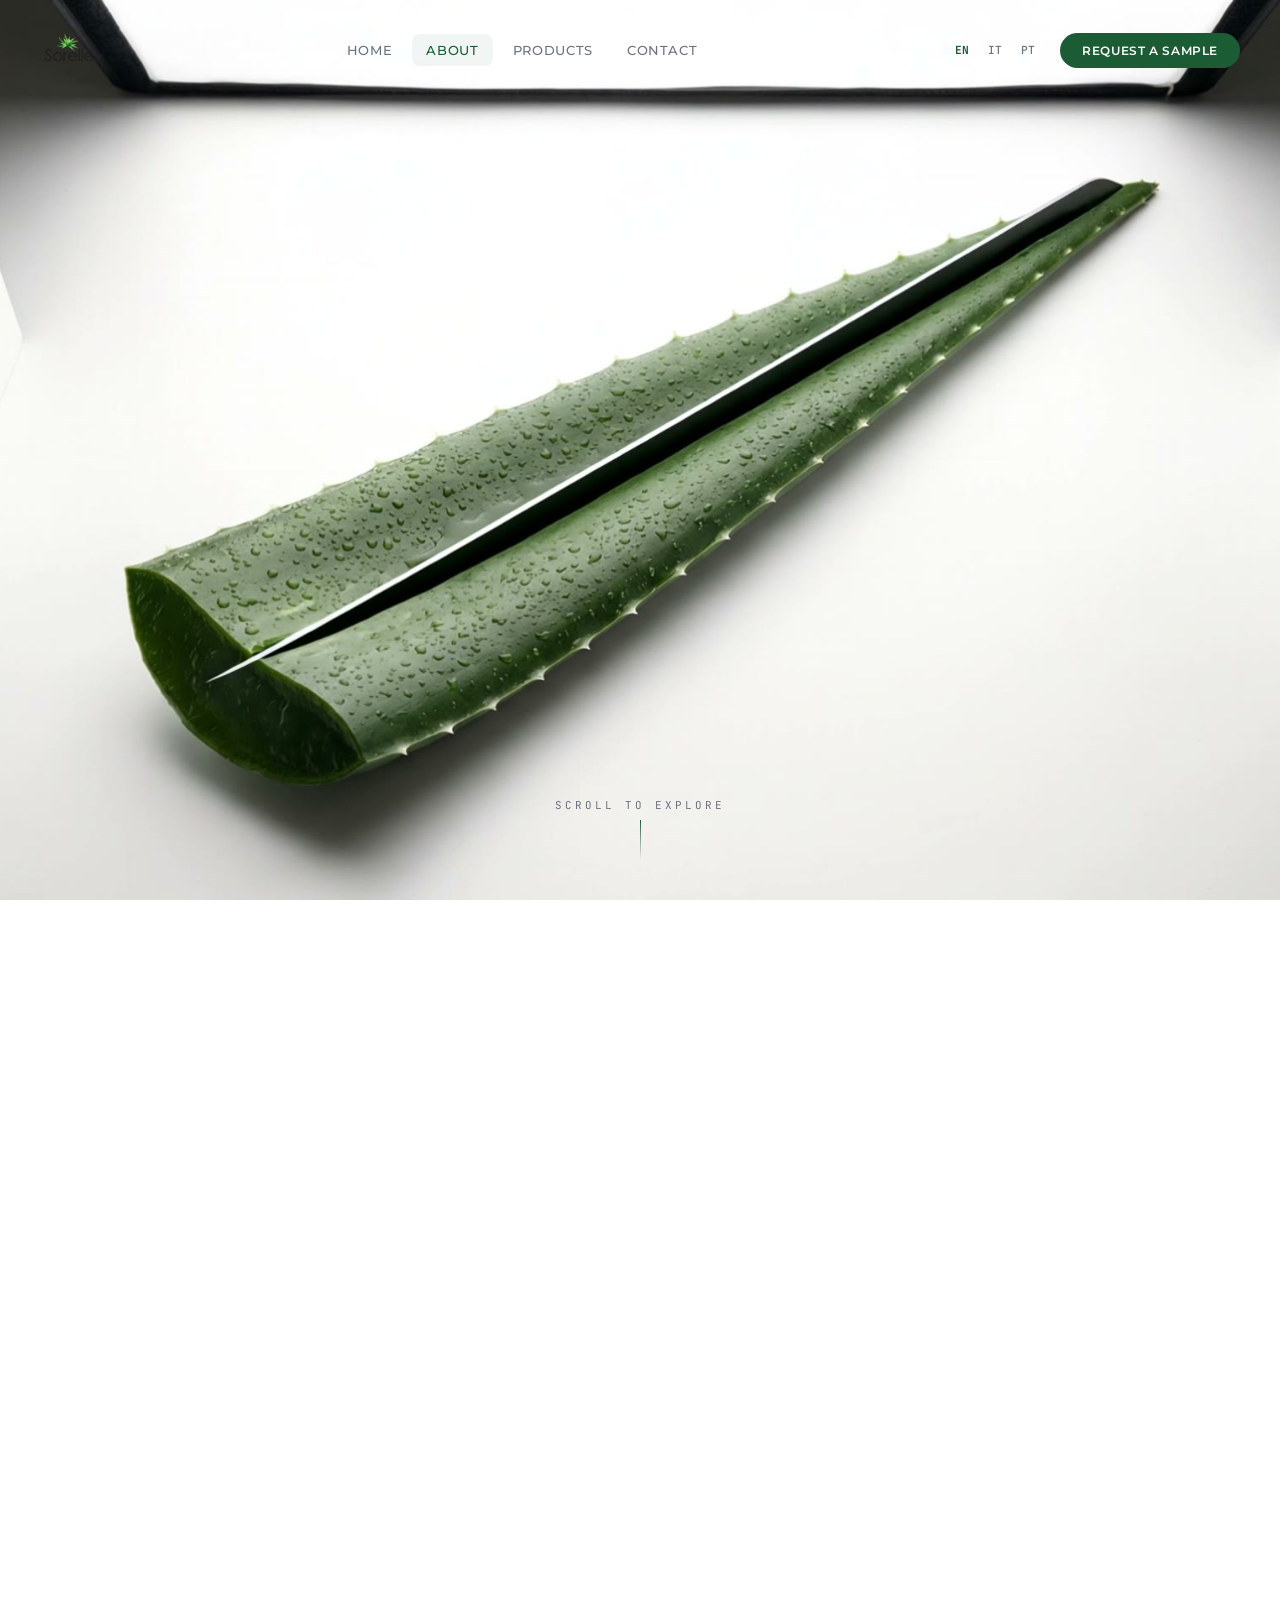
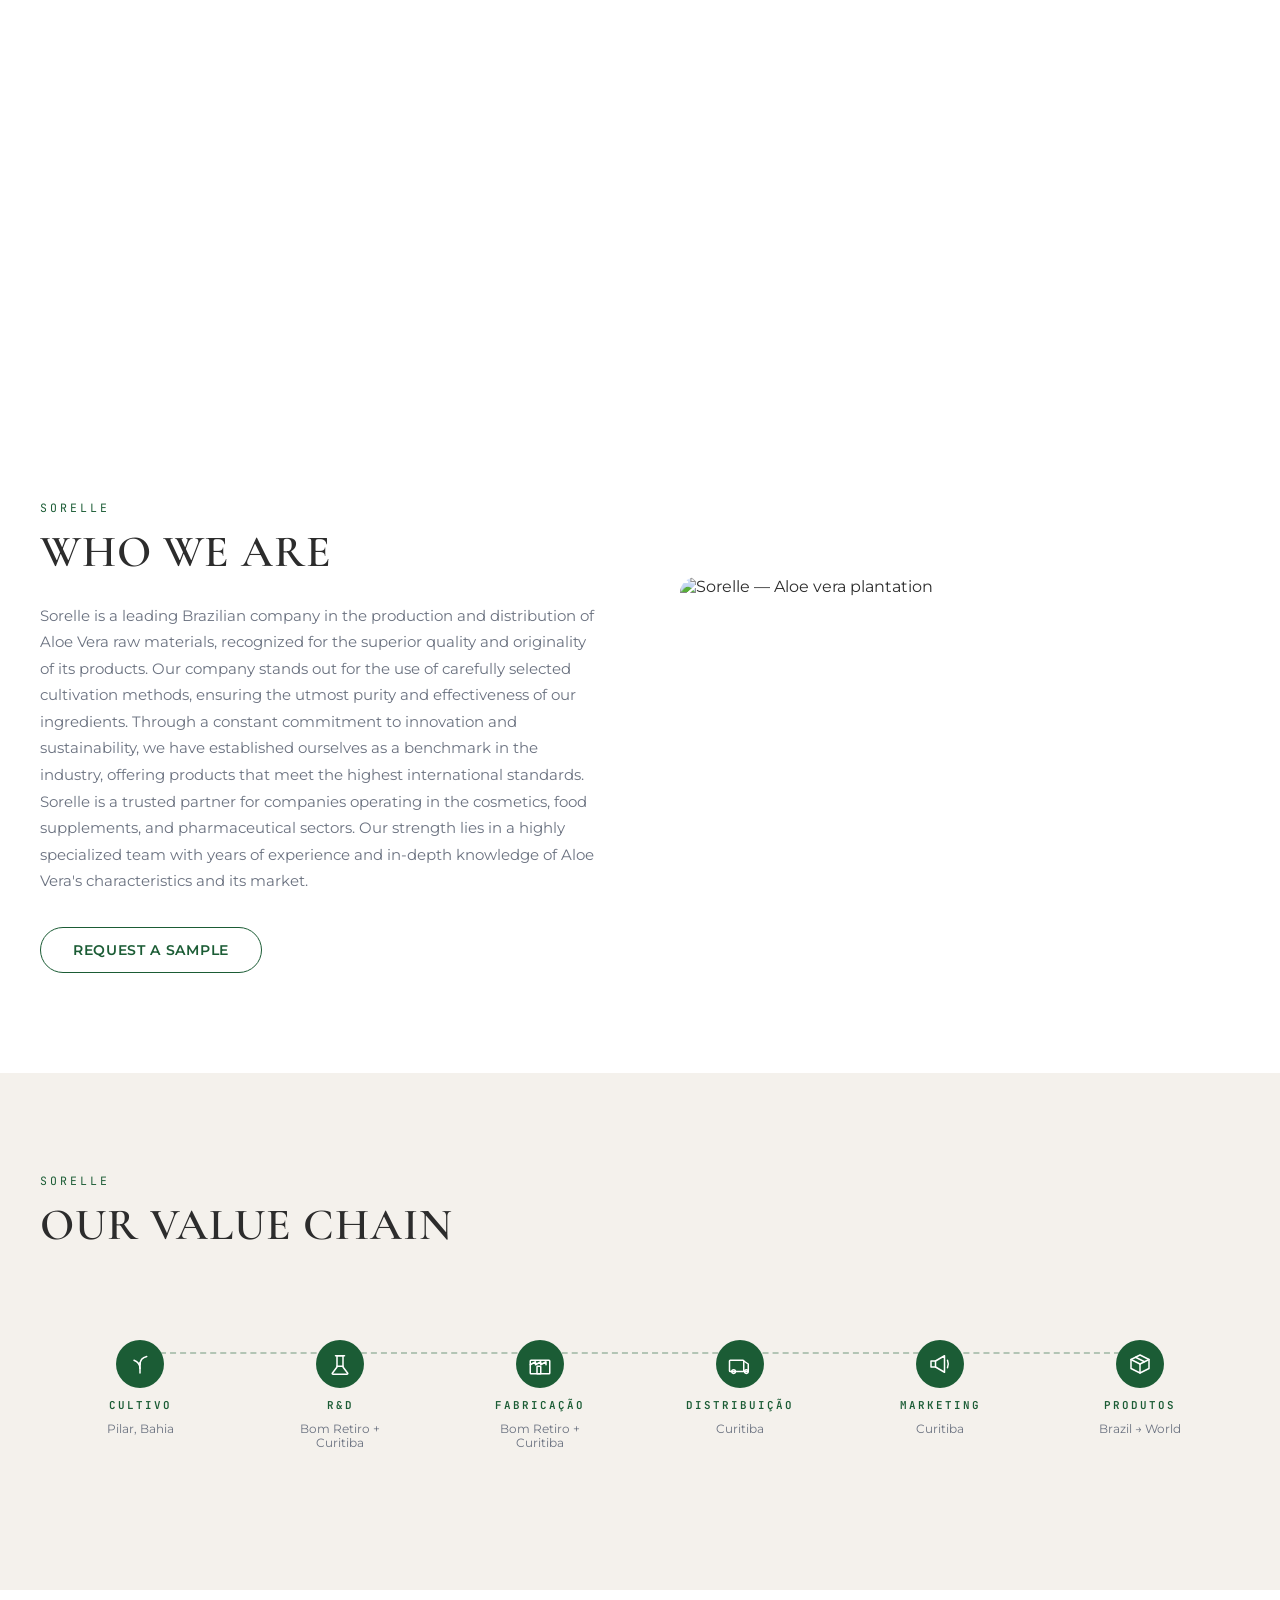
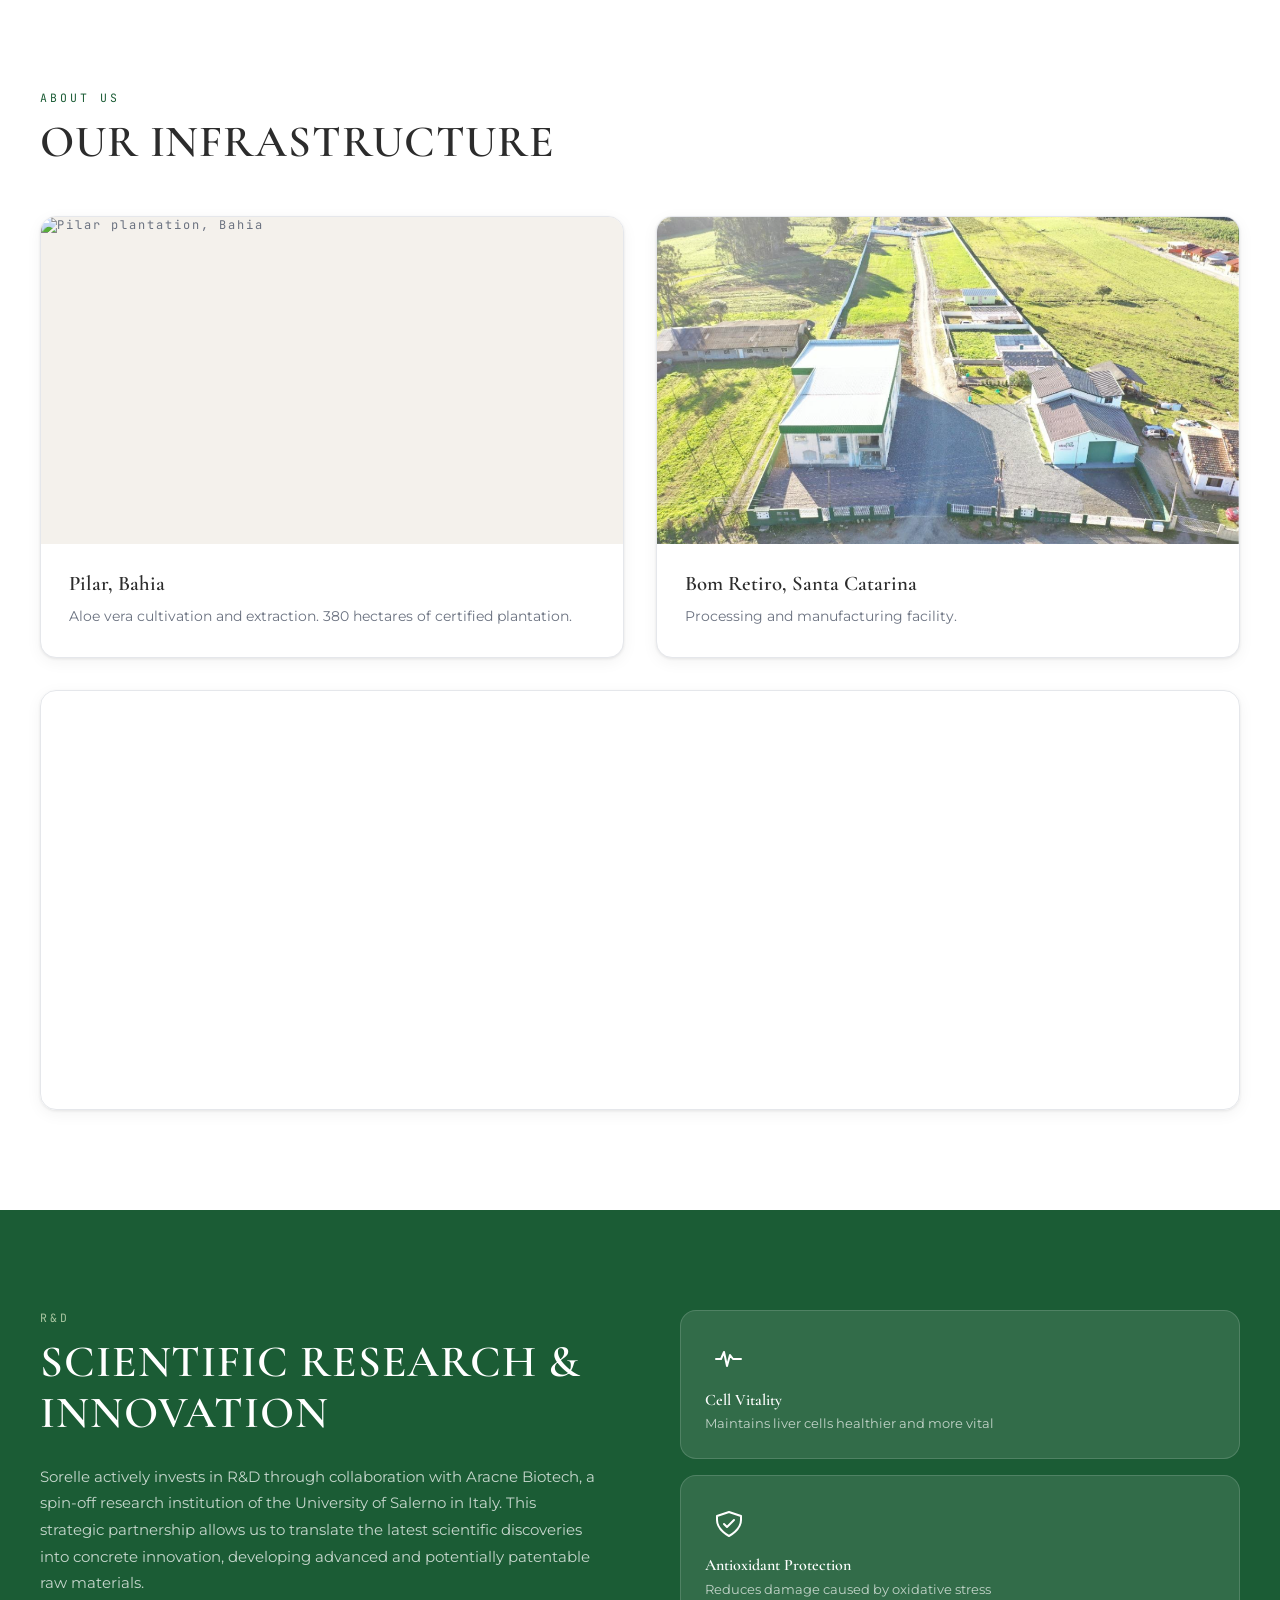
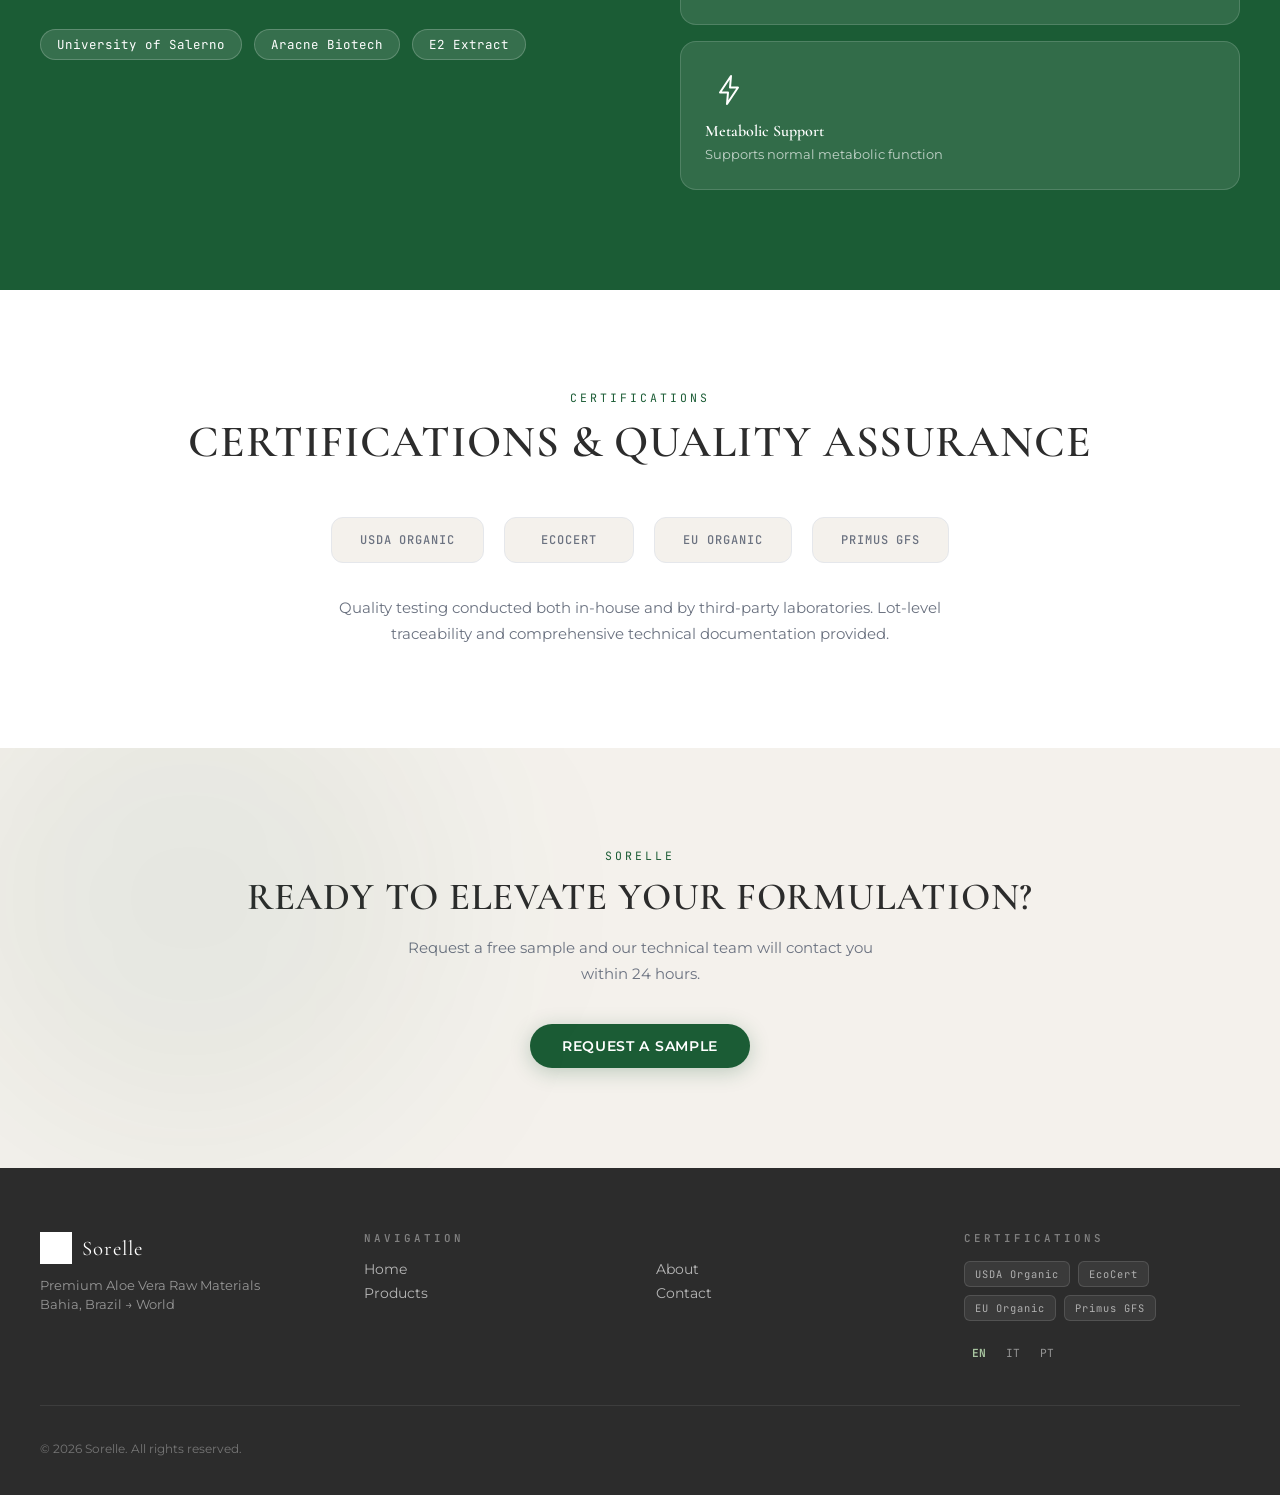
==== about.html @ e9af6cb6 "first commit" ====
<!DOCTYPE html>
<html lang="en">
<head>
  <meta charset="UTF-8">
  <meta name="viewport" content="width=device-width, initial-scale=1.0">
  <title>Sorelle — About Us</title>
  <meta name="description" content="Learn about Sorelle's mission, value chain, infrastructure and scientific research in aloe vera raw materials.">
  <link rel="stylesheet" href="sorelle.css">
  <link rel="icon" type="image/png" href="logo-sorelle-def.png">
  <link rel="apple-touch-icon" href="logo-sorelle-def.png">
  <link rel="stylesheet" href="https://unpkg.com/leaflet@1.9.4/dist/leaflet.css"/>
  <script src="https://unpkg.com/leaflet@1.9.4/dist/leaflet.js"></script>
  <style>
    body { background: #fff; }
    .scroll-animation { background: #FFFFFF; }

    /* --- Annotation cards: dark text (white-bg video) --- */
    #aboutOverlay .annotation-card {
      background: rgba(255, 255, 255, 0.85);
      border: 1px solid rgba(0, 0, 0, 0.08);
      box-shadow: 0 4px 24px rgba(0, 0, 0, 0.10);
    }
    #aboutOverlay .card-number {
      color: #1B5C35;
    }
    #aboutOverlay .card-title {
      color: #2C2C2C;
    }
    #aboutOverlay .card-desc {
      color: #6B7280;
      text-transform: uppercase;
      letter-spacing: 0.1em;
    }
  </style>
</head>
<body>

<!-- ========== SCROLL PROGRESS ========== -->
<div id="scrollProgress"></div>

<!-- ========== ABOUT CANVAS (fixed) ========== -->
<canvas id="aboutCanvas" class="scroll-canvas"></canvas>

<!-- ========== ANNOTATION CARDS OVERLAY ========== -->
<div id="aboutOverlay" class="scroll-canvas-overlay">
  <div class="annotation-card card-right" data-show="0.22" data-hide="0.44">
    <div class="card-number">01</div>
    <div class="card-title">Inner Leaf Fillet</div>
    <div class="card-desc">100% pure — peel completely removed</div>
  </div>
  <div class="annotation-card" data-show="0.51" data-hide="0.70">
    <div class="card-number">02</div>
    <div class="card-title">Yellow Latex Layer</div>
    <div class="card-desc">Separated for maximum purity</div>
  </div>
  <div class="annotation-card card-right" data-show="0.76" data-hide="0.95">
    <div class="card-number">03</div>
    <div class="card-title">Crystal Clear Gel</div>
    <div class="card-desc">No additives. Negative iodine reaction confirms purity.</div>
  </div>
</div>

<!-- ========== LOADER ========== -->
<div id="loader">
  <div class="loader-content">
    <div class="loader-logo">
      <img src="sorelle-logo.png" alt="Sorelle">
      <span class="loader-logo-name">Sorelle</span>
    </div>
    <p class="loader-text" data-i18n="loader.text">Loading</p>
    <div class="loader-bar-track">
      <div class="loader-bar-fill" id="loaderBar"></div>
    </div>
  </div>
</div>

<!-- ========== NAVBAR ========== -->
<nav id="navbar">
  <div class="nav-inner">
    <a href="index.html" class="nav-logo">
      <img src="logo-sorelle-def.png" alt="Sorelle" style="height:40px;width:auto;">
    </a>
    <div class="nav-links">
      <a href="index.html" data-page="index.html" data-i18n="nav.home">Home</a>
      <a href="about.html" data-page="about.html" data-i18n="nav.about">About</a>
      <a href="products.html" data-page="products.html" data-i18n="nav.products">Products</a>
      <a href="contact.html" data-page="contact.html" data-i18n="nav.contact">Contact</a>
    </div>
    <div class="nav-right">
      <div class="nav-lang">
        <button class="lang-btn" data-lang="EN">EN</button>
        <button class="lang-btn" data-lang="IT">IT</button>
        <button class="lang-btn" data-lang="PT">PT</button>
      </div>
      <a href="contact.html" class="btn nav-cta" data-i18n="nav.cta">Request a Sample</a>
    </div>
    <button class="nav-hamburger" aria-label="Open menu">
      <span></span><span></span><span></span>
    </button>
  </div>
</nav>

<!-- Mobile Drawer -->
<div class="nav-mobile-drawer">
  <button class="nav-mobile-close" aria-label="Close">✕</button>
  <a href="index.html" data-i18n="nav.home">Home</a>
  <a href="about.html" data-i18n="nav.about">About</a>
  <a href="products.html" data-i18n="nav.products">Products</a>
  <a href="contact.html" data-i18n="nav.contact">Contact</a>
  <a href="contact.html" class="nav-mobile-cta" data-i18n="nav.cta">Request a Sample</a>
  <div class="nav-mobile-lang">
    <button class="lang-btn" data-lang="EN">EN</button>
    <button class="lang-btn" data-lang="IT">IT</button>
    <button class="lang-btn" data-lang="PT">PT</button>
  </div>
</div>

<!-- ========== MAIN CONTENT ========== -->
<main>

  <!-- ===== 2. ABOUT SCROLL ANIMATION SPACER (400vh) ===== -->
  <section class="scroll-animation" id="aboutSection">
    <div style="position:sticky; top:0; height:100vh; display:flex; align-items:flex-end; justify-content:center; padding-bottom:40px; pointer-events:none; z-index:10;">
      <div class="scroll-hint" id="scrollHint">
        <span data-i18n="hero.scroll">Scroll to explore</span>
        <div class="scroll-arrow"></div>
      </div>
    </div>
  </section>

  <!-- ===== 3. CHI SIAMO ===== -->
  <section style="background:#fff; padding:100px 40px;">
    <div class="two-col" style="max-width:1200px; margin:0 auto;">
      <div class="reveal">
        <span class="section-label">Sorelle</span>
        <h2 class="section-title" data-i18n="about.who.title">Who We Are</h2>
        <p class="mt-24" data-i18n="about.who.text">Sorelle is a leading Brazilian company in the production and distribution of Aloe Vera raw materials...</p>
        <a href="contact.html" class="btn btn-secondary mt-32" data-i18n="nav.cta">Request a Sample</a>
      </div>
      <div class="reveal" style="border-radius:16px; overflow:hidden; min-height:320px;">
        <img src="plantation-photo.JPG" alt="Sorelle — Aloe vera plantation"
             style="width:100%; height:100%; object-fit:cover; display:block;">
      </div>
    </div>
  </section>

  <!-- ===== 4. VALUE CHAIN ===== -->
  <section style="background:var(--bg-cream); padding:100px 40px;">
    <div style="max-width:1200px; margin:0 auto;">
      <div class="reveal">
        <span class="section-label">Sorelle</span>
        <h2 class="section-title" data-i18n="about.chain.title">Our Value Chain</h2>
      </div>
      <div class="value-chain mt-48 reveal">
        <div class="chain-node">
          <div class="chain-circle"><svg xmlns="http://www.w3.org/2000/svg" width="24" height="24" viewBox="0 0 256 256" fill="none" stroke="#fff" stroke-width="16" stroke-linecap="round" stroke-linejoin="round"><line x1="128" y1="224" x2="128" y2="112"/><path d="M128,176 Q128,112 64,88"/><path d="M128,136 Q128,64 200,48"/></svg></div>
          <span class="chain-label">CULTIVO</span>
          <span class="chain-location">Pilar, Bahia</span>
        </div>
        <div class="chain-node">
          <div class="chain-circle"><svg xmlns="http://www.w3.org/2000/svg" width="24" height="24" viewBox="0 0 256 256" fill="none" stroke="#fff" stroke-width="16" stroke-linecap="round" stroke-linejoin="round"><path d="M96,40 L96,160 L48,224 Q40,236 52,236 L204,236 Q216,236 208,224 L160,160 L160,40Z"/><line x1="80" y1="40" x2="176" y2="40"/><line x1="96" y1="152" x2="160" y2="152"/></svg></div>
          <span class="chain-label">R&amp;D</span>
          <span class="chain-location">Bom Retiro + Curitiba</span>
        </div>
        <div class="chain-node">
          <div class="chain-circle"><svg xmlns="http://www.w3.org/2000/svg" width="24" height="24" viewBox="0 0 256 256" fill="none" stroke="#fff" stroke-width="16" stroke-linecap="round" stroke-linejoin="round"><rect x="24" y="88" width="208" height="144" rx="8"/><path d="M24,136 L80,104 L80,136 L136,104 L136,136 L192,104 L192,136"/><rect x="96" y="152" width="40" height="80" rx="4"/></svg></div>
          <span class="chain-label">FABRICAÇÃO</span>
          <span class="chain-location">Bom Retiro + Curitiba</span>
        </div>
        <div class="chain-node">
          <div class="chain-circle"><svg xmlns="http://www.w3.org/2000/svg" width="24" height="24" viewBox="0 0 256 256" fill="none" stroke="#fff" stroke-width="16" stroke-linecap="round" stroke-linejoin="round"><rect x="16" y="88" width="152" height="120" rx="8"/><path d="M168,96 L216,128 L216,208 L168,208"/><circle cx="60" cy="208" r="20"/><circle cx="196" cy="208" r="20"/></svg></div>
          <span class="chain-label">DISTRIBUIÇÃO</span>
          <span class="chain-location">Curitiba</span>
        </div>
        <div class="chain-node">
          <div class="chain-circle"><svg xmlns="http://www.w3.org/2000/svg" width="24" height="24" viewBox="0 0 256 256" fill="none" stroke="#fff" stroke-width="16" stroke-linecap="round" stroke-linejoin="round"><path d="M32,96 L32,160 L80,160 L176,216 L176,40 L80,96 Z"/><path d="M80,96 L80,160"/><path d="M208,88 Q224,128 208,168"/></svg></div>
          <span class="chain-label">MARKETING</span>
          <span class="chain-location">Curitiba</span>
        </div>
        <div class="chain-node">
          <div class="chain-circle"><svg xmlns="http://www.w3.org/2000/svg" width="24" height="24" viewBox="0 0 256 256" fill="none" stroke="#fff" stroke-width="16" stroke-linecap="round" stroke-linejoin="round"><path d="M32,80 L128,32 L224,80 L224,176 L128,224 L32,176 Z"/><line x1="32" y1="80" x2="128" y2="128"/><line x1="224" y1="80" x2="128" y2="128"/><line x1="128" y1="128" x2="128" y2="224"/><line x1="80" y1="56" x2="176" y2="104"/></svg></div>
          <span class="chain-label">PRODUTOS</span>
          <span class="chain-location">Brazil → World</span>
        </div>
      </div>
    </div>
  </section>

  <!-- ===== 5. LE DUE SEDI ===== -->
  <section style="background:#fff; padding:100px 40px;">
    <div style="max-width:1200px; margin:0 auto;">
      <div class="reveal">
        <span class="section-label" data-i18n="sections.about">About Us</span>
        <h2 class="section-title" data-i18n="about.infra.title">Our Infrastructure</h2>
      </div>
      <div class="infra-grid mt-48">
        <div class="infra-card reveal">
          <div class="infra-card-photo" style="overflow:hidden;">
            <img src="pilar-plantation.JPG" alt="Pilar plantation, Bahia"
                 style="width:100%; height:100%; object-fit:cover; display:block;">
          </div>
          <div class="infra-card-body">
            <h3 data-i18n="about.infra.pilar.title">Pilar, Bahia</h3>
            <p data-i18n="about.infra.pilar.text">Aloe vera cultivation and extraction. 380 hectares of certified plantation.</p>
          </div>
        </div>
        <div class="infra-card reveal delay-1">
          <div class="infra-card-photo" style="overflow:hidden;">
            <img src="bom-retiro-facility.png" alt="Bom Retiro manufacturing facility, Santa Catarina"
                 style="width:100%; height:100%; object-fit:cover; display:block;">
          </div>
          <div class="infra-card-body">
            <h3 data-i18n="about.infra.bom.title">Bom Retiro, Santa Catarina</h3>
            <p data-i18n="about.infra.bom.text">Processing and manufacturing facility.</p>
          </div>
        </div>
      </div>
      <div id="brazilMap" class="reveal mt-32" style="height:420px; border-radius:16px; overflow:hidden; border:1px solid var(--border); box-shadow:var(--shadow);"></div>

      <script>
      (function() {
        // Init after DOM is ready — use a small delay to let Leaflet load
        function initMap() {
          if (typeof L === 'undefined') { setTimeout(initMap, 80); return; }

          const map = L.map('brazilMap', {
            center: [-14.0, -51.0],
            zoom: 4,
            scrollWheelZoom: false,
            zoomControl: true,
            attributionControl: true
          });

          // Minimal light tile layer (CartoDB Light)
          L.tileLayer('https://{s}.basemaps.cartocdn.com/light_all/{z}/{x}/{y}{r}.png', {
            attribution: '&copy; <a href="https://www.openstreetmap.org/copyright">OpenStreetMap</a> &copy; <a href="https://carto.com/">CARTO</a>',
            subdomains: 'abcd',
            maxZoom: 19
          }).addTo(map);

          // Custom green SVG pin icon
          function greenPin() {
            return L.divIcon({
              className: '',
              html: `<svg xmlns="http://www.w3.org/2000/svg" width="32" height="40" viewBox="0 0 32 40">
                <path d="M16 0C7.163 0 0 7.163 0 16c0 10.667 16 24 16 24S32 26.667 32 16C32 7.163 24.837 0 16 0z"
                      fill="#1B5C35" stroke="#fff" stroke-width="2"/>
                <circle cx="16" cy="16" r="6" fill="#fff"/>
              </svg>`,
              iconSize: [32, 40],
              iconAnchor: [16, 40],
              popupAnchor: [0, -42]
            });
          }

          // Pin 1 — Pilar, Bahia
          L.marker([-10.7331, -37.0541], { icon: greenPin() })
            .addTo(map)
            .bindPopup(`
              <div style="font-family:'Montserrat',sans-serif; min-width:180px;">
                <strong style="font-size:0.82rem; color:#1B5C35; display:block; margin-bottom:4px;">Pilar, Bahia</strong>
                <span style="font-size:0.75rem; color:#6B7280; line-height:1.5;">
                  Aloe vera cultivation &amp; extraction — 380 hectares
                </span>
              </div>
            `, { maxWidth: 220 });

          // Pin 2 — Bom Retiro, Santa Catarina
          L.marker([-27.8369, -49.6428], { icon: greenPin() })
            .addTo(map)
            .bindPopup(`
              <div style="font-family:'Montserrat',sans-serif; min-width:180px;">
                <strong style="font-size:0.82rem; color:#1B5C35; display:block; margin-bottom:4px;">Bom Retiro, Santa Catarina</strong>
                <span style="font-size:0.75rem; color:#6B7280; line-height:1.5;">
                  Processing &amp; manufacturing facility
                </span>
              </div>
            `, { maxWidth: 220 });

          // Fix tile rendering after reveal animation (map inside hidden element)
          const observer = new IntersectionObserver(function(entries) {
            entries.forEach(function(e) {
              if (e.isIntersecting) { map.invalidateSize(); observer.disconnect(); }
            });
          }, { threshold: 0.1 });
          observer.observe(document.getElementById('brazilMap'));
        }
        initMap();
      })();
      </script>
    </div>
  </section>

  <!-- ===== 6. R&D — UNIVERSITÀ DI SALERNO ===== -->
  <section class="rnd-section">
    <div class="rnd-inner">
      <div class="reveal">
        <span class="section-label" style="color:var(--accent-light);">R&amp;D</span>
        <h2 class="section-title" data-i18n="about.rnd.title">Scientific Research &amp; Innovation</h2>
        <p class="mt-24" data-i18n="about.rnd.text">Sorelle actively invests in R&amp;D through collaboration with Aracne Biotech...</p>
        <div style="margin-top:32px; display:flex; gap:12px; flex-wrap:wrap;">
          <span style="background:rgba(255,255,255,0.12); border:1px solid rgba(255,255,255,0.2); border-radius:100px; padding:6px 16px; font-size:0.78rem; color:#fff; font-family:var(--font-mono); letter-spacing:1px;">University of Salerno</span>
          <span style="background:rgba(255,255,255,0.12); border:1px solid rgba(255,255,255,0.2); border-radius:100px; padding:6px 16px; font-size:0.78rem; color:#fff; font-family:var(--font-mono); letter-spacing:1px;">Aracne Biotech</span>
          <span style="background:rgba(255,255,255,0.12); border:1px solid rgba(255,255,255,0.2); border-radius:100px; padding:6px 16px; font-size:0.78rem; color:#fff; font-family:var(--font-mono); letter-spacing:1px;">E2 Extract</span>
        </div>
      </div>
      <div class="rnd-cards reveal">
        <div class="rnd-card">
          <div class="rnd-card-icon"><svg xmlns="http://www.w3.org/2000/svg" width="32" height="32" viewBox="0 0 256 256" fill="none" stroke="#ffffff" stroke-width="16" stroke-linecap="round" stroke-linejoin="round"><polyline points="24,128 64,128 88,72 112,184 136,96 160,128 200,128 224,128"/></svg></div>
          <h3 data-i18n="about.rnd.card1.title">Cell Vitality</h3>
          <p data-i18n="about.rnd.card1.text">Maintains liver cells healthier and more vital</p>
        </div>
        <div class="rnd-card">
          <div class="rnd-card-icon"><svg xmlns="http://www.w3.org/2000/svg" width="32" height="32" viewBox="0 0 256 256" fill="none" stroke="#ffffff" stroke-width="16" stroke-linecap="round" stroke-linejoin="round"><path d="M128,224 C128,224 32,176 32,96 L32,64 L128,32 L224,64 L224,96 C224,176 128,224 128,224Z"/><polyline points="88,128 112,152 168,96"/></svg></div>
          <h3 data-i18n="about.rnd.card2.title">Antioxidant Protection</h3>
          <p data-i18n="about.rnd.card2.text">Reduces damage caused by oxidative stress</p>
        </div>
        <div class="rnd-card">
          <div class="rnd-card-icon"><svg xmlns="http://www.w3.org/2000/svg" width="32" height="32" viewBox="0 0 256 256" fill="none" stroke="#ffffff" stroke-width="16" stroke-linecap="round" stroke-linejoin="round"><polygon points="144,16 56,148 120,148 112,240 200,108 136,108"/></svg></div>
          <h3 data-i18n="about.rnd.card3.title">Metabolic Support</h3>
          <p data-i18n="about.rnd.card3.text">Supports normal metabolic function</p>
        </div>
      </div>
    </div>
  </section>

  <!-- ===== 7. CERTIFICATIONS ===== -->
  <section style="background:#fff; padding:100px 40px;">
    <div style="max-width:1000px; margin:0 auto; text-align:center;">
      <span class="section-label" data-i18n="sections.certifications">Certifications</span>
      <h2 class="section-title reveal" data-i18n="cert.title">Certifications &amp; Quality Assurance</h2>
      <div class="cert-logos reveal">
        <div class="cert-badge"><!-- INSERIRE LOGO CERTIFICAZIONE -->USDA Organic</div>
        <div class="cert-badge"><!-- INSERIRE LOGO CERTIFICAZIONE -->EcoCert</div>
        <div class="cert-badge"><!-- INSERIRE LOGO CERTIFICAZIONE -->EU Organic</div>
        <div class="cert-badge"><!-- INSERIRE LOGO CERTIFICAZIONE -->Primus GFS</div>
      </div>
      <p class="reveal" style="max-width:640px; margin:0 auto;" data-i18n="cert.text">Quality testing conducted both in-house and by third-party laboratories. Lot-level traceability and comprehensive technical documentation provided.</p>
    </div>
  </section>

  <!-- ===== 8. CTA ===== -->
  <section class="cta-section">
    <div style="position:relative; z-index:1;">
      <div class="orb orb-green" style="width:500px;height:500px;top:-200px;left:-100px;"></div>
      <span class="section-label">Sorelle</span>
      <h2 data-i18n="cta.headline">Ready to Elevate Your Formulation?</h2>
      <p data-i18n="cta.subtext">Request a free sample and our technical team will contact you within 24 hours.</p>
      <a href="contact.html" class="btn btn-primary" data-i18n="cta.button">Request a Sample</a>
    </div>
  </section>

  <!-- ===== FOOTER ===== -->
  <footer>
    <div class="footer-inner">
      <div class="footer-top">
        <div class="footer-brand">
          <div class="footer-logo">
            <img src="sorelle-logo.png" alt="Sorelle">
            <span class="footer-logo-name">Sorelle</span>
          </div>
          <p class="footer-tagline">Premium Aloe Vera Raw Materials<br>Bahia, Brazil → World</p>
        </div>
        <div class="footer-nav">
          <h4>Navigation</h4>
          <div class="footer-links-grid">
            <a href="index.html" data-i18n="nav.home">Home</a>
            <a href="about.html" data-i18n="nav.about">About</a>
            <a href="products.html" data-i18n="nav.products">Products</a>
            <a href="contact.html" data-i18n="nav.contact">Contact</a>
          </div>
        </div>
        <div class="footer-right">
          <h4>Certifications</h4>
          <div class="footer-cert-badges">
            <span class="footer-cert-badge">USDA Organic</span>
            <span class="footer-cert-badge">EcoCert</span>
            <span class="footer-cert-badge">EU Organic</span>
            <span class="footer-cert-badge">Primus GFS</span>
          </div>
          <div class="footer-lang">
            <button class="lang-btn" data-lang="EN">EN</button>
            <button class="lang-btn" data-lang="IT">IT</button>
            <button class="lang-btn" data-lang="PT">PT</button>
          </div>
        </div>
      </div>
      <div class="footer-bottom">
        <p class="footer-copy" data-i18n="footer.copyright">© 2026 Sorelle. All rights reserved.</p>
      </div>
    </div>
  </footer>

</main>

<!-- ========== SCRIPTS ========== -->
<script src="sorelle.js"></script>
<script>
(function() {
  'use strict';

  /* ---- Tuning constants ---- */
  const VELOCITY_MULTIPLIER = 2.5;
  const SNAP_ZONE           = 0.04;
  const HOLD_DURATION       = 700;
  const LERP_FACTOR         = 0.12;

  /* ---- DOM refs ---- */
  const canvas     = document.getElementById('aboutCanvas');
  const overlay    = document.getElementById('aboutOverlay');
  const section    = document.getElementById('aboutSection');
  const ctx        = canvas.getContext('2d');
  const loaderEl   = document.getElementById('loader');
  const loaderBar  = document.getElementById('loaderBar');
  const scrollHint = document.getElementById('scrollHint');
  const cards      = Array.from(document.querySelectorAll('#aboutOverlay .annotation-card'));

  /* ---- Frame state ---- */
  const FRAME_COUNT = 85;
  const FRAME_DIR   = 'frames-about/';
  const frames      = [];
  let loadedCount   = 0;
  let allLoaded     = false;

  /* ---- Lerp state ---- */
  let targetFrame = 0;
  let lerpedFrame = 0;
  let drawnFrame  = -1;

  /* ---- Scroll velocity tracking ---- */
  let lastScrollY = window.scrollY;

  /* ---- Snap-stop state ---- */
  let snapActive      = false;
  let snapTargetY     = 0;
  let snapReleaseTime = 0;
  const snappedSet    = new Set();

  /* ---- Utility ---- */
  function lerp(a, b, t) { return a + (b - a) * t; }
  function clamp(v, lo, hi) { return Math.min(hi, Math.max(lo, v)); }

  /* ---- Canvas resize ---- */
  function resizeCanvas() {
    const dpr = window.devicePixelRatio || 1;
    canvas.width  = window.innerWidth  * dpr;
    canvas.height = window.innerHeight * dpr;
    canvas.style.width  = window.innerWidth  + 'px';
    canvas.style.height = window.innerHeight + 'px';
    if (drawnFrame >= 0) drawFrame(drawnFrame);
  }
  window.addEventListener('resize', resizeCanvas);
  resizeCanvas();

  /* ---- Draw frame to canvas ---- */
  function drawFrame(index) {
    const img = frames[index];
    if (!img || !img.complete) return;
    const cw = canvas.width, ch = canvas.height;
    ctx.clearRect(0, 0, cw, ch);
    const imgRatio = img.naturalWidth / img.naturalHeight;
    const cvRatio  = cw / ch;
    let drawW, drawH;
    if (window.innerWidth > 768) {
      if (cvRatio > imgRatio) { drawW = cw; drawH = cw / imgRatio; }
      else                    { drawH = ch; drawW = ch * imgRatio; }
    } else {
      const zoom = 1.15;
      if (cvRatio > imgRatio) { drawH = ch * zoom; drawW = drawH * imgRatio; }
      else                    { drawW = cw * zoom; drawH = drawW / imgRatio; }
    }
    ctx.drawImage(img, (cw - drawW) / 2, (ch - drawH) / 2, drawW, drawH);
  }

  /* ---- Frame preloading ---- */
  function preloadFrames() {
    for (let i = 1; i <= FRAME_COUNT; i++) {
      const img = new Image();
      img.onload = img.onerror = () => {
        loadedCount++;
        loaderBar.style.width = (loadedCount / FRAME_COUNT * 100) + '%';
        if (loadedCount === FRAME_COUNT) onAllLoaded();
      };
      img.src = FRAME_DIR + 'frame_' + String(i).padStart(4, '0') + '.jpg';
      frames[i - 1] = img;
    }
  }

  function onAllLoaded() {
    allLoaded = true;
    drawFrame(0); drawnFrame = 0;
    loaderEl.style.opacity = '0';
    setTimeout(() => { loaderEl.style.display = 'none'; }, 650);
  }

  /* ---- Scroll handler: updates velocity-based targetFrame ---- */
  window.addEventListener('scroll', () => {
    const scrollY     = window.scrollY;
    const scrollDelta = scrollY - lastScrollY;
    lastScrollY = scrollY;

    const rect       = section.getBoundingClientRect();
    const scrollable = section.offsetHeight - window.innerHeight;
    if (scrollable <= 0) return;

    const rawProg  = -rect.top / scrollable;
    const progress = clamp(rawProg, 0, 1);
    const inSection = rawProg >= -0.01 && rawProg <= 1.01;

    // Canvas visibility
    const shouldShow = inSection && allLoaded;
    canvas.style.opacity  = shouldShow ? '1' : '0';
    overlay.style.opacity = shouldShow ? '1' : '0';

    // Scroll hint
    if (scrollHint && scrollY > 80) {
      scrollHint.style.opacity    = '0';
      scrollHint.style.transition = 'opacity 0.4s ease';
    }

    // Velocity-biased target frame
    const framesPerPx = (FRAME_COUNT - 1) / scrollable;
    const posTarget   = progress * (FRAME_COUNT - 1);
    const velBias     = scrollDelta * framesPerPx * (VELOCITY_MULTIPLIER - 1);
    targetFrame = clamp(posTarget + velBias, 0, FRAME_COUNT - 1);

    // Annotation cards + directional snap
    cards.forEach((card, i) => {
      const show = parseFloat(card.dataset.show);
      const hide = parseFloat(card.dataset.hide);
      card.classList.toggle('visible', progress >= show && progress <= hide);

      const scrollingDown = scrollDelta > 0;
      if (!snappedSet.has(i) && !snapActive && scrollingDown &&
          progress >= show && progress < show + SNAP_ZONE) {
        snappedSet.add(i);
        snapActive      = true;
        snapTargetY     = Math.round(section.offsetTop + show * scrollable);
        snapReleaseTime = Date.now() + HOLD_DURATION;
      }
      if (progress < show - SNAP_ZONE) snappedSet.delete(i);
    });

  }, { passive: true });

  /* ---- Unified render loop: lerp + draw + snap hold ---- */
  function renderLoop() {
    if (allLoaded) {
      lerpedFrame = lerp(lerpedFrame, targetFrame, LERP_FACTOR);
      const frameIndex = clamp(Math.round(lerpedFrame), 0, FRAME_COUNT - 1);
      if (frameIndex !== drawnFrame) {
        drawnFrame = frameIndex;
        drawFrame(frameIndex);
      }
      if (snapActive) {
        if (Date.now() < snapReleaseTime) {
          window.scrollTo(0, snapTargetY);
        } else {
          snapActive = false;
        }
      }
    }
    requestAnimationFrame(renderLoop);
  }
  requestAnimationFrame(renderLoop);

  /* ---- Reveal on scroll ---- */
  const revealObserver = new IntersectionObserver((entries) => {
    entries.forEach(e => {
      if (e.isIntersecting) { e.target.classList.add('revealed'); revealObserver.unobserve(e.target); }
    });
  }, { threshold: 0.12 });
  document.querySelectorAll('.reveal').forEach(el => revealObserver.observe(el));

  /* ---- Kick off ---- */
  preloadFrames();
})();
</script>

<style>
.reveal {
  opacity: 0; transform: translateY(24px);
  transition: opacity 0.7s cubic-bezier(0.16,1,0.3,1), transform 0.7s cubic-bezier(0.16,1,0.3,1);
}
.reveal.delay-1 { transition-delay: 0.12s; }
.reveal.delay-2 { transition-delay: 0.24s; }
.reveal.revealed { opacity: 1; transform: translateY(0); }
</style>

</body>
</html>
---- sorelle.css ----
/* ============================================================
   SORELLE — Shared Stylesheet
   Light theme: white/cream background, #1B5C35 accent green
   ============================================================ */

/* --- Google Fonts --- */
@import url('https://fonts.googleapis.com/css2?family=Cormorant+Garamond:ital,wght@0,300;0,400;0,500;0,600;0,700;1,400;1,600&family=Montserrat:wght@300;400;500;600;700&family=JetBrains+Mono:wght@400;500&display=swap');

/* --- CSS Variables --- */
:root {
  --accent: #1B5C35;
  --accent-rgb: 27, 92, 53;
  --accent-light: #A8C5A0;
  --accent-light-rgb: 168, 197, 160;
  --bg: #FFFFFF;
  --bg-cream: #F4F1EC;
  --bg-dark: #2C2C2C;
  --text-primary: #2C2C2C;
  --text-secondary: #6B7280;
  --border: #E5E7EB;
  --border-light: #F3F4F6;
  --shadow: 0 1px 3px rgba(0,0,0,0.08), 0 4px 16px rgba(0,0,0,0.05);
  --shadow-hover: 0 4px 8px rgba(0,0,0,0.1), 0 12px 32px rgba(0,0,0,0.08);
  --font-heading: 'Cormorant Garamond', Georgia, serif;
  --font-body: 'Montserrat', sans-serif;
  --font-mono: 'JetBrains Mono', monospace;
  --radius: 16px;
  --transition: all 0.3s cubic-bezier(0.16, 1, 0.3, 1);
}

/* --- Reset & Base --- */
*, *::before, *::after { box-sizing: border-box; margin: 0; padding: 0; }

html {
  scroll-behavior: auto; /* Never smooth — would interfere with frame mapping */
}

body {
  font-family: var(--font-body);
  background: var(--bg);
  color: var(--text-primary);
  overflow-x: hidden;
  overflow-y: scroll;
  -webkit-font-smoothing: antialiased;
  -moz-osx-font-smoothing: grayscale;
}

img { max-width: 100%; display: block; }
a { color: inherit; text-decoration: none; }
button { border: none; cursor: pointer; font-family: inherit; }

/* --- Typography --- */
h1, h2, h3, h4 {
  font-family: var(--font-heading);
  font-weight: 600;
  line-height: 1.15;
  color: var(--text-primary);
}

h1 { font-size: clamp(2.4rem, 5vw, 4rem); }
h2 { font-size: clamp(1.8rem, 3.5vw, 3rem); }
h3 { font-size: clamp(1.2rem, 2vw, 1.6rem); }

p {
  font-size: 0.95rem;
  line-height: 1.75;
  color: var(--text-secondary);
}

.section-label {
  font-family: var(--font-mono);
  font-size: 0.72rem;
  letter-spacing: 3px;
  text-transform: uppercase;
  color: var(--accent);
  display: block;
  margin-bottom: 12px;
}

.section-title {
  font-family: var(--font-heading);
  font-size: clamp(1.8rem, 3.5vw, 3rem);
  font-weight: 600;
  letter-spacing: 0.02em;
  text-transform: uppercase;
  margin-bottom: 16px;
}

.section-subtitle {
  font-size: 1rem;
  color: var(--text-secondary);
  max-width: 600px;
  line-height: 1.7;
}

/* --- Scroll Progress Bar --- */
#scrollProgress {
  position: fixed;
  top: 0;
  left: 0;
  height: 2px;
  width: 0%;
  background: linear-gradient(90deg, var(--accent), var(--accent-light));
  z-index: 10000;
  transition: width 0.05s linear;
  pointer-events: none;
}

/* --- Loader --- */
#loader {
  position: fixed;
  inset: 0;
  background: var(--bg);
  z-index: 9999;
  display: flex;
  align-items: center;
  justify-content: center;
  transition: opacity 0.6s ease;
}
.loader-content {
  text-align: center;
  display: flex;
  flex-direction: column;
  align-items: center;
  gap: 20px;
}
.loader-logo {
  display: flex;
  align-items: center;
  gap: 12px;
}
.loader-logo img {
  height: 48px;
  width: auto;
}
.loader-logo-name {
  font-family: var(--font-heading);
  font-size: 1.8rem;
  font-weight: 600;
  color: var(--text-primary);
  letter-spacing: 0.05em;
}
.loader-text {
  font-family: var(--font-mono);
  font-size: 0.72rem;
  letter-spacing: 4px;
  text-transform: uppercase;
  color: var(--text-secondary);
}
.loader-bar-track {
  width: 200px;
  height: 2px;
  background: var(--border);
  border-radius: 2px;
  overflow: hidden;
}
.loader-bar-fill {
  height: 100%;
  width: 0%;
  background: var(--accent);
  border-radius: 2px;
  transition: width 0.25s ease;
}

/* --- Navbar --- */
#navbar {
  position: fixed;
  top: 0;
  left: 0;
  right: 0;
  z-index: 1000;
  padding: 16px 0;
  transition: var(--transition);
}
.nav-inner {
  max-width: 1280px;
  margin: 0 auto;
  padding: 14px 40px;
  display: flex;
  justify-content: space-between;
  align-items: center;
  transition: var(--transition);
}
.nav-logo {
  display: flex;
  align-items: center;
  gap: 10px;
  flex-shrink: 0;
}
.nav-logo img {
  height: 36px;
  width: auto;
}
.nav-logo-name {
  font-family: var(--font-heading);
  font-size: 1.4rem;
  font-weight: 600;
  letter-spacing: 0.05em;
  color: var(--text-primary);
}
.nav-links {
  display: flex;
  align-items: center;
  gap: 6px;
}
.nav-links a {
  font-size: 0.82rem;
  font-weight: 500;
  letter-spacing: 0.05em;
  color: var(--text-secondary);
  padding: 8px 14px;
  border-radius: 8px;
  transition: var(--transition);
  text-transform: uppercase;
}
.nav-links a:hover,
.nav-links a.active {
  color: var(--accent);
  background: rgba(27, 92, 53, 0.06);
}
.nav-lang {
  display: flex;
  gap: 2px;
  align-items: center;
}
.nav-lang button {
  background: none;
  font-family: var(--font-mono);
  font-size: 0.7rem;
  font-weight: 500;
  letter-spacing: 0.05em;
  color: var(--text-secondary);
  padding: 6px 8px;
  border-radius: 6px;
  transition: var(--transition);
}
.nav-lang button:hover { color: var(--accent); }
.nav-lang button.lang-active { color: var(--accent); font-weight: 700; }
.nav-right {
  display: flex;
  align-items: center;
  gap: 16px;
}
.nav-cta {
  background: var(--accent);
  color: #fff !important;
  padding: 10px 22px !important;
  border-radius: 100px !important;
  font-size: 0.78rem !important;
  font-weight: 600 !important;
  letter-spacing: 0.05em;
  transition: var(--transition) !important;
  white-space: nowrap;
}
.nav-cta:hover {
  background: #155028 !important;
  transform: translateY(-1px) !important;
  box-shadow: 0 4px 16px rgba(27,92,53,0.3) !important;
  color: #fff !important;
}

/* Scrolled pill state */
#navbar.nav-scrolled .nav-inner {
  max-width: 900px;
  background: rgba(255, 255, 255, 0.88);
  border: 1px solid var(--border);
  backdrop-filter: blur(20px);
  -webkit-backdrop-filter: blur(20px);
  border-radius: 100px;
  padding: 10px 24px;
  box-shadow: 0 4px 24px rgba(0,0,0,0.08);
}

/* Hamburger (mobile) */
.nav-hamburger {
  display: none;
  flex-direction: column;
  gap: 5px;
  background: none;
  padding: 4px;
}
.nav-hamburger span {
  display: block;
  width: 22px;
  height: 2px;
  background: var(--text-primary);
  border-radius: 2px;
  transition: var(--transition);
}

/* Mobile nav drawer */
.nav-mobile-drawer {
  display: none;
  position: fixed;
  top: 0;
  left: 0;
  right: 0;
  bottom: 0;
  background: var(--bg);
  z-index: 999;
  flex-direction: column;
  align-items: center;
  justify-content: center;
  gap: 24px;
}
.nav-mobile-drawer.open { display: flex; }
.nav-mobile-drawer a {
  font-family: var(--font-heading);
  font-size: 2rem;
  font-weight: 500;
  color: var(--text-primary);
  letter-spacing: 0.05em;
  text-transform: uppercase;
}
.nav-mobile-drawer .nav-mobile-close {
  position: absolute;
  top: 24px;
  right: 24px;
  font-size: 1.5rem;
  background: none;
  color: var(--text-primary);
}
.nav-mobile-drawer .nav-mobile-cta {
  background: var(--accent);
  color: #fff !important;
  padding: 14px 36px;
  border-radius: 100px;
  font-family: var(--font-body);
  font-size: 0.9rem;
  margin-top: 12px;
}
.nav-mobile-drawer .nav-mobile-lang {
  display: flex;
  gap: 12px;
  margin-top: 8px;
}
.nav-mobile-drawer .nav-mobile-lang button {
  background: none;
  font-family: var(--font-mono);
  font-size: 0.8rem;
  color: var(--text-secondary);
  padding: 6px 10px;
}
.nav-mobile-drawer .nav-mobile-lang button.lang-active {
  color: var(--accent);
  font-weight: 700;
}

/* --- Canvas Scroll Animation --- */
.scroll-canvas {
  position: fixed;
  top: 0;
  left: 0;
  width: 100%;
  height: 100%;
  z-index: 2;
  opacity: 0;
  transition: opacity 0.4s ease;
  pointer-events: none;
}
.scroll-canvas.visible { opacity: 1; }

.scroll-canvas-overlay {
  position: fixed;
  top: 0;
  left: 0;
  width: 100%;
  height: 100%;
  z-index: 3;
  pointer-events: none;
  opacity: 0;
  transition: opacity 0.4s ease;
}
.scroll-canvas-overlay.visible { opacity: 1; }

.scroll-animation {
  position: relative;
  height: 400vh;
  background: var(--bg);
}

@media (max-width: 1024px) { .scroll-animation { height: 300vh; } }
@media (max-width: 768px)  { .scroll-animation { height: 250vh; } }

/* --- Annotation Cards — Glass style --- */
.annotation-card {
  position: absolute;
  bottom: 8vh;
  left: 5vw;
  max-width: 260px;
  background: rgba(255, 255, 255, 0.12);
  border: 1px solid rgba(255, 255, 255, 0.20);
  border-radius: 16px;
  padding: 24px 28px;
  box-shadow: 0 4px 24px rgba(0, 0, 0, 0.08);
  backdrop-filter: blur(20px);
  -webkit-backdrop-filter: blur(20px);
  opacity: 0;
  transform: translateY(20px);
  transition: opacity 0.4s ease, transform 0.4s ease;
  pointer-events: none;
}
.annotation-card.card-right {
  left: auto;
  right: 5vw;
}
.annotation-card.visible {
  opacity: 1;
  transform: translateY(0);
  pointer-events: auto;
}
.card-number {
  font-family: var(--font-body);
  font-size: 0.65rem;
  font-weight: 700;
  letter-spacing: 0.2em;
  text-transform: uppercase;
  color: rgba(255, 255, 255, 0.5);
  margin-bottom: 10px;
}
.card-title {
  font-family: var(--font-heading);
  font-size: 2rem;
  font-weight: 300;
  color: #FFFFFF;
  line-height: 1.1;
  margin-bottom: 10px;
}
.card-desc {
  font-family: var(--font-body);
  font-size: 0.75rem;
  font-weight: 500;
  letter-spacing: 0.1em;
  text-transform: uppercase;
  color: rgba(255, 255, 255, 0.6);
  line-height: 1.5;
}

@media (max-width: 768px) {
  .annotation-card {
    bottom: 1.5vh;
    left: 50%;
    right: auto;
    transform: translateX(-50%) translateY(20px);
    max-width: 88vw;
    width: 88vw;
    padding: 14px 18px;
  }
  .annotation-card.card-right {
    left: 50%;
    right: auto;
  }
  .annotation-card.visible {
    transform: translateX(-50%) translateY(0);
  }
  .card-desc { display: none; }
  .card-title { font-size: 1.4rem; margin-bottom: 0; }
  .card-number { margin-bottom: 4px; }
}

/* --- Sections Utility --- */
.section-padded {
  padding: 100px 40px;
  max-width: 1280px;
  margin: 0 auto;
}
.section-full {
  padding: 100px 40px;
}
.section-center {
  text-align: center;
}

/* --- Buttons --- */
.btn {
  display: inline-flex;
  align-items: center;
  gap: 8px;
  font-family: var(--font-body);
  font-weight: 600;
  font-size: 0.85rem;
  letter-spacing: 0.05em;
  text-transform: uppercase;
  padding: 14px 32px;
  border-radius: 100px;
  transition: var(--transition);
  cursor: pointer;
  border: none;
}
.btn-primary {
  background: var(--accent);
  color: #fff;
  box-shadow: 0 4px 20px rgba(27,92,53,0.25);
}
.btn-primary:hover {
  background: #155028;
  transform: translateY(-2px);
  box-shadow: 0 8px 28px rgba(27,92,53,0.35);
}
.btn-secondary {
  background: transparent;
  color: var(--accent);
  border: 1.5px solid var(--accent);
}
.btn-secondary:hover {
  background: rgba(27,92,53,0.06);
  transform: translateY(-2px);
}
.btn-white {
  background: #fff;
  color: var(--accent);
}
.btn-white:hover {
  background: var(--bg-cream);
  transform: translateY(-2px);
}

/* --- Cards (Light Theme) --- */
.card {
  background: var(--bg);
  border: 1px solid var(--border);
  border-radius: var(--radius);
  padding: 32px;
  transition: var(--transition);
  box-shadow: var(--shadow);
}
.card:hover {
  transform: translateY(-4px);
  box-shadow: var(--shadow-hover);
  border-color: rgba(27,92,53,0.25);
}

/* --- Orbs (Light Version) --- */
.orb {
  position: absolute;
  border-radius: 50%;
  filter: blur(100px);
  pointer-events: none;
}
.orb-green {
  background: rgba(27, 92, 53, 0.06);
}
.orb-sage {
  background: rgba(168, 197, 160, 0.12);
}

/* --- Grid Overlay (subtle, light) --- */
.grid-overlay {
  position: absolute;
  inset: 0;
  background-image:
    linear-gradient(rgba(0,0,0,0.015) 1px, transparent 1px),
    linear-gradient(90deg, rgba(0,0,0,0.015) 1px, transparent 1px);
  background-size: 60px 60px;
  pointer-events: none;
}

/* --- Scroll Hint --- */
.scroll-hint {
  display: flex;
  flex-direction: column;
  align-items: center;
  gap: 8px;
  margin-top: 48px;
}
.scroll-hint span {
  font-family: var(--font-mono);
  font-size: 0.68rem;
  letter-spacing: 3px;
  text-transform: uppercase;
  color: var(--text-secondary);
}
.scroll-arrow {
  width: 1px;
  height: 40px;
  background: linear-gradient(180deg, var(--accent) 0%, transparent 100%);
  animation: scrollArrow 1.5s ease-in-out infinite;
}
@keyframes scrollArrow {
  0%, 100% { transform: scaleY(1); opacity: 1; }
  50% { transform: scaleY(0.6); opacity: 0.5; }
}

/* --- Count-up Stats Section --- */
.stats-section {
  background: var(--accent);
  color: #fff;
  padding: 80px 40px;
}
.stats-grid {
  display: grid;
  grid-template-columns: repeat(4, 1fr);
  gap: 40px;
  max-width: 1000px;
  margin: 0 auto;
  text-align: center;
}
.stat-item { }
.stat-number {
  font-family: var(--font-heading);
  font-size: clamp(2.8rem, 5vw, 4.5rem);
  font-weight: 600;
  display: block;
  color: #fff;
  line-height: 1;
}
.stat-label {
  font-size: 0.78rem;
  font-weight: 500;
  letter-spacing: 0.1em;
  text-transform: uppercase;
  margin-top: 8px;
  display: block;
  opacity: 0.75;
}
@media (max-width: 768px) {
  .stats-grid { grid-template-columns: repeat(2, 1fr); gap: 32px; }
  .stat-number { font-size: 2.5rem; }
}

/* --- Product Cards --- */
.products-grid {
  display: grid;
  grid-template-columns: repeat(2, 1fr);
  gap: 24px;
  max-width: 1100px;
  margin: 48px auto 0;
}
.product-card {
  background: var(--bg);
  border: 1px solid var(--border);
  border-radius: var(--radius);
  padding: 36px;
  cursor: pointer;
  transition: var(--transition);
  display: flex;
  flex-direction: column;
  gap: 12px;
  position: relative;
  overflow: hidden;
}
.product-card::before {
  content: '';
  position: absolute;
  bottom: 0;
  left: 0;
  right: 0;
  height: 3px;
  background: var(--accent);
  transform: scaleX(0);
  transition: transform 0.3s ease;
}
.product-card:hover {
  transform: translateY(-4px);
  border-color: var(--accent);
  box-shadow: var(--shadow-hover);
}
.product-card:hover::before { transform: scaleX(1); }
.product-icon {
  width: 48px;
  height: 48px;
  background: rgba(27, 92, 53, 0.08);
  border-radius: 12px;
  display: flex;
  align-items: center;
  justify-content: center;
  margin-bottom: 4px;
}
.product-name {
  font-family: var(--font-heading);
  font-size: 1.4rem;
  font-weight: 600;
  color: var(--text-primary);
}
.product-desc {
  font-size: 0.875rem;
  color: var(--text-secondary);
  line-height: 1.65;
  flex: 1;
}
.product-arrow {
  align-self: flex-end;
  font-size: 1.1rem;
  color: var(--accent);
  transition: transform 0.3s ease;
}
.product-card:hover .product-arrow { transform: translateX(6px); }

@media (max-width: 768px) {
  .products-grid { grid-template-columns: 1fr; }
}

/* --- Why Choose Us Pillars --- */
.pillars-grid {
  display: grid;
  grid-template-columns: repeat(3, 1fr);
  gap: 32px;
  margin-top: 48px;
}
.pillar {
  display: flex;
  flex-direction: column;
  gap: 14px;
}
.pillar-icon {
  width: 48px;
  height: 48px;
  display: flex;
  align-items: center;
  justify-content: center;
  background: rgba(27,92,53,0.08);
  border-radius: 12px;
  margin-bottom: 4px;
}
.pillar h3 {
  font-family: var(--font-heading);
  font-size: 1.2rem;
  font-weight: 600;
  color: var(--text-primary);
}
.pillar p {
  font-size: 0.875rem;
  color: var(--text-secondary);
  line-height: 1.7;
}
@media (max-width: 768px) { .pillars-grid { grid-template-columns: 1fr; } }

/* --- Certifications --- */
.cert-logos {
  display: flex;
  flex-wrap: wrap;
  gap: 20px;
  justify-content: center;
  margin-top: 48px;
  margin-bottom: 32px;
}
.cert-badge {
  background: var(--bg-cream);
  border: 1px solid var(--border);
  border-radius: 12px;
  padding: 14px 28px;
  font-family: var(--font-mono);
  font-size: 0.75rem;
  font-weight: 500;
  letter-spacing: 0.08em;
  color: var(--text-secondary);
  text-transform: uppercase;
  min-width: 130px;
  text-align: center;
  /* INSERIRE LOGO CERTIFICAZIONE */
}

/* --- Video Section --- */
.video-section {
  background: var(--accent);
  padding: 100px 40px;
  text-align: center;
}
.video-section h2 {
  color: #fff;
  font-family: var(--font-heading);
  font-size: clamp(1.8rem, 3vw, 2.8rem);
  margin-bottom: 40px;
  letter-spacing: 0.02em;
  text-transform: uppercase;
}
.video-wrapper {
  position: relative;
  width: 100%;
  max-width: 900px;
  margin: 0 auto;
  border-radius: 16px;
  overflow: hidden;
  aspect-ratio: 16/9;
}
.video-wrapper iframe {
  position: absolute;
  top: 0;
  left: 0;
  width: 100%;
  height: 100%;
}
.video-placeholder-label {
  color: rgba(255,255,255,0.5);
  font-family: var(--font-mono);
  font-size: 0.8rem;
  letter-spacing: 2px;
  text-transform: uppercase;
}

/* --- About Teaser 2-col --- */
.two-col {
  display: grid;
  grid-template-columns: 1fr 1fr;
  gap: 80px;
  align-items: center;
}
.two-col.reverse { direction: rtl; }
.two-col.reverse > * { direction: ltr; }
.photo-placeholder {
  background: var(--bg-cream);
  border: 1px solid var(--border);
  border-radius: var(--radius);
  aspect-ratio: 4/3;
  display: flex;
  align-items: center;
  justify-content: center;
  color: var(--text-secondary);
  font-family: var(--font-mono);
  font-size: 0.75rem;
  letter-spacing: 2px;
  text-align: center;
  /* INSERIRE FOTO */
}

@media (max-width: 900px) {
  .two-col { grid-template-columns: 1fr; gap: 40px; }
  .two-col.reverse { direction: ltr; }
}

/* --- Value Chain --- */
.value-chain {
  display: flex;
  align-items: flex-start;
  justify-content: space-between;
  position: relative;
  padding: 40px 0;
  gap: 0;
}
.value-chain::before {
  content: '';
  position: absolute;
  top: 52px;
  left: 10%;
  right: 10%;
  height: 2px;
  border-top: 2px dashed rgba(27,92,53,0.3);
  z-index: 0;
}
.chain-node {
  display: flex;
  flex-direction: column;
  align-items: center;
  gap: 10px;
  flex: 1;
  position: relative;
  z-index: 1;
}
.chain-circle {
  width: 48px;
  height: 48px;
  border-radius: 50%;
  background: var(--accent);
  display: flex;
  align-items: center;
  justify-content: center;
  color: #fff;
  font-size: 1rem;
}
.chain-label {
  font-family: var(--font-mono);
  font-size: 0.68rem;
  letter-spacing: 2px;
  text-transform: uppercase;
  color: var(--accent);
  font-weight: 600;
  text-align: center;
}
.chain-location {
  font-size: 0.72rem;
  color: var(--text-secondary);
  text-align: center;
  max-width: 90px;
}

@media (max-width: 768px) {
  .value-chain { flex-direction: column; align-items: flex-start; padding: 0; }
  .value-chain::before { display: none; }
  .chain-node { flex-direction: row; gap: 16px; align-items: center; padding: 12px 0; border-bottom: 1px solid var(--border); width: 100%; }
  .chain-circle { flex-shrink: 0; }
  .chain-label { text-align: left; }
  .chain-location { text-align: left; max-width: none; }
}

/* --- Infrastructure Cards --- */
.infra-grid {
  display: grid;
  grid-template-columns: 1fr 1fr;
  gap: 32px;
}
.infra-card {
  background: var(--bg);
  border: 1px solid var(--border);
  border-radius: var(--radius);
  overflow: hidden;
  box-shadow: var(--shadow);
}
.infra-card-photo {
  aspect-ratio: 16/9;
  background: var(--bg-cream);
  display: flex;
  align-items: center;
  justify-content: center;
  color: var(--text-secondary);
  font-family: var(--font-mono);
  font-size: 0.75rem;
  letter-spacing: 2px;
  /* INSERIRE FOTO */
}
.infra-card-body {
  padding: 28px;
}
.infra-card-body h3 {
  font-family: var(--font-heading);
  font-size: 1.3rem;
  margin-bottom: 8px;
}
.infra-card-body p { font-size: 0.875rem; }

.map-placeholder {
  margin-top: 40px;
  background: var(--bg-cream);
  border: 1px solid var(--border);
  border-radius: var(--radius);
  height: 280px;
  display: flex;
  align-items: center;
  justify-content: center;
  color: var(--text-secondary);
  font-family: var(--font-mono);
  font-size: 0.75rem;
  letter-spacing: 2px;
  /* INSERIRE MAPPA BRASILE CON PIN */
}

@media (max-width: 768px) { .infra-grid { grid-template-columns: 1fr; } }

/* --- R&D Section --- */
.rnd-section {
  background: var(--accent);
  color: #fff;
  padding: 100px 40px;
}
.rnd-inner {
  max-width: 1200px;
  margin: 0 auto;
  display: grid;
  grid-template-columns: 1fr 1fr;
  gap: 80px;
  align-items: start;
}
.rnd-section .section-label { color: var(--accent-light); }
.rnd-section h2 { color: #fff; }
.rnd-section p { color: rgba(255,255,255,0.75); }
.rnd-cards {
  display: flex;
  flex-direction: column;
  gap: 16px;
}
.rnd-card {
  background: rgba(255,255,255,0.1);
  border: 1px solid rgba(255,255,255,0.15);
  border-radius: var(--radius);
  padding: 24px;
}
.rnd-card-icon { width: 48px; height: 48px; display: flex; align-items: center; justify-content: center; margin-bottom: 8px; }
.rnd-card h3 { font-size: 1rem; color: #fff; margin-bottom: 4px; }
.rnd-card p { font-size: 0.82rem; color: rgba(255,255,255,0.7); line-height: 1.6; }

@media (max-width: 900px) { .rnd-inner { grid-template-columns: 1fr; gap: 48px; } }

/* --- Brand Intro Section --- */
.brand-intro {
  background: var(--bg-cream);
  padding: 100px 40px;
}
.brand-intro-inner {
  max-width: 1200px;
  margin: 0 auto;
  display: grid;
  grid-template-columns: 1fr auto;
  gap: 80px;
  align-items: center;
}
.brand-headline {
  font-family: var(--font-heading);
  font-size: clamp(2rem, 4vw, 3.5rem);
  font-weight: 600;
  letter-spacing: 0.02em;
  line-height: 1.15;
  text-transform: uppercase;
  max-width: 600px;
}
.brand-subheadline {
  font-size: 0.9rem;
  color: var(--text-secondary);
  margin-top: 16px;
  letter-spacing: 0.05em;
}
.brand-numbers {
  display: flex;
  flex-direction: column;
  gap: 32px;
  flex-shrink: 0;
}
.brand-num-item { text-align: right; }
.brand-num-value {
  font-family: var(--font-heading);
  font-size: clamp(3rem, 5vw, 5rem);
  font-weight: 600;
  color: var(--accent);
  line-height: 1;
  display: block;
}
.brand-num-label {
  font-size: 0.78rem;
  letter-spacing: 0.1em;
  text-transform: uppercase;
  color: var(--text-secondary);
  margin-top: 4px;
}

@media (max-width: 900px) {
  .brand-intro-inner { grid-template-columns: 1fr; gap: 40px; }
  .brand-num-item { text-align: left; }
  .brand-numbers { flex-direction: row; }
}

/* --- Hero Section (Static pages) --- */
.hero-static {
  padding: 160px 40px 80px;
  position: relative;
  overflow: hidden;
}
.hero-static-inner {
  max-width: 1200px;
  margin: 0 auto;
  position: relative;
  z-index: 1;
}
.hero-static h1 {
  text-transform: uppercase;
  letter-spacing: 0.02em;
  margin-bottom: 16px;
}
.hero-static .hero-subtitle {
  font-size: 1rem;
  color: var(--text-secondary);
  max-width: 600px;
  line-height: 1.7;
}
.hero-static-dark {
  background: var(--accent);
  color: #fff;
}
.hero-static-dark h1 { color: #fff; }
.hero-static-dark .hero-subtitle { color: rgba(255,255,255,0.72); }
.hero-static-cream {
  background: var(--bg-cream);
}

/* --- Products Accordion --- */
.product-accordion {
  border: 1px solid var(--border);
  border-radius: var(--radius);
  overflow: hidden;
  background: var(--bg);
  box-shadow: var(--shadow);
  margin-bottom: 20px;
}
.accordion-header {
  display: flex;
  align-items: center;
  gap: 20px;
  padding: 28px 32px;
  cursor: pointer;
  transition: background 0.2s ease;
}
.accordion-header:hover { background: var(--bg-cream); }
.accordion-icon { width: 32px; height: 32px; display: flex; align-items: center; justify-content: center; flex-shrink: 0; }
.accordion-title {
  font-family: var(--font-heading);
  font-size: 1.4rem;
  font-weight: 600;
  flex: 1;
}
.accordion-toggle {
  font-size: 1.4rem;
  color: var(--accent);
  transition: transform 0.3s ease;
}
.product-accordion.open .accordion-toggle { transform: rotate(45deg); }

.accordion-body {
  display: none;
  padding: 0 32px 28px;
}
.product-accordion.open .accordion-body { display: block; }

/* --- Product Table --- */
.product-table {
  width: 100%;
  border-collapse: collapse;
  font-size: 0.85rem;
  margin-top: 8px;
}
.product-table th {
  font-family: var(--font-mono);
  font-size: 0.68rem;
  letter-spacing: 2px;
  text-transform: uppercase;
  color: var(--text-secondary);
  padding: 10px 12px;
  text-align: left;
  border-bottom: 2px solid var(--border);
  background: var(--bg-cream);
}
.product-table td {
  padding: 12px 12px;
  border-bottom: 1px solid var(--border-light);
  color: var(--text-primary);
  vertical-align: middle;
}
.product-table tr:last-child td { border-bottom: none; }
.product-table tr:hover td { background: rgba(27,92,53,0.03); }

.app-tags {
  display: flex;
  flex-wrap: wrap;
  gap: 4px;
}
.app-tag {
  background: rgba(27,92,53,0.08);
  color: var(--accent);
  border-radius: 4px;
  padding: 2px 7px;
  font-size: 0.72rem;
  font-family: var(--font-mono);
  font-weight: 500;
}
.pdf-link {
  display: inline-flex;
  align-items: center;
  gap: 4px;
  color: #E53E3E;
  font-size: 0.78rem;
  font-weight: 500;
  padding: 4px 8px;
  border-radius: 6px;
  transition: background 0.2s;
}
.pdf-link:hover { background: rgba(229,62,62,0.08); }
.pdf-link svg { width: 16px; height: 16px; }

.table-note {
  font-size: 0.8rem;
  color: var(--text-secondary);
  margin-top: 16px;
  padding: 12px 16px;
  background: var(--bg-cream);
  border-radius: 8px;
  border-left: 3px solid var(--accent);
}
.legend {
  margin-top: 12px;
  font-family: var(--font-mono);
  font-size: 0.72rem;
  letter-spacing: 1px;
  color: var(--text-secondary);
}

@media (max-width: 768px) {
  .accordion-header { padding: 20px; }
  .accordion-body { padding: 0 16px 20px; }
  .product-table { font-size: 0.78rem; }
  .product-table th, .product-table td { padding: 8px; }
}

/* --- Process Section --- */
.process-grid {
  display: grid;
  grid-template-columns: repeat(3, 1fr);
  gap: 20px;
  margin-top: 48px;
  position: relative;
}
.process-step {
  background: var(--bg);
  border: 1px solid var(--border);
  border-radius: var(--radius);
  padding: 24px;
  text-align: center;
  position: relative;
  transition: var(--transition);
}
.process-step:hover {
  border-color: var(--accent-light);
  box-shadow: var(--shadow-hover);
  transform: translateY(-2px);
}
.process-step-num {
  font-family: var(--font-mono);
  font-size: 0.65rem;
  letter-spacing: 2px;
  color: var(--accent);
  text-transform: uppercase;
  margin-bottom: 8px;
}
.process-step-icon {
  width: 48px;
  height: 48px;
  background: rgba(27, 92, 53, 0.08);
  border-radius: 12px;
  display: flex;
  align-items: center;
  justify-content: center;
  margin: 0 auto 12px;
}
.process-step-label {
  font-family: var(--font-heading);
  font-size: 0.95rem;
  font-weight: 600;
  color: var(--text-primary);
}
@media (max-width: 768px) { .process-grid { grid-template-columns: repeat(2, 1fr); } }
@media (max-width: 480px) { .process-grid { grid-template-columns: 1fr; } }

/* --- Contact Form --- */
.contact-section {
  padding: 80px 40px;
  max-width: 1200px;
  margin: 0 auto;
  display: grid;
  grid-template-columns: 1fr 1fr;
  gap: 80px;
  align-items: start;
}
.form-group {
  display: flex;
  flex-direction: column;
  gap: 6px;
  margin-bottom: 20px;
}
.form-label {
  font-family: var(--font-mono);
  font-size: 0.7rem;
  letter-spacing: 2px;
  text-transform: uppercase;
  color: var(--text-secondary);
}
.form-input {
  font-family: var(--font-body);
  font-size: 0.9rem;
  color: var(--text-primary);
  background: var(--bg);
  border: 1px solid var(--border);
  border-radius: 10px;
  padding: 12px 16px;
  transition: border-color 0.2s ease, box-shadow 0.2s ease;
  width: 100%;
  outline: none;
}
.form-input:focus {
  border-color: var(--accent);
  box-shadow: 0 0 0 3px rgba(27,92,53,0.1);
}
textarea.form-input {
  resize: vertical;
  min-height: 140px;
}
select.form-input { cursor: pointer; }
.form-checkbox {
  display: flex;
  align-items: flex-start;
  gap: 10px;
  margin-bottom: 28px;
}
.form-checkbox input[type="checkbox"] {
  width: 18px;
  height: 18px;
  accent-color: var(--accent);
  flex-shrink: 0;
  margin-top: 2px;
  cursor: pointer;
}
.form-checkbox label {
  font-size: 0.85rem;
  color: var(--text-secondary);
  cursor: pointer;
  line-height: 1.5;
}

.contact-info { display: flex; flex-direction: column; gap: 20px; }
.contact-info-item {
  display: flex;
  align-items: flex-start;
  gap: 12px;
  padding: 18px;
  background: var(--bg-cream);
  border-radius: var(--radius);
}
.contact-info-icon { width: 20px; height: 20px; flex-shrink: 0; margin-top: 2px; }
.contact-info-text { }
.contact-info-text strong {
  display: block;
  font-size: 0.82rem;
  font-weight: 600;
  color: var(--text-primary);
  margin-bottom: 2px;
}
.contact-info-text span {
  font-size: 0.82rem;
  color: var(--text-secondary);
}

@media (max-width: 900px) { .contact-section { grid-template-columns: 1fr; gap: 48px; } }

/* --- CTA Section --- */
.cta-section {
  background: var(--bg-cream);
  padding: 100px 40px;
  text-align: center;
  position: relative;
  overflow: hidden;
}
.cta-section h2 {
  font-family: var(--font-heading);
  font-size: clamp(1.8rem, 3vw, 3rem);
  text-transform: uppercase;
  letter-spacing: 0.02em;
  margin-bottom: 16px;
}
.cta-section p {
  font-size: 0.95rem;
  max-width: 500px;
  margin: 0 auto 36px;
}

/* --- Footer --- */
footer {
  background: var(--bg-dark);
  color: #fff;
  padding: 64px 40px 36px;
}
.footer-inner {
  max-width: 1200px;
  margin: 0 auto;
}
.footer-top {
  display: grid;
  grid-template-columns: 1fr 2fr 1fr;
  gap: 48px;
  padding-bottom: 40px;
  border-bottom: 1px solid rgba(255,255,255,0.08);
  margin-bottom: 32px;
}
.footer-brand {
  display: flex;
  flex-direction: column;
  gap: 12px;
}
.footer-logo {
  display: flex;
  align-items: center;
  gap: 10px;
}
.footer-logo img { height: 32px; width: auto; filter: brightness(0) invert(1); }
.footer-logo-name {
  font-family: var(--font-heading);
  font-size: 1.3rem;
  letter-spacing: 0.05em;
}
.footer-tagline {
  font-size: 0.8rem;
  color: rgba(255,255,255,0.5);
  line-height: 1.5;
}
.footer-nav { display: flex; flex-direction: column; }
.footer-nav h4 {
  font-family: var(--font-mono);
  font-size: 0.68rem;
  letter-spacing: 3px;
  text-transform: uppercase;
  color: rgba(255,255,255,0.4);
  margin-bottom: 16px;
}
.footer-links-grid {
  display: grid;
  grid-template-columns: 1fr 1fr;
  gap: 8px 32px;
}
.footer-links-grid a {
  font-size: 0.85rem;
  color: rgba(255,255,255,0.65);
  transition: color 0.2s;
}
.footer-links-grid a:hover { color: var(--accent-light); }
.footer-right { }
.footer-right h4 {
  font-family: var(--font-mono);
  font-size: 0.68rem;
  letter-spacing: 3px;
  text-transform: uppercase;
  color: rgba(255,255,255,0.4);
  margin-bottom: 16px;
}
.footer-cert-badges {
  display: flex;
  flex-wrap: wrap;
  gap: 8px;
  margin-bottom: 20px;
}
.footer-cert-badge {
  background: rgba(255,255,255,0.07);
  border: 1px solid rgba(255,255,255,0.12);
  border-radius: 6px;
  padding: 5px 10px;
  font-family: var(--font-mono);
  font-size: 0.65rem;
  letter-spacing: 1px;
  color: rgba(255,255,255,0.6);
}
.footer-lang {
  display: flex;
  gap: 4px;
  margin-top: 4px;
}
.footer-lang button {
  background: none;
  font-family: var(--font-mono);
  font-size: 0.7rem;
  color: rgba(255,255,255,0.5);
  padding: 5px 8px;
  border-radius: 6px;
  transition: color 0.2s;
}
.footer-lang button:hover { color: rgba(255,255,255,0.85); }
.footer-lang button.lang-active { color: var(--accent-light); font-weight: 700; }

.footer-bottom {
  display: flex;
  justify-content: space-between;
  align-items: center;
}
.footer-copy {
  font-size: 0.78rem;
  color: rgba(255,255,255,0.35);
}
@media (max-width: 900px) {
  .footer-top { grid-template-columns: 1fr; gap: 32px; }
  .footer-bottom { flex-direction: column; gap: 12px; }
}

/* --- Utility --- */
.visually-hidden { position: absolute; width: 1px; height: 1px; overflow: hidden; clip: rect(0,0,0,0); }
.text-accent { color: var(--accent); }
.text-muted { color: var(--text-secondary); }
.mt-8 { margin-top: 8px; }
.mt-16 { margin-top: 16px; }
.mt-24 { margin-top: 24px; }
.mt-32 { margin-top: 32px; }
.mt-48 { margin-top: 48px; }

/* --- Animations --- */
@keyframes fadeInUp {
  from { opacity: 0; transform: translateY(24px); }
  to   { opacity: 1; transform: translateY(0); }
}
.fade-in-up {
  animation: fadeInUp 0.7s cubic-bezier(0.16, 1, 0.3, 1) forwards;
  opacity: 0;
}
.fade-in-up.delay-1 { animation-delay: 0.15s; }
.fade-in-up.delay-2 { animation-delay: 0.30s; }
.fade-in-up.delay-3 { animation-delay: 0.45s; }

/* --- Mobile --- */
@media (max-width: 768px) {
  #navbar { padding: 8px 0; }
  .nav-inner { padding: 10px 20px; }
  .nav-links { display: none; }
  .nav-hamburger { display: flex; }
  .section-padded { padding: 64px 20px; }
  .section-full { padding: 64px 20px; }
  .stats-section { padding: 60px 20px; }
  .video-section { padding: 64px 20px; }
  .brand-intro { padding: 64px 20px; }
  .rnd-section { padding: 64px 20px; }
  .hero-static { padding: 120px 20px 60px; }
  .cta-section { padding: 64px 20px; }
  footer { padding: 48px 20px 28px; }
  .contact-section { padding: 48px 20px; }
}
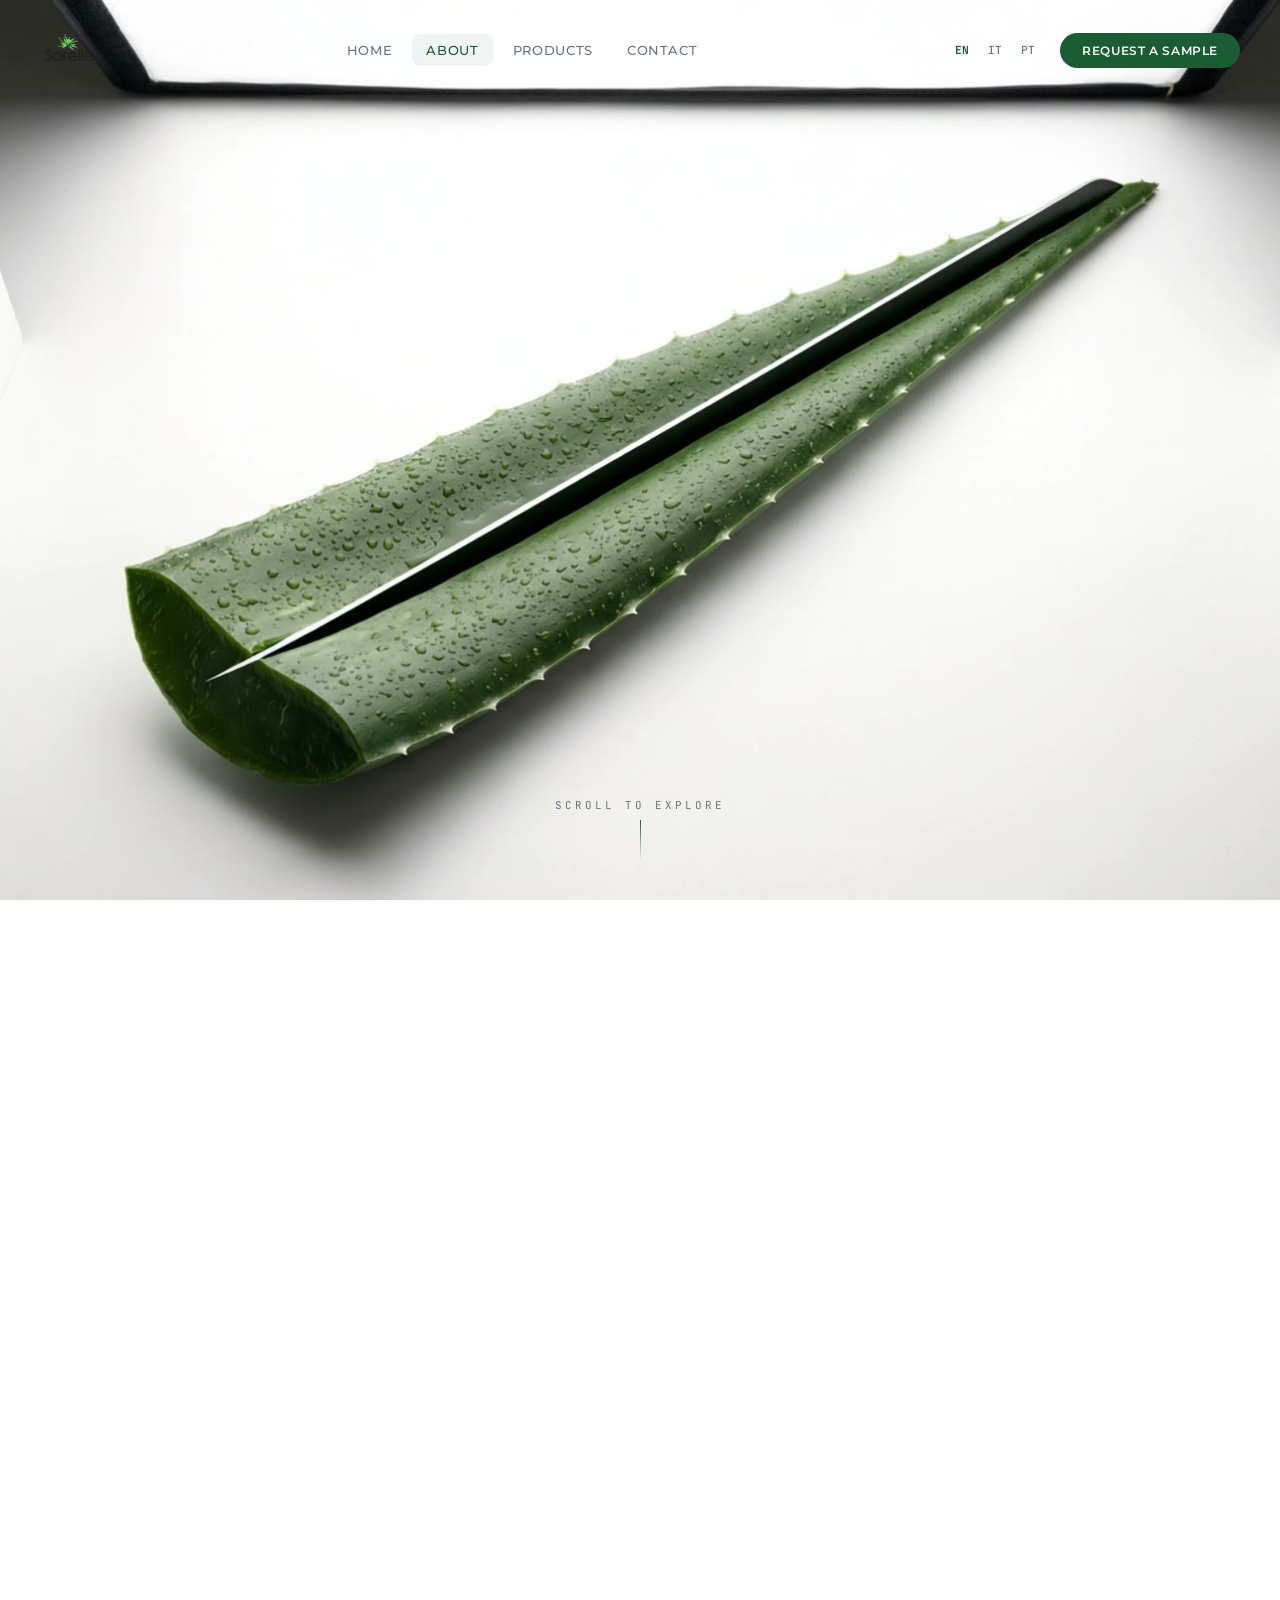
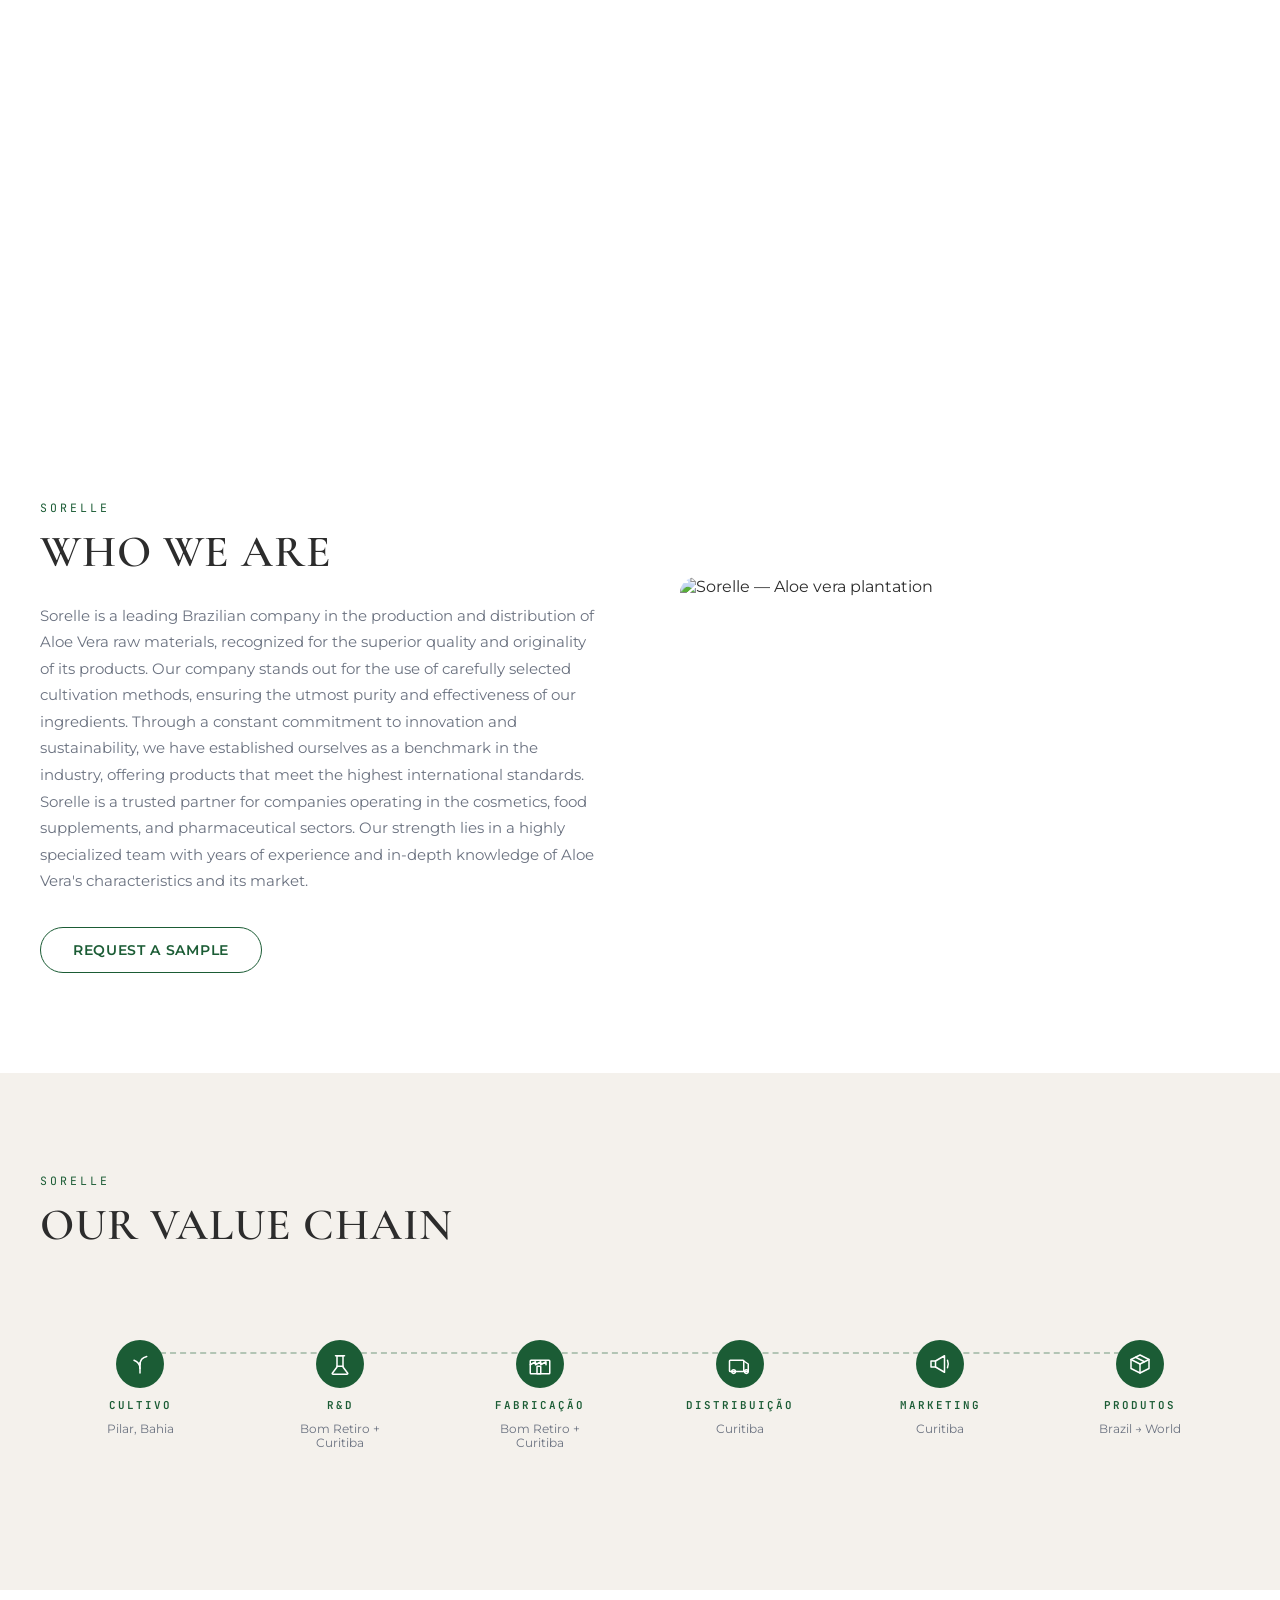
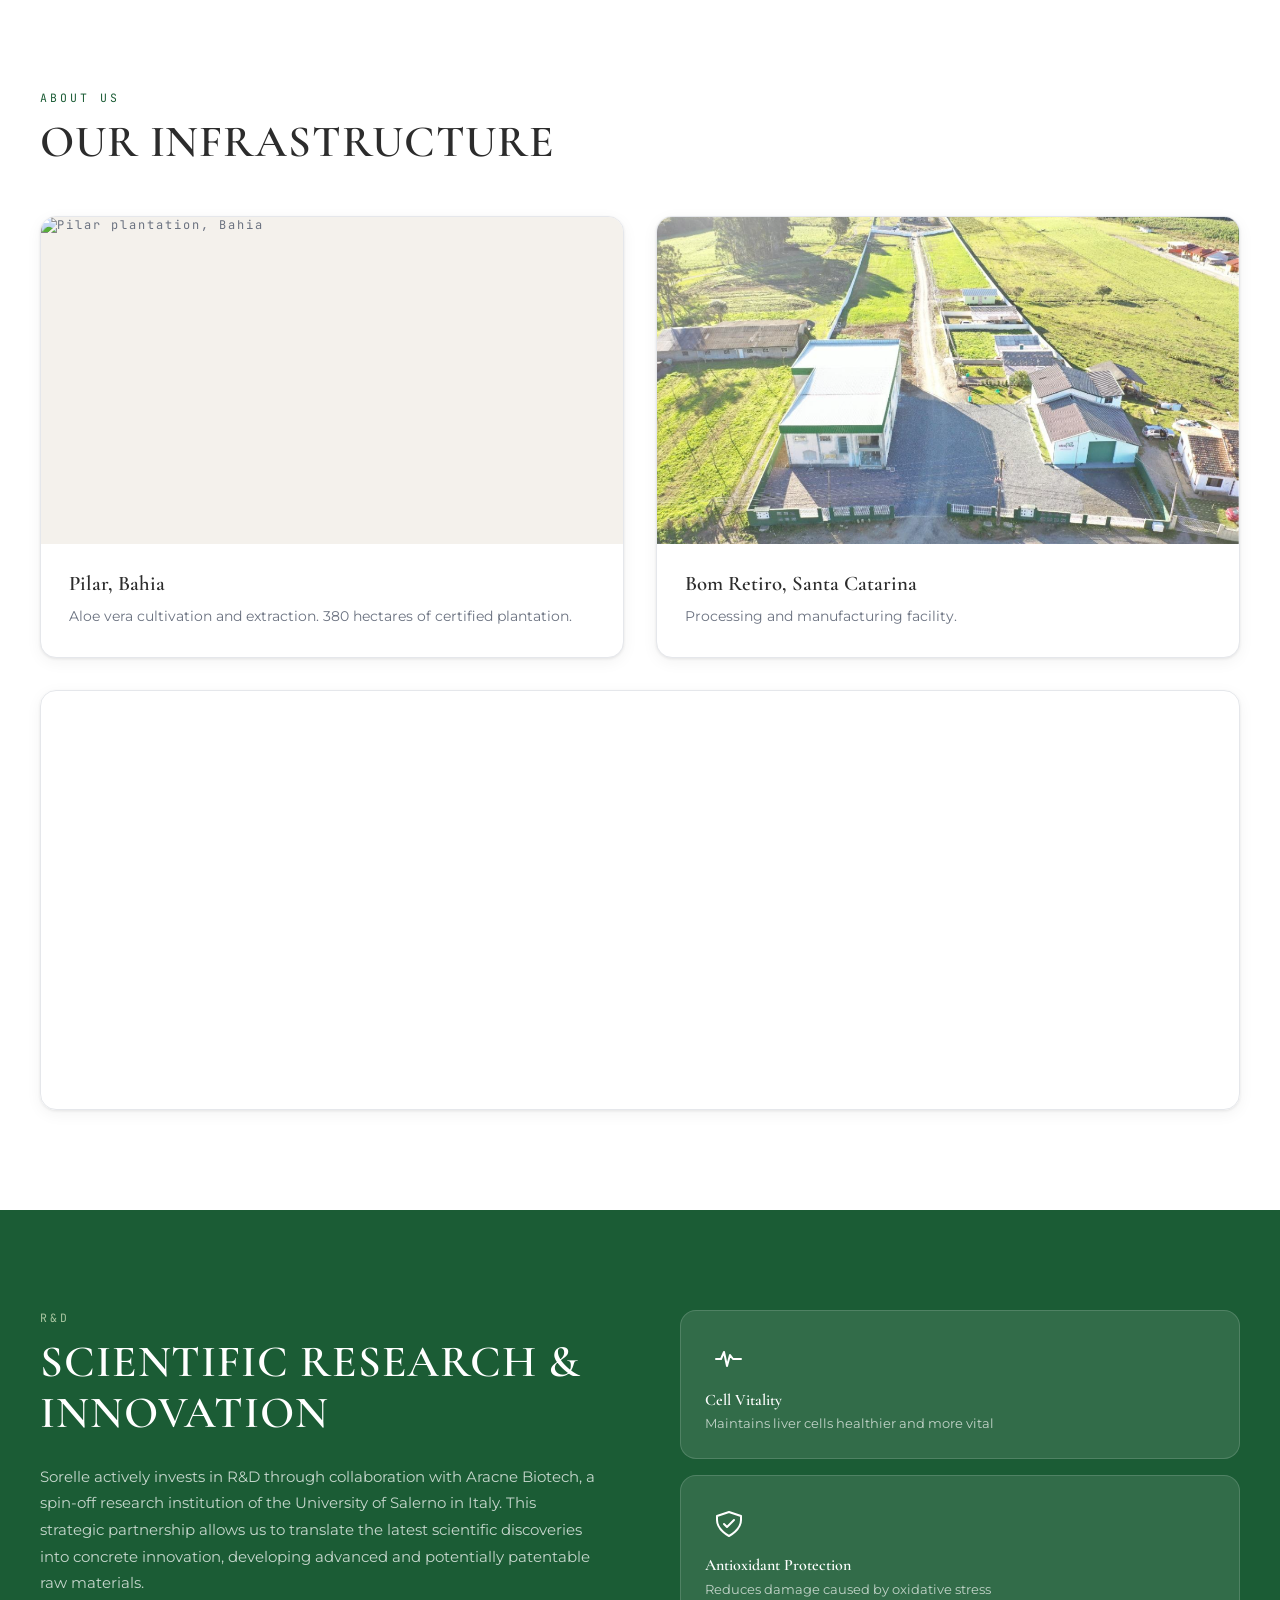
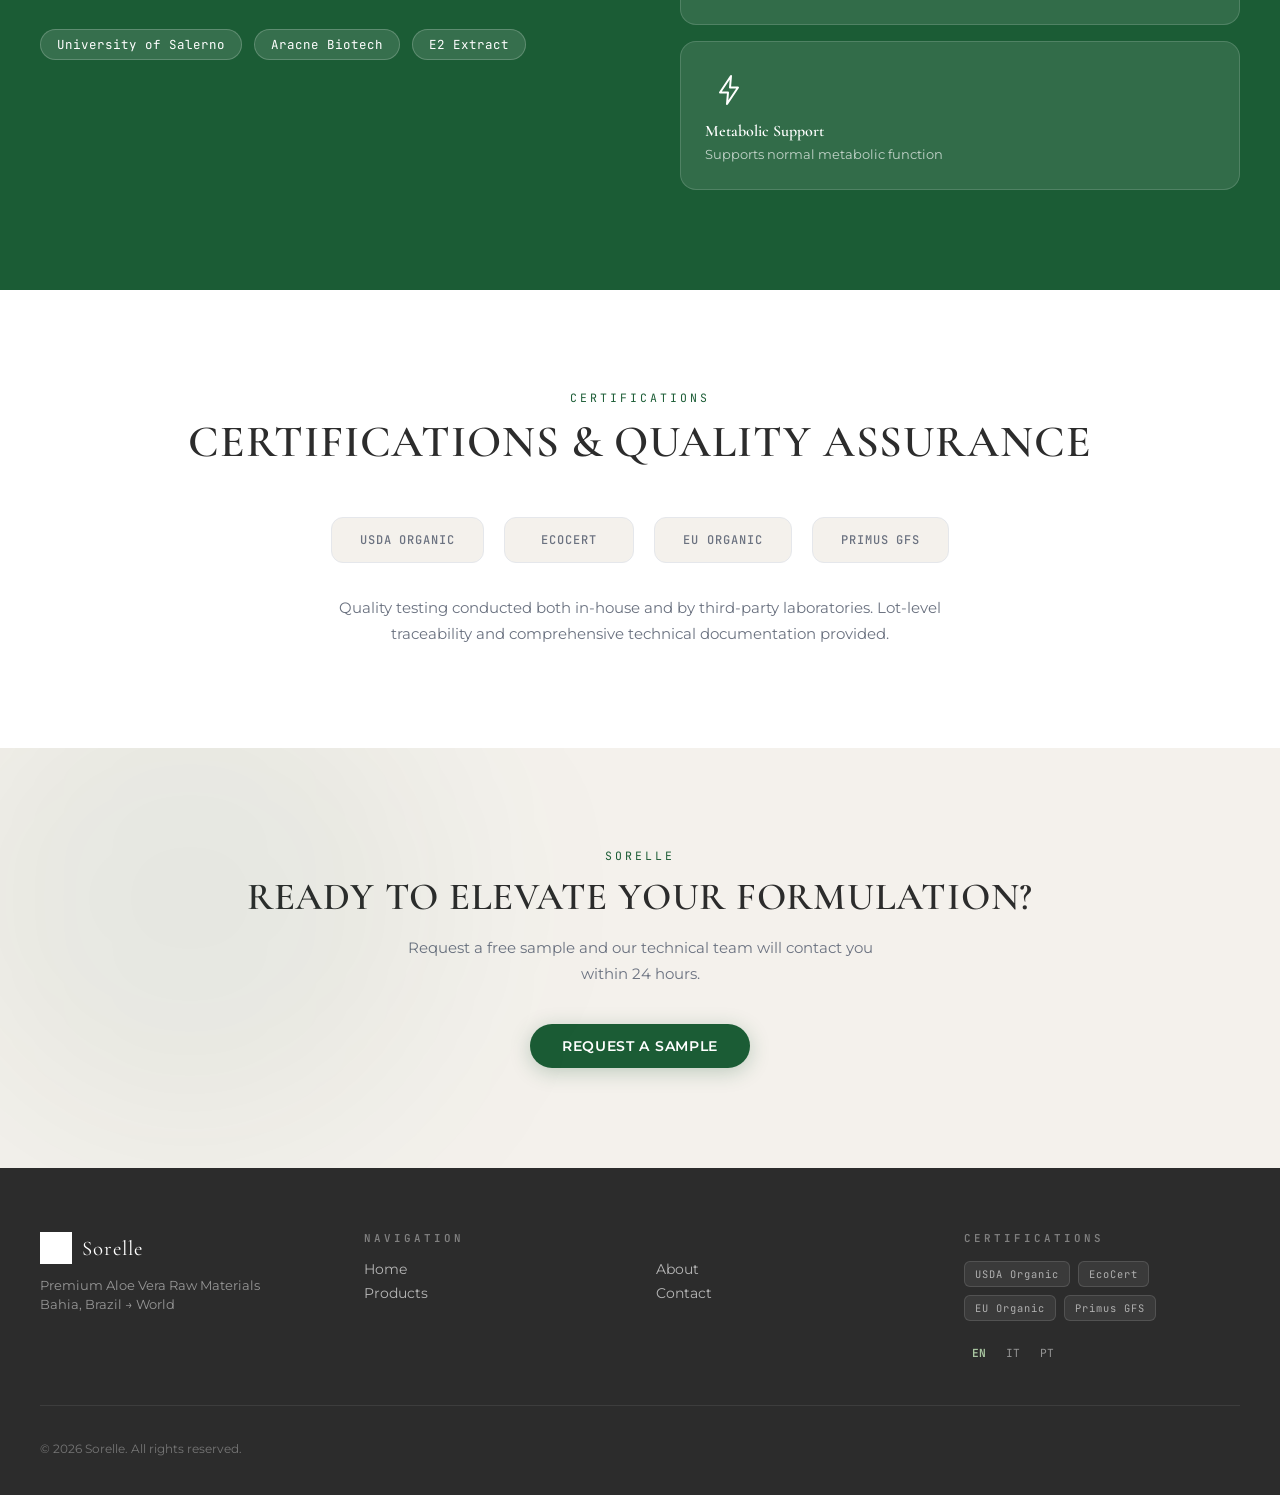
==== commit a82dc197: "update map pin + products + icons" ====
--- a/about.html
+++ b/about.html
@@ -224,8 +224,8 @@
           if (typeof L === 'undefined') { setTimeout(initMap, 80); return; }
 
           const map = L.map('brazilMap', {
-            center: [-14.0, -51.0],
-            zoom: 4,
+            center: [-18.0, -44.0],
+            zoom: 5,
             scrollWheelZoom: false,
             zoomControl: true,
             attributionControl: true
@@ -253,12 +253,12 @@
             });
           }
 
-          // Pin 1 — Pilar, Bahia
-          L.marker([-10.7331, -37.0541], { icon: greenPin() })
+          // Pin 1 — Jaguarari, Bahia
+          L.marker([-10.2667, -40.2000], { icon: greenPin() })
             .addTo(map)
             .bindPopup(`
               <div style="font-family:'Montserrat',sans-serif; min-width:180px;">
-                <strong style="font-size:0.82rem; color:#1B5C35; display:block; margin-bottom:4px;">Pilar, Bahia</strong>
+                <strong style="font-size:0.82rem; color:#1B5C35; display:block; margin-bottom:4px;">Jaguarari, Bahia</strong>
                 <span style="font-size:0.75rem; color:#6B7280; line-height:1.5;">
                   Aloe vera cultivation &amp; extraction — 380 hectares
                 </span>
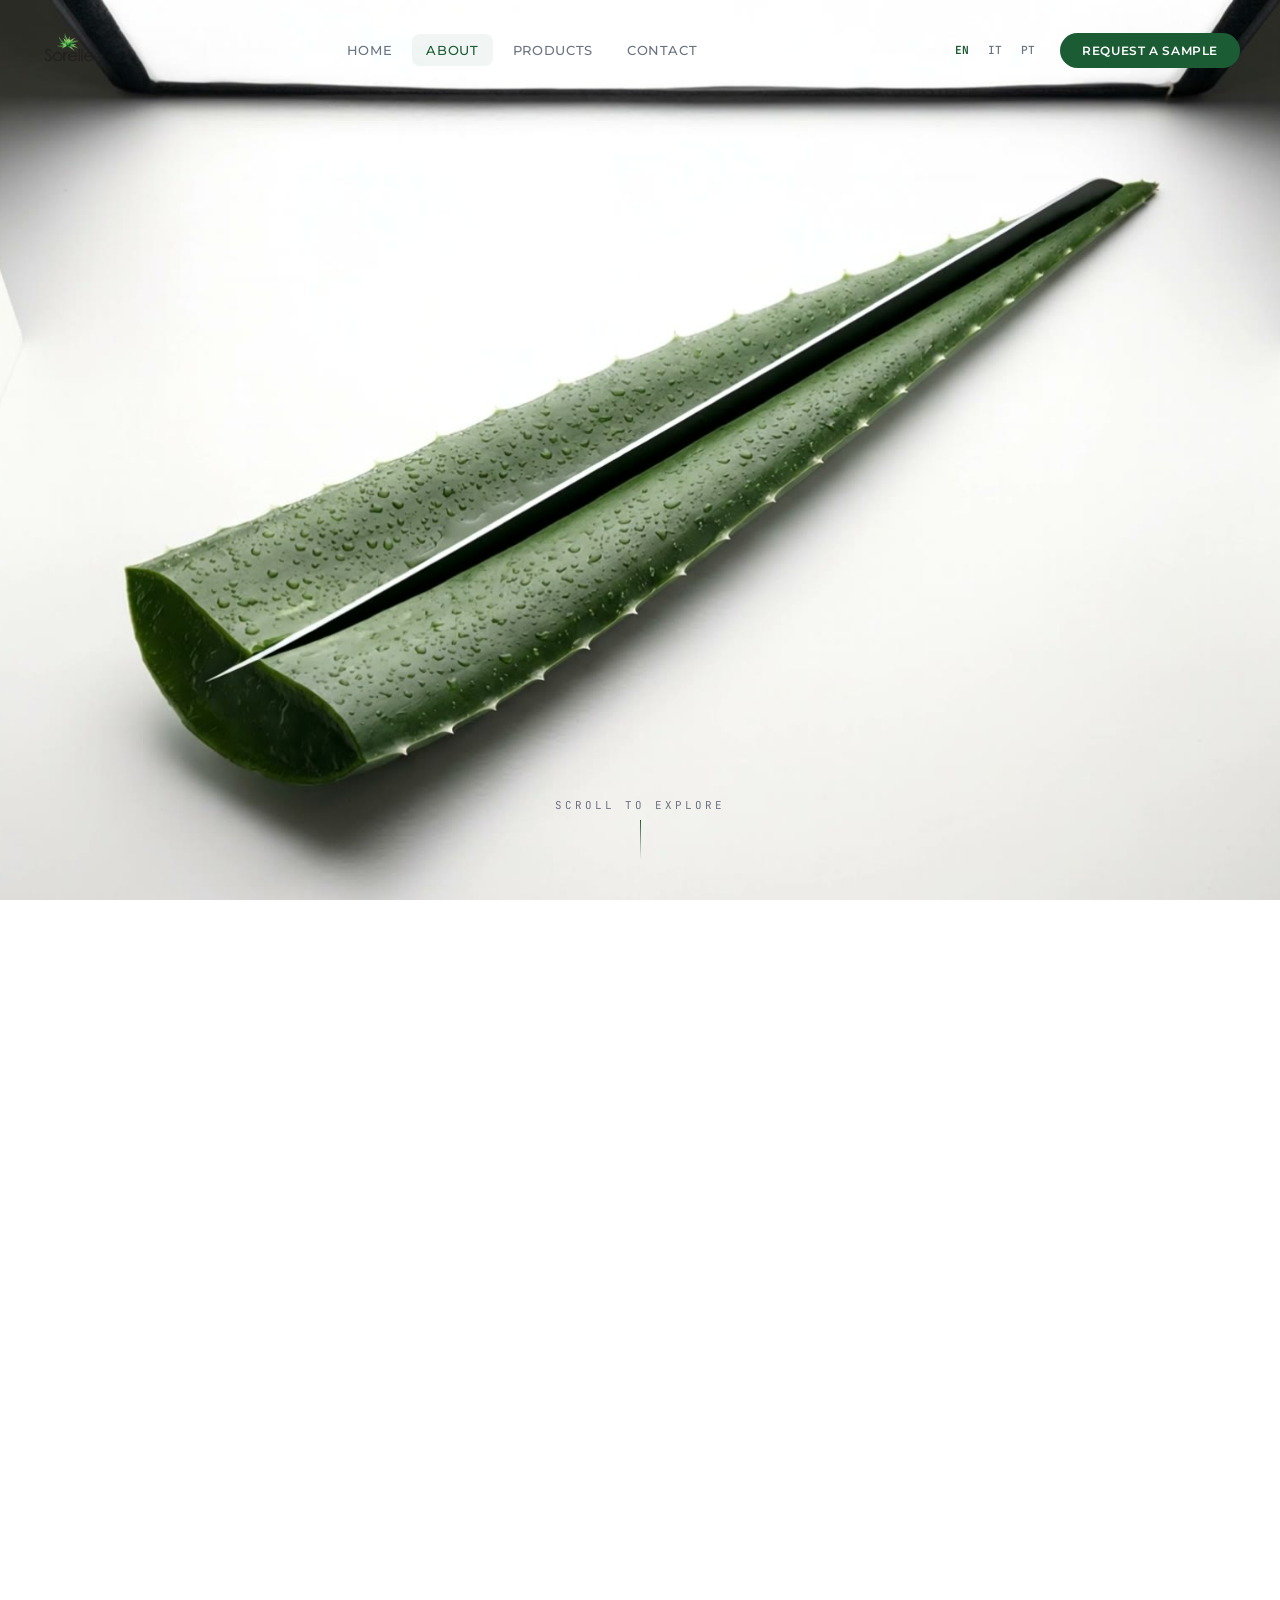
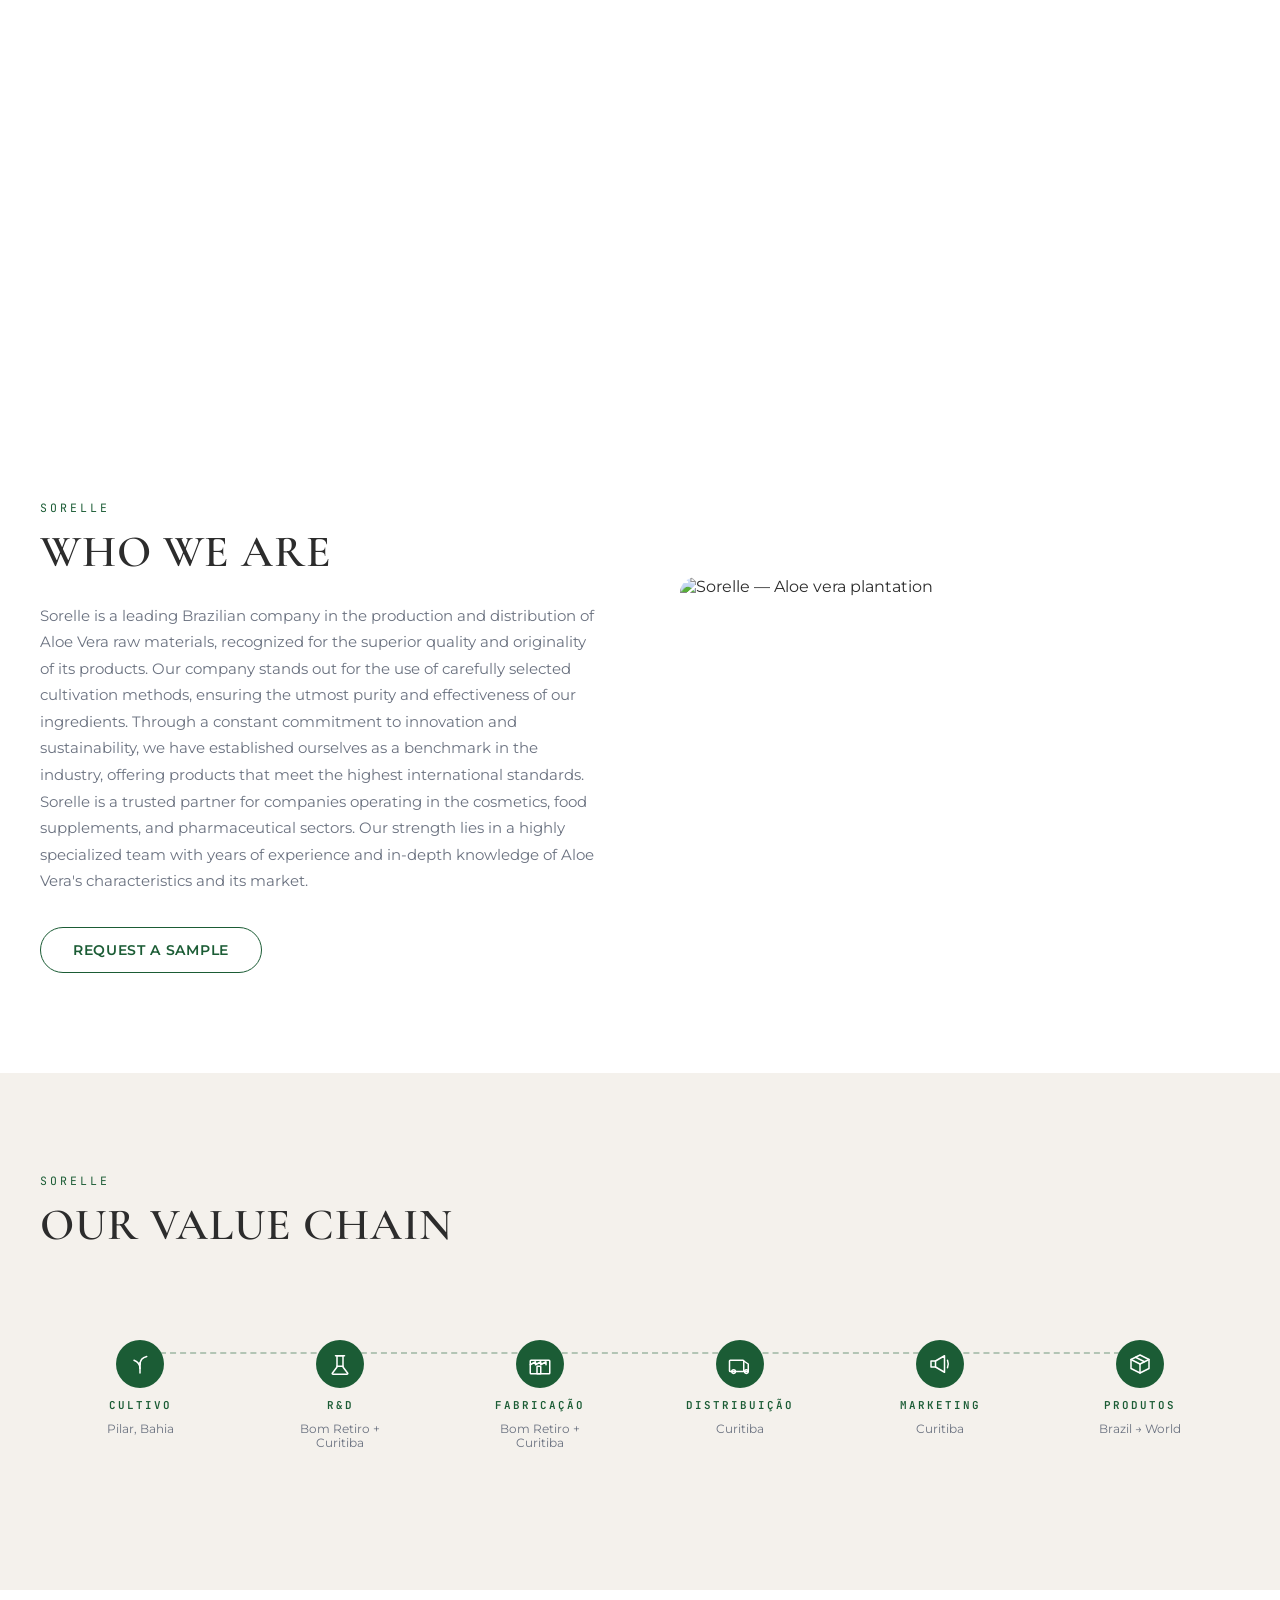
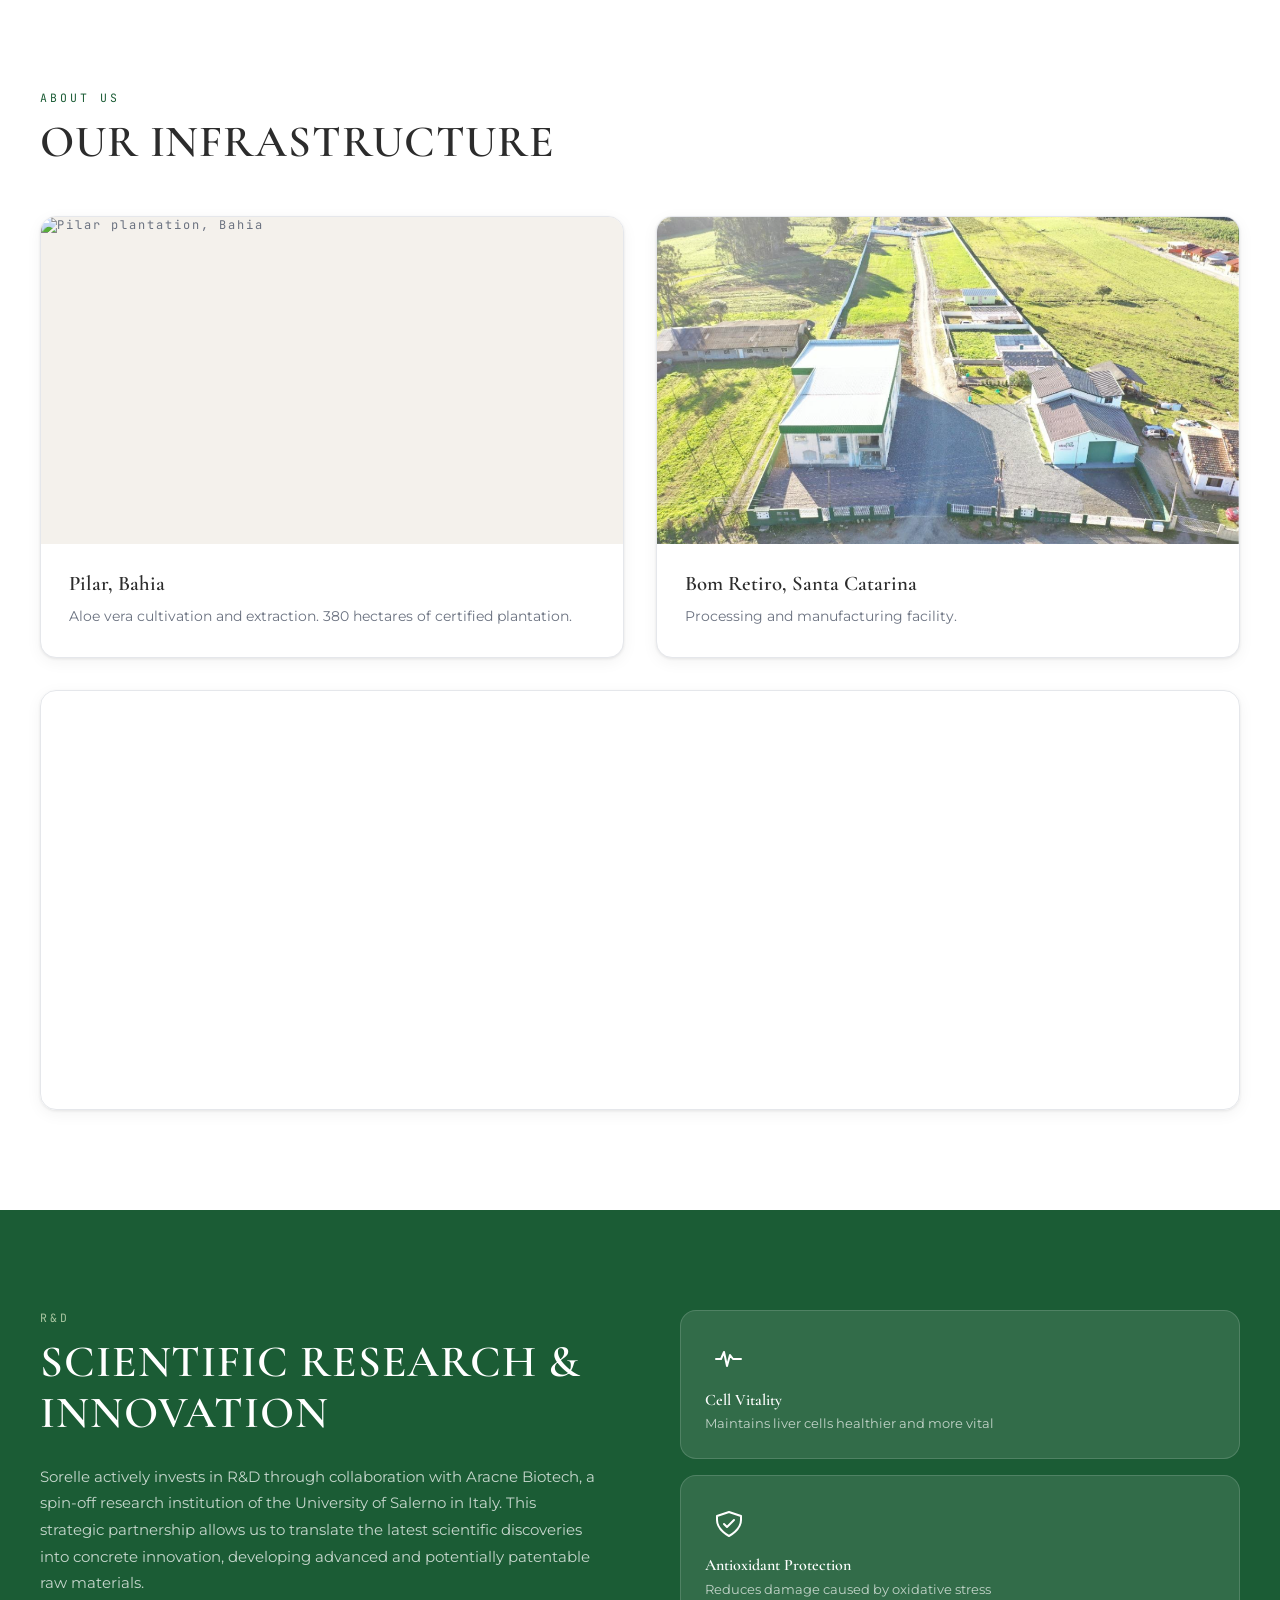
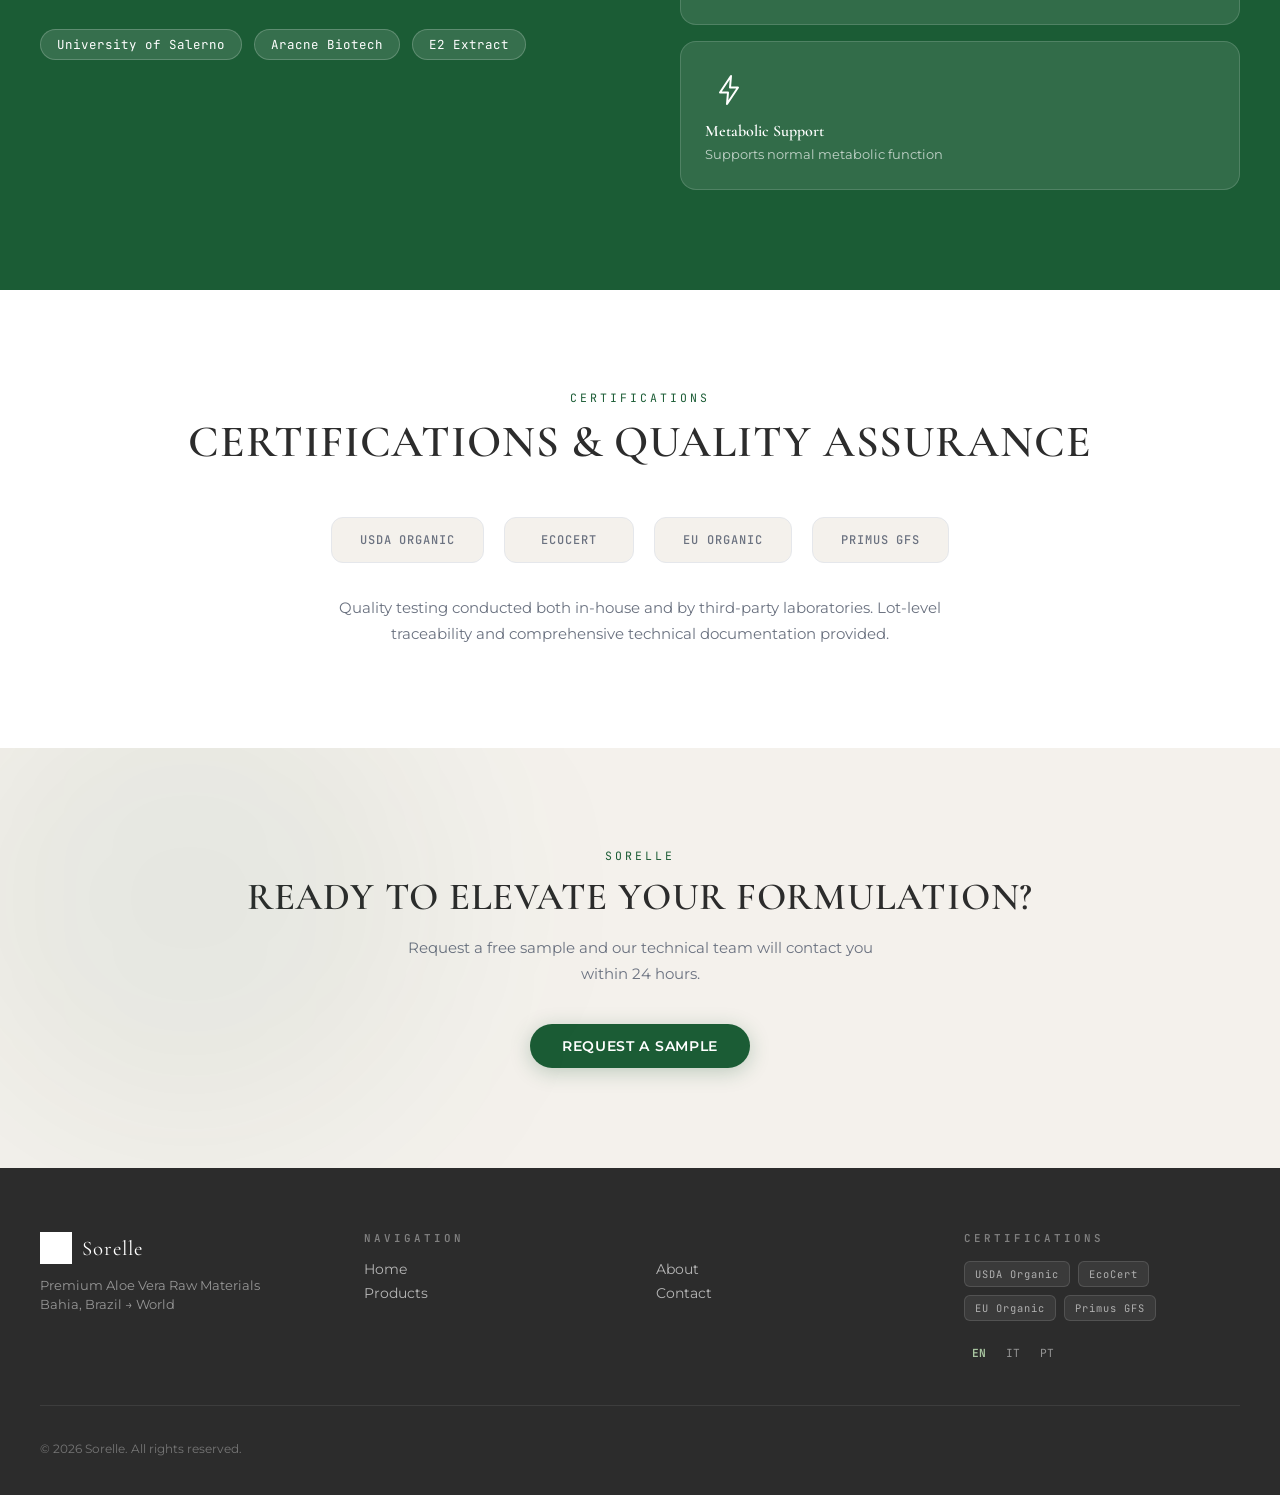
==== commit 84532c32: "fix mobile" ====
--- a/about.html
+++ b/about.html
@@ -465,9 +465,10 @@
       if (cvRatio > imgRatio) { drawW = cw; drawH = cw / imgRatio; }
       else                    { drawH = ch; drawW = ch * imgRatio; }
     } else {
-      const zoom = 1.15;
-      if (cvRatio > imgRatio) { drawH = ch * zoom; drawW = drawH * imgRatio; }
-      else                    { drawW = cw * zoom; drawH = drawW / imgRatio; }
+      // Mobile: pure cover-fit (fill height, crop sides if needed)
+      const scale = Math.max(cw / img.naturalWidth, ch / img.naturalHeight);
+      drawW = img.naturalWidth * scale;
+      drawH = img.naturalHeight * scale;
     }
     ctx.drawImage(img, (cw - drawW) / 2, (ch - drawH) / 2, drawW, drawH);
   }
--- a/sorelle.css
+++ b/sorelle.css
@@ -380,7 +380,10 @@
 }
 
 @media (max-width: 1024px) { .scroll-animation { height: 300vh; } }
-@media (max-width: 768px)  { .scroll-animation { height: 250vh; } }
+@media (max-width: 768px) {
+  .scroll-animation { height: 250vh; }
+  #heroCanvas, #aboutCanvas { width: 100vw !important; height: 100vh !important; }
+}
 
 /* --- Annotation Cards — Glass style --- */
 .annotation-card {
@@ -1479,7 +1482,8 @@
   #navbar { padding: 8px 0; }
   .nav-inner { padding: 10px 20px; }
   .nav-links { display: none; }
-  .nav-hamburger { display: flex; }
+  .nav-cta { display: none !important; }
+  .nav-hamburger { display: flex; margin-right: 16px; min-width: 44px; min-height: 44px; align-items: center; justify-content: center; }
   .section-padded { padding: 64px 20px; }
   .section-full { padding: 64px 20px; }
   .stats-section { padding: 60px 20px; }
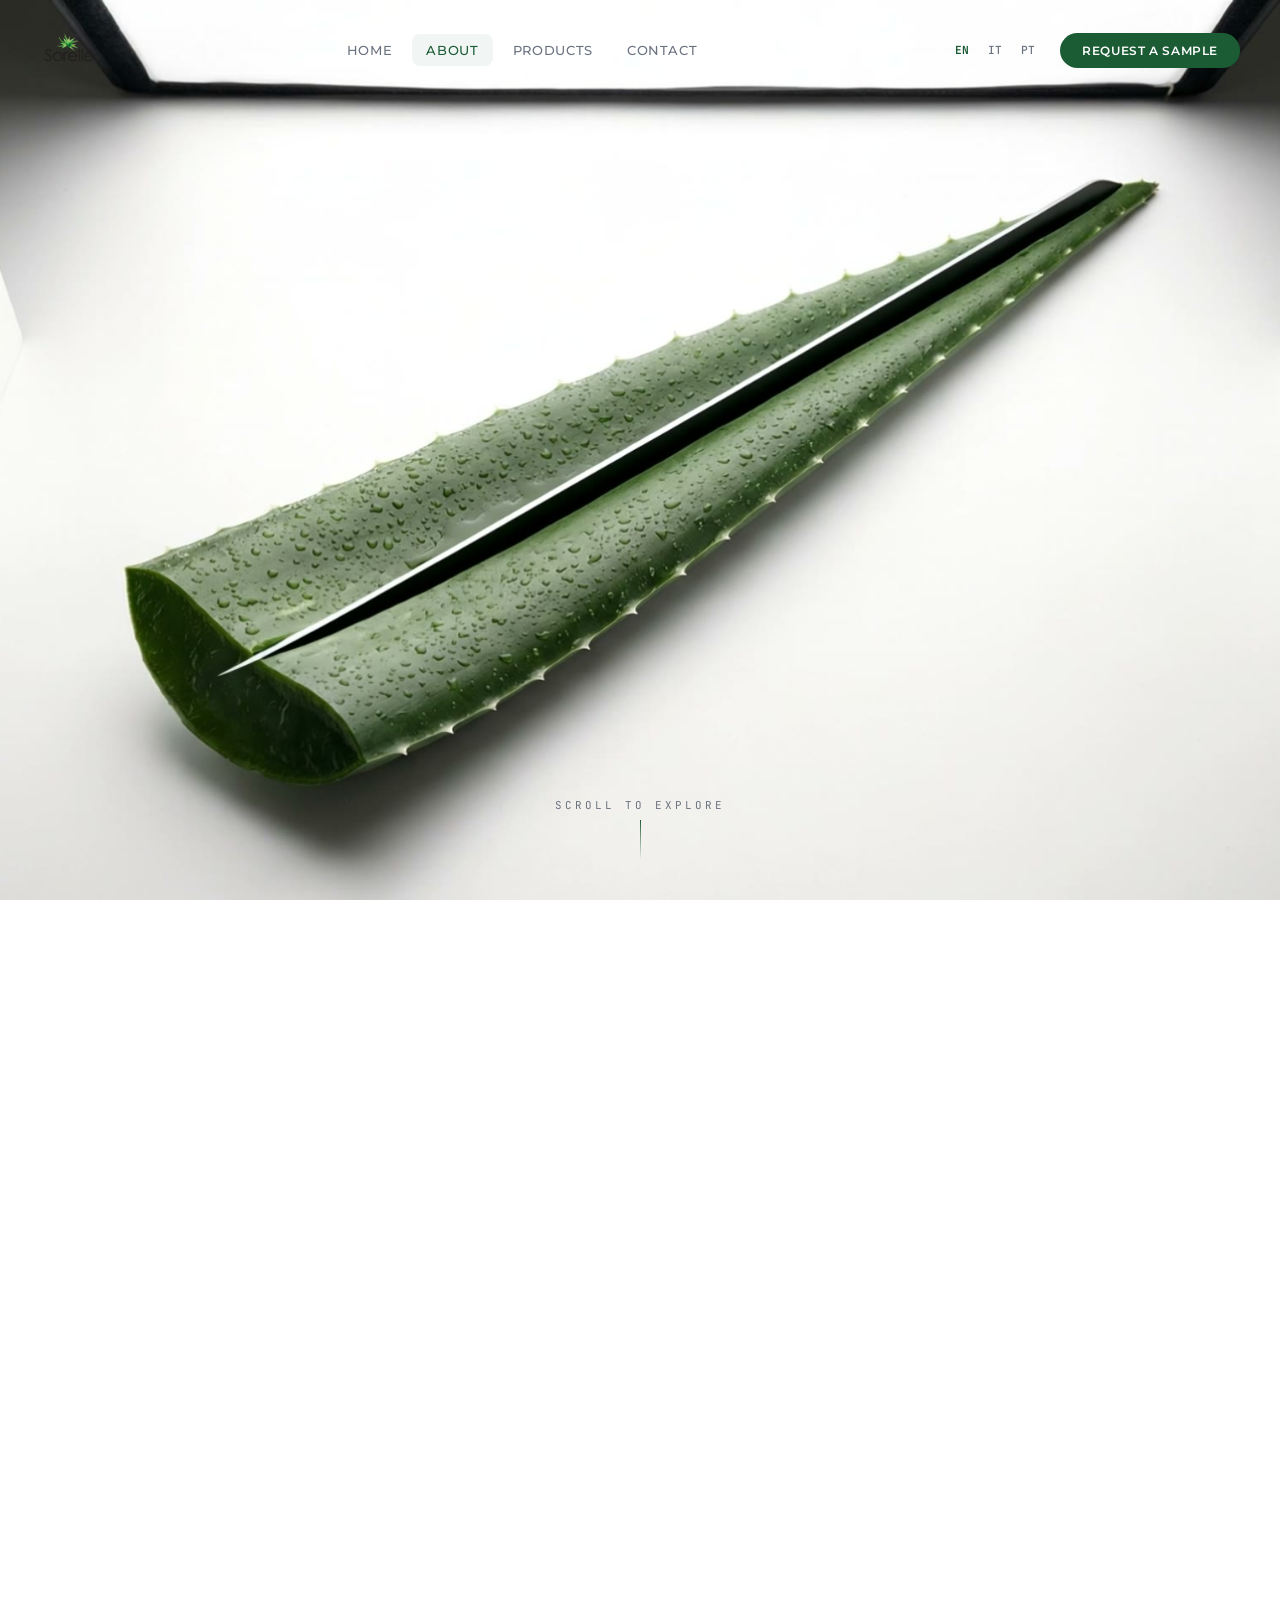
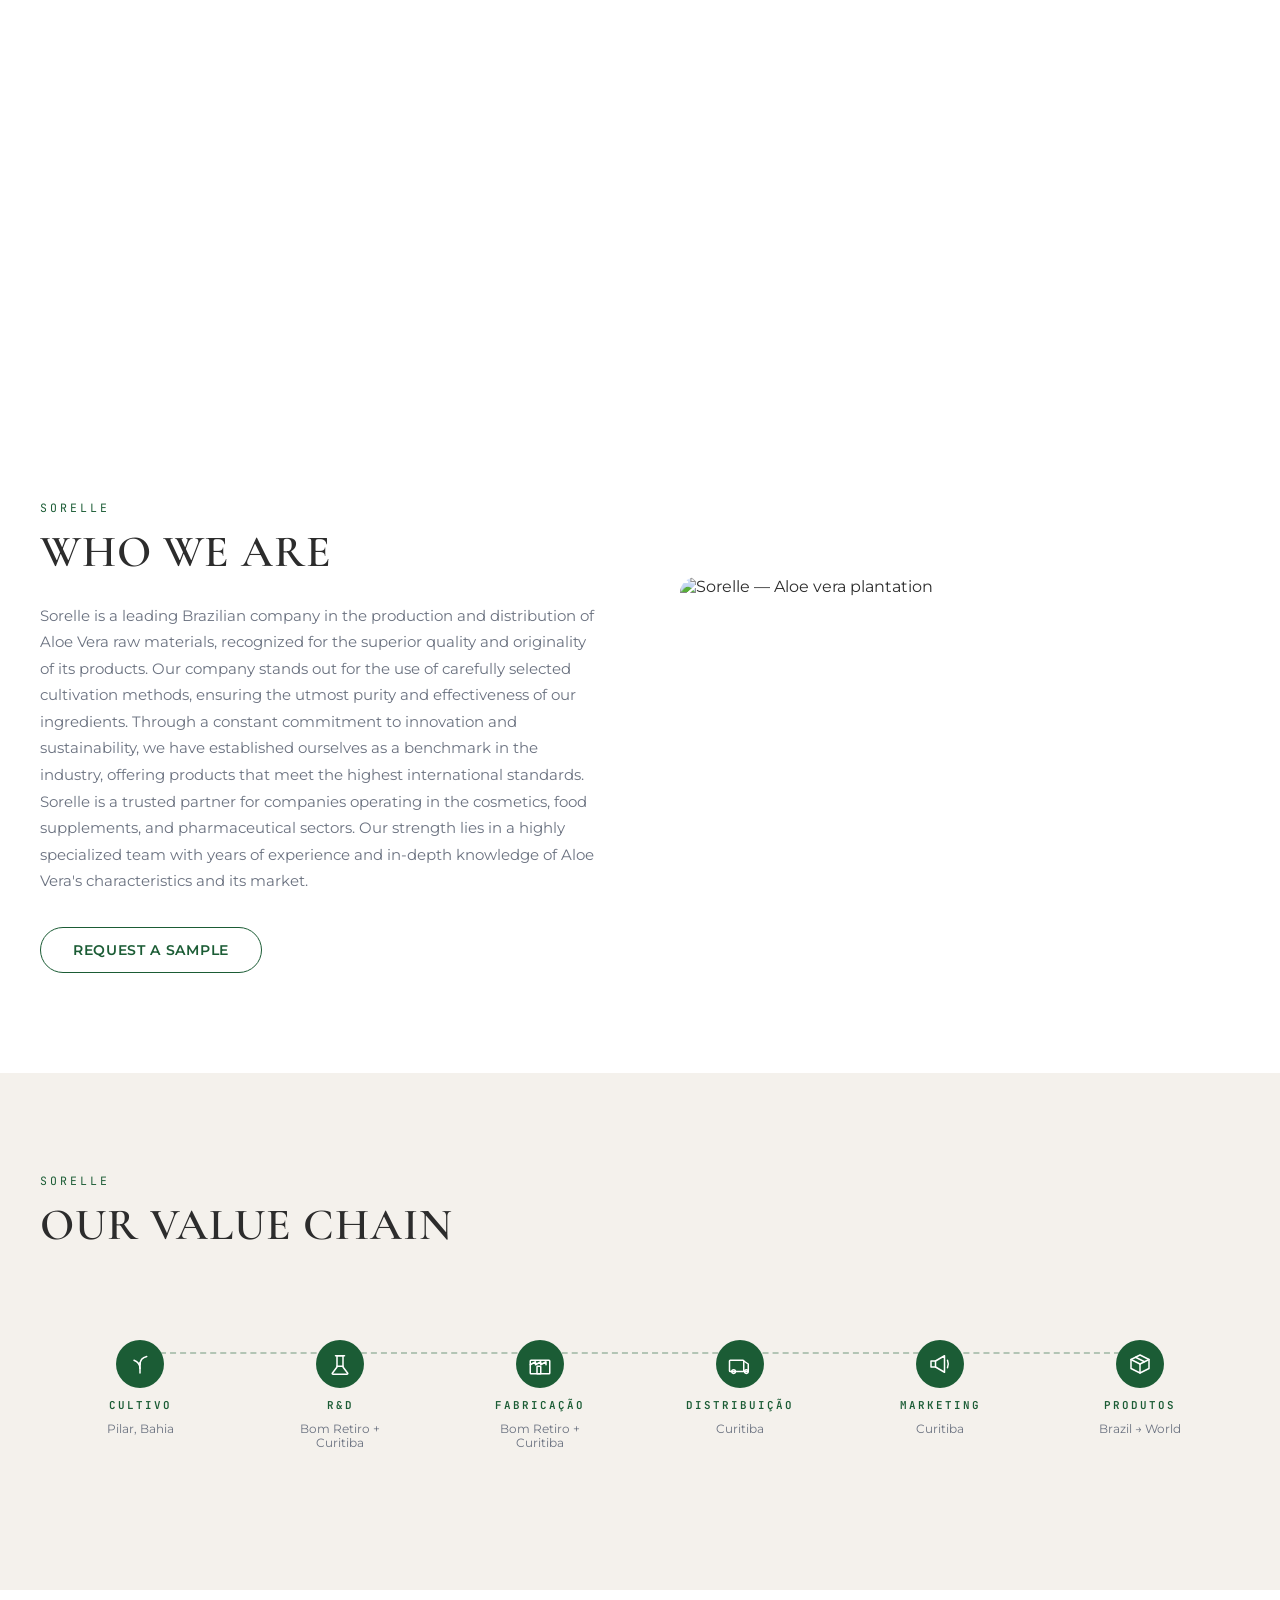
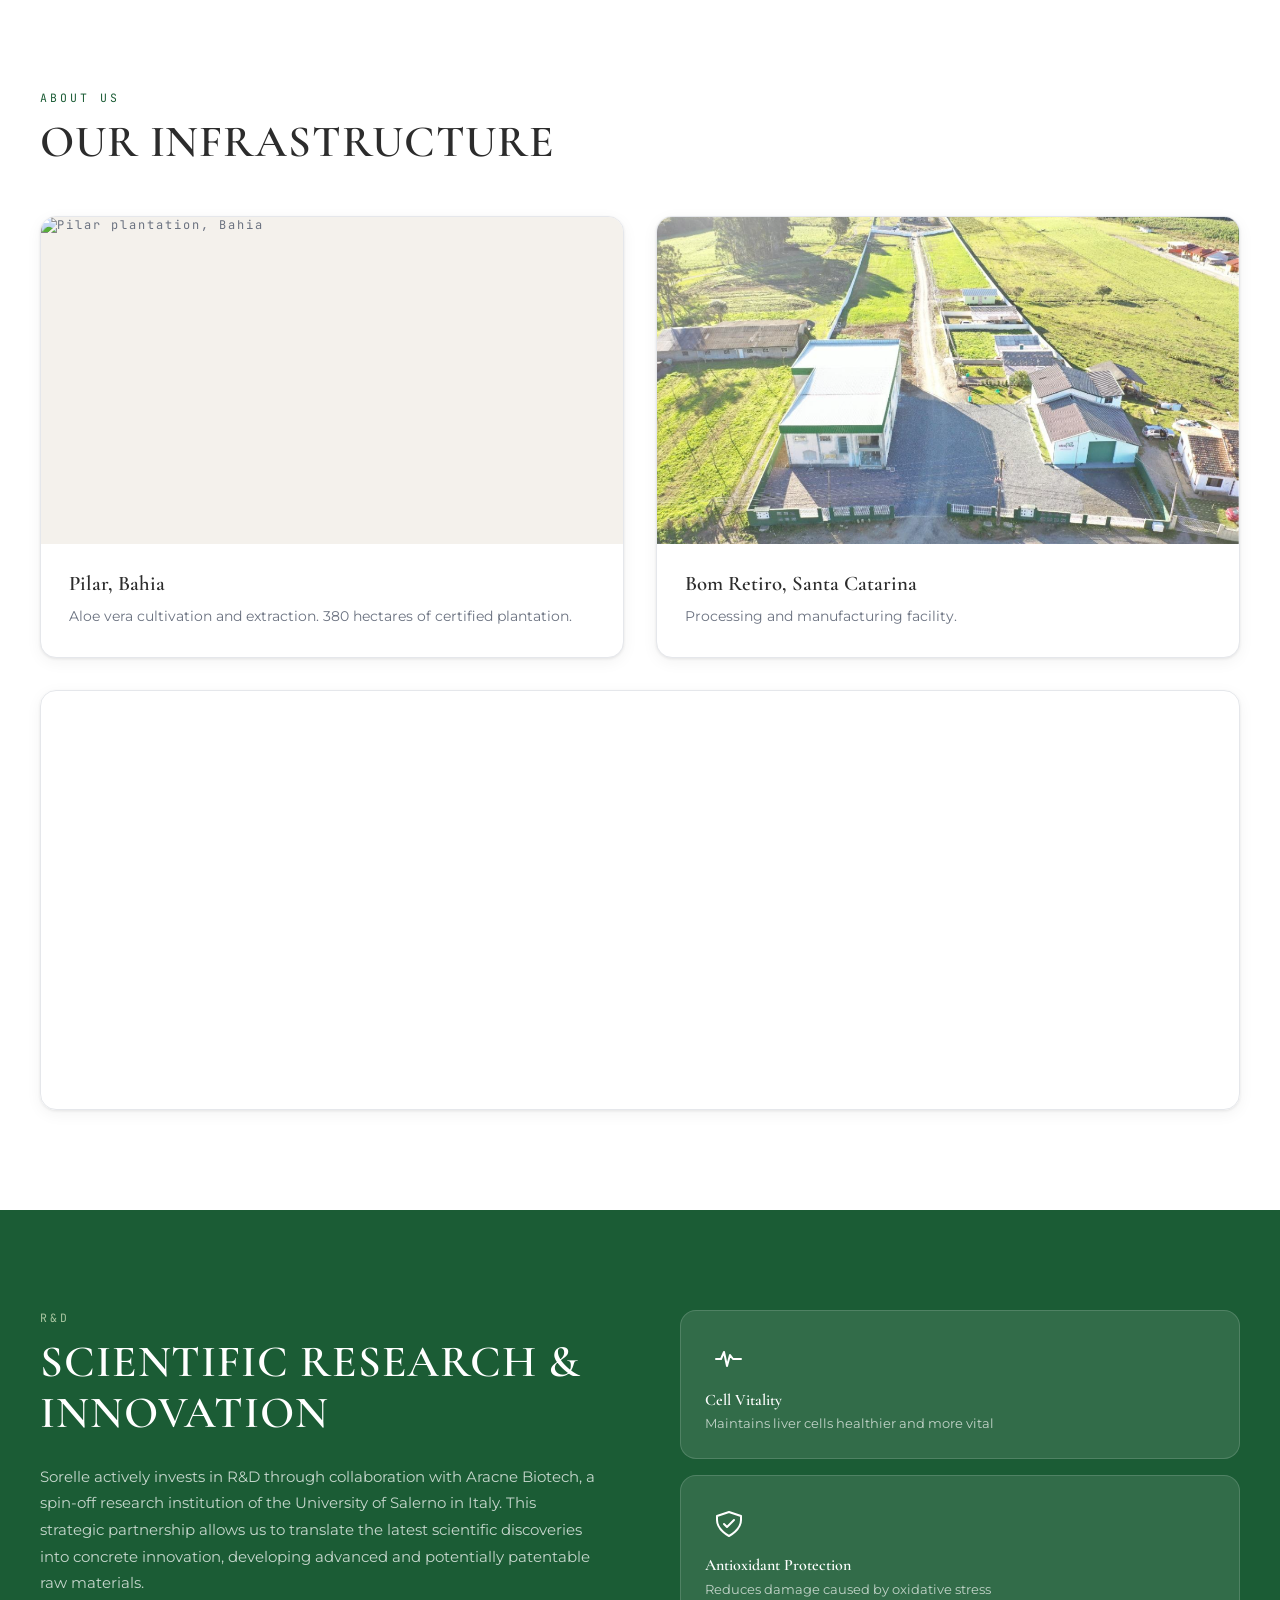
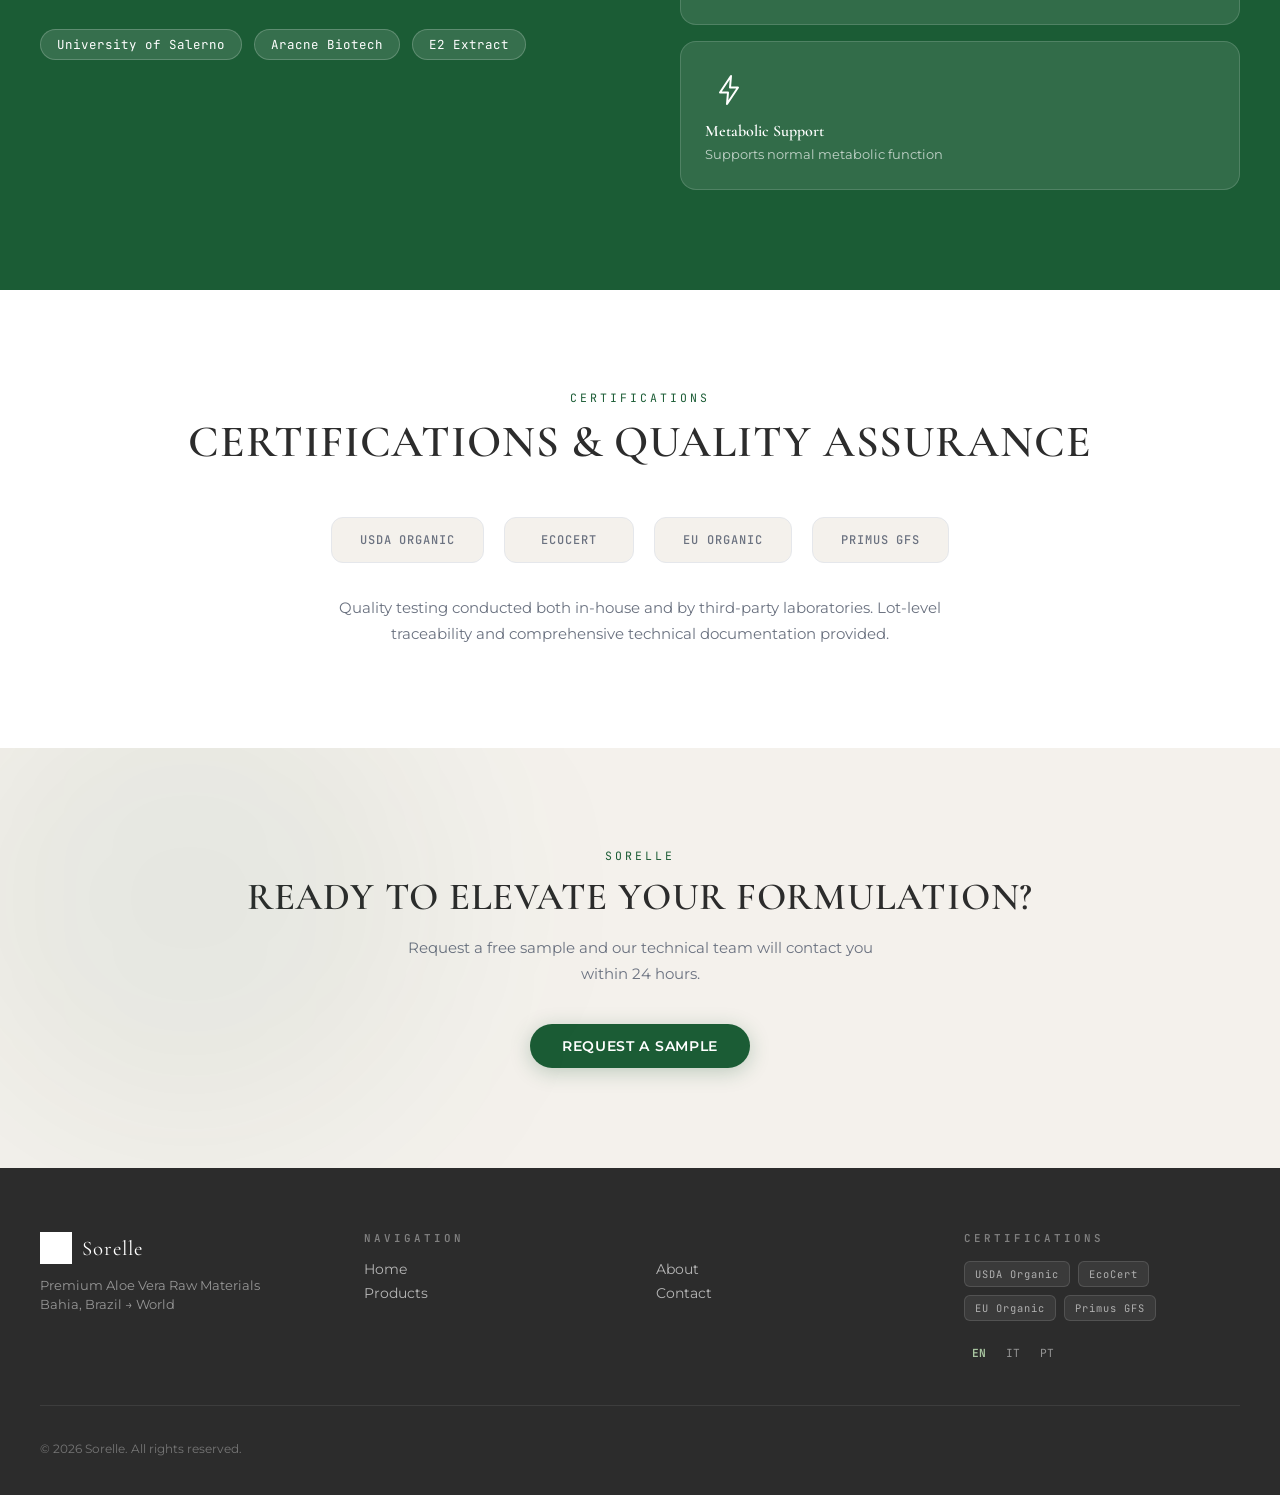
==== commit c2b4393b: "fix mobile scroll" ====
--- a/about.html
+++ b/about.html
@@ -461,15 +461,9 @@
     const imgRatio = img.naturalWidth / img.naturalHeight;
     const cvRatio  = cw / ch;
     let drawW, drawH;
-    if (window.innerWidth > 768) {
-      if (cvRatio > imgRatio) { drawW = cw; drawH = cw / imgRatio; }
-      else                    { drawH = ch; drawW = ch * imgRatio; }
-    } else {
-      // Mobile: pure cover-fit (fill height, crop sides if needed)
-      const scale = Math.max(cw / img.naturalWidth, ch / img.naturalHeight);
-      drawW = img.naturalWidth * scale;
-      drawH = img.naturalHeight * scale;
-    }
+    // Cover-fit: identical on all screen sizes
+    if (cvRatio > imgRatio) { drawW = cw; drawH = cw / imgRatio; }
+    else                    { drawH = ch; drawW = ch * imgRatio; }
     ctx.drawImage(img, (cw - drawW) / 2, (ch - drawH) / 2, drawW, drawH);
   }
 
--- a/sorelle.css
+++ b/sorelle.css
@@ -1488,7 +1488,32 @@
   .section-full { padding: 64px 20px; }
   .stats-section { padding: 60px 20px; }
   .video-section { padding: 64px 20px; }
-  .brand-intro { padding: 64px 20px; }
+  .brand-intro { padding: 60px 24px !important; }
+  .brand-intro-inner {
+    display: flex !important;
+    flex-direction: column !important;
+    align-items: center !important;
+    text-align: center !important;
+    gap: 40px !important;
+  }
+  .brand-intro-inner > div:first-child {
+    order: 1;
+    width: 100%;
+  }
+  .brand-numbers {
+    order: 2;
+    width: 100%;
+    flex-direction: row !important;
+    justify-content: center !important;
+    gap: 40px !important;
+  }
+  .brand-num-item { text-align: center !important; }
+  .brand-headline {
+    font-size: clamp(2rem, 8vw, 3rem) !important;
+    line-height: 1.1 !important;
+    white-space: normal !important;
+    overflow: visible !important;
+  }
   .rnd-section { padding: 64px 20px; }
   .hero-static { padding: 120px 20px 60px; }
   .cta-section { padding: 64px 20px; }
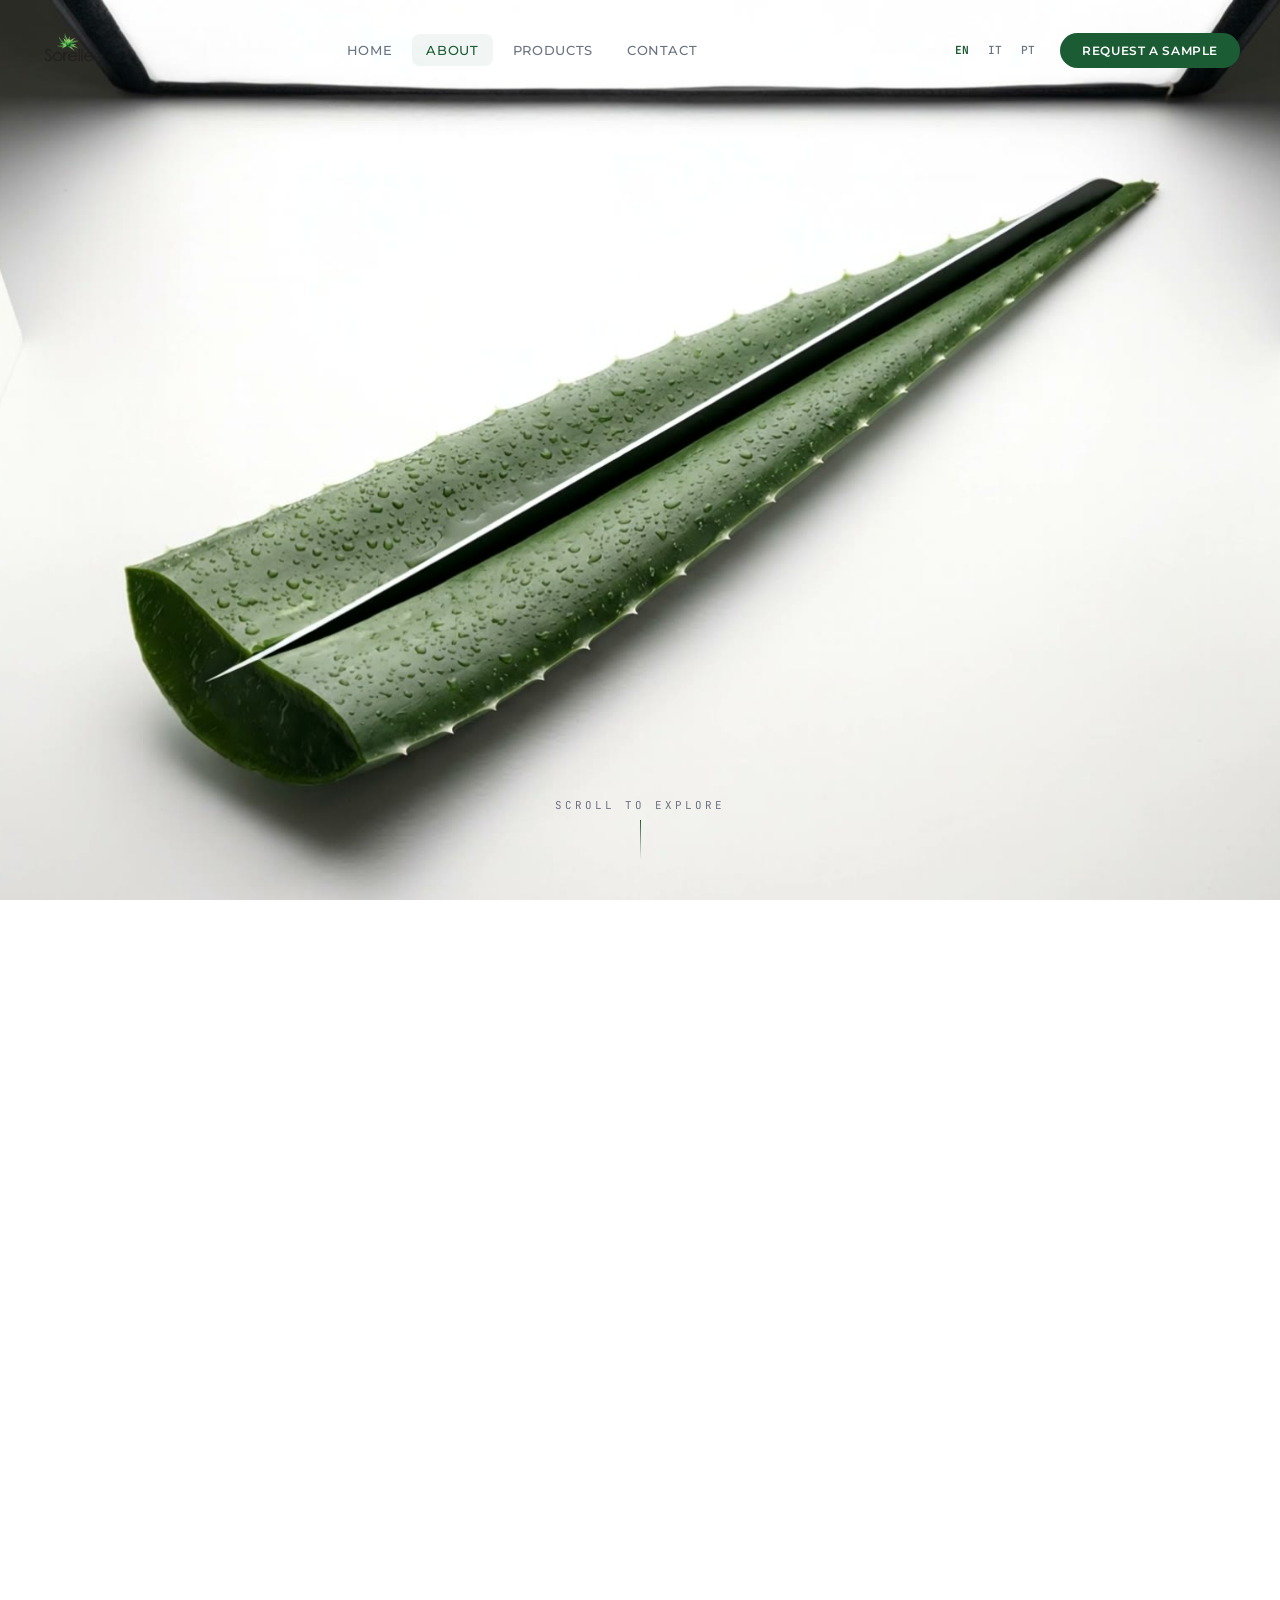
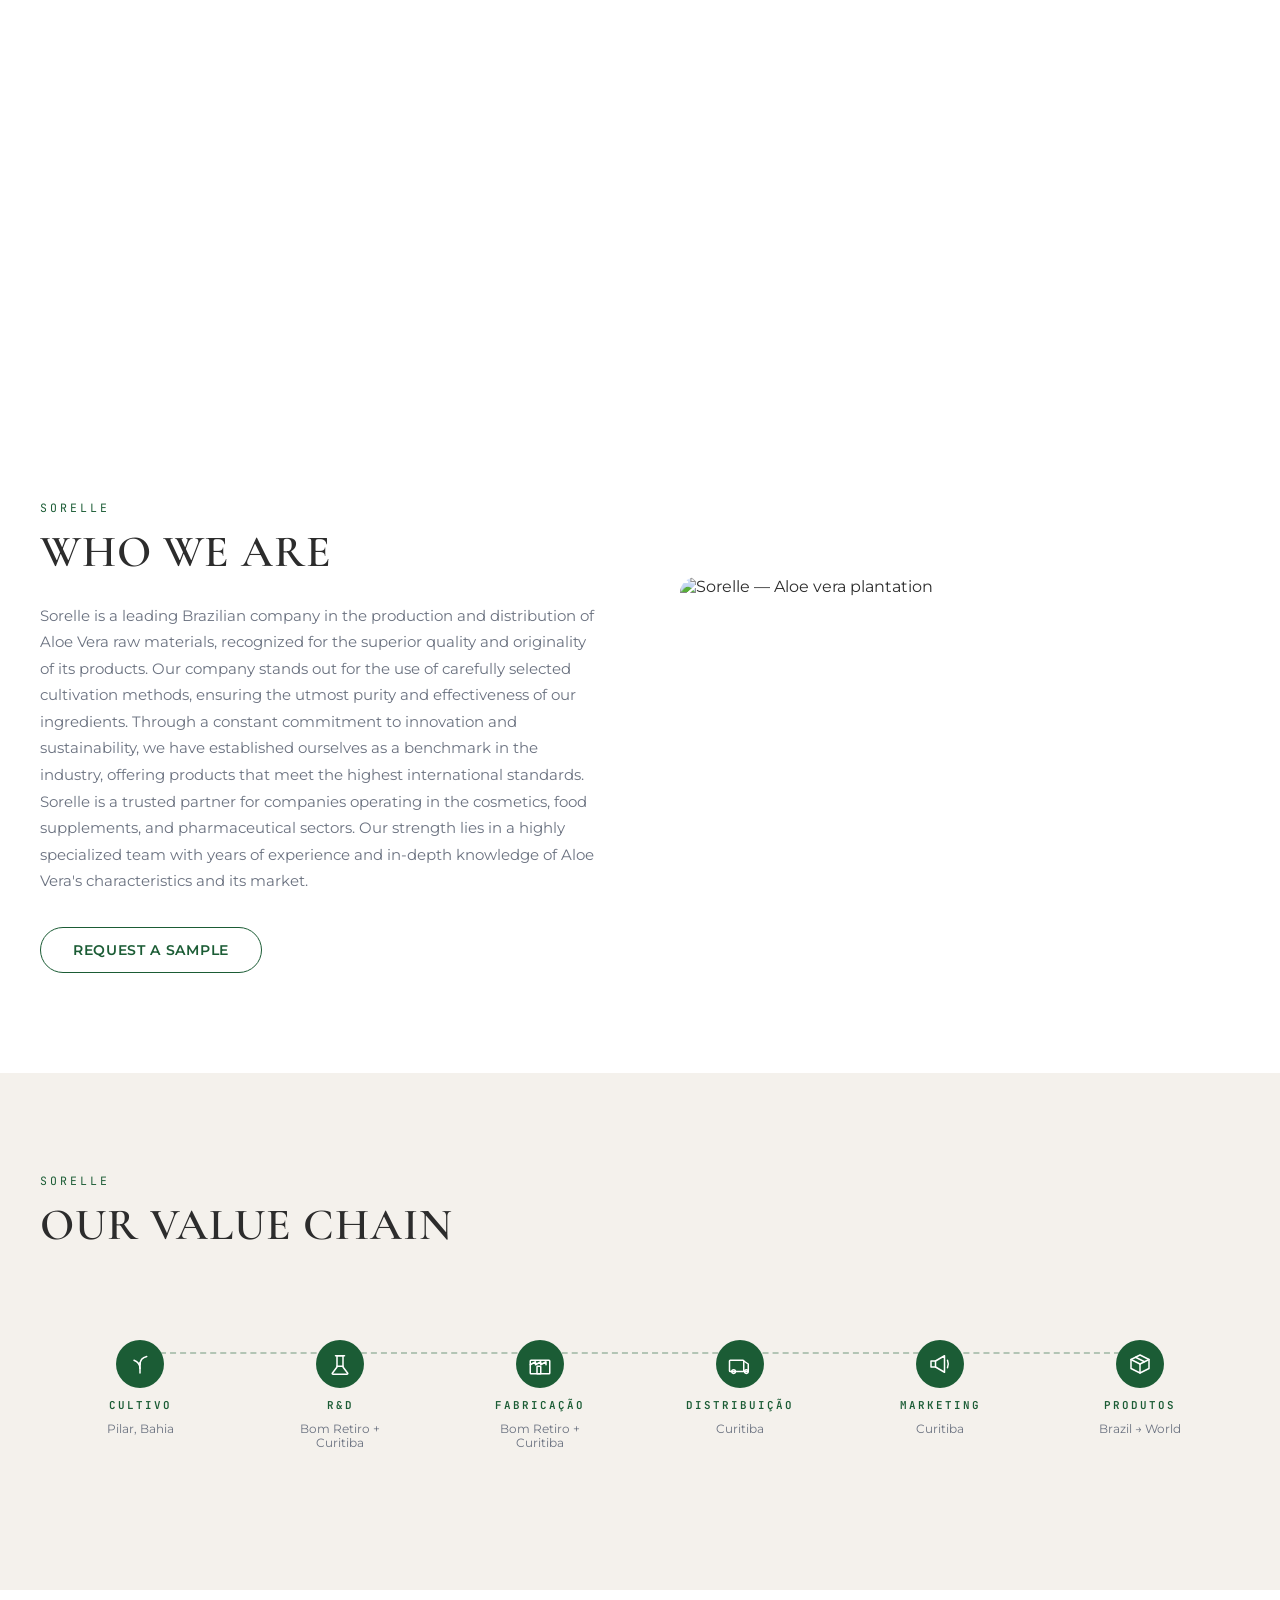
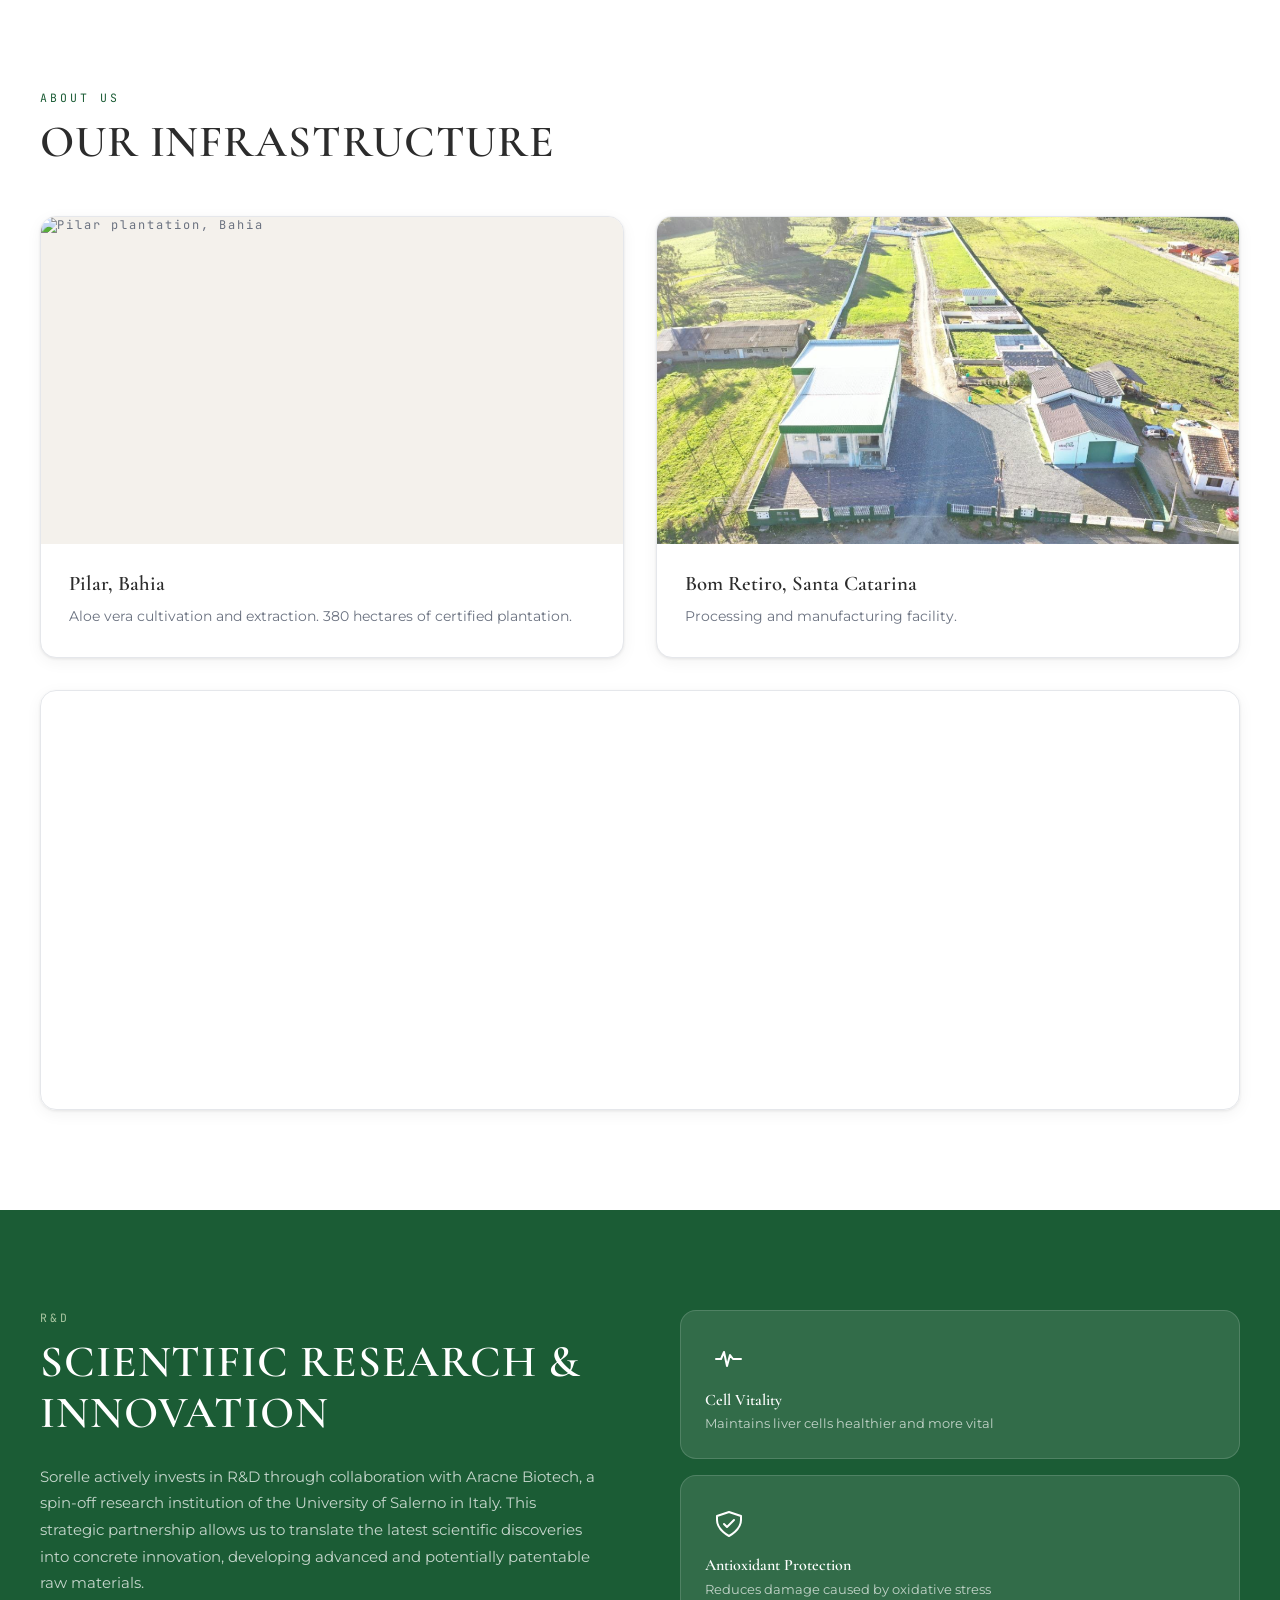
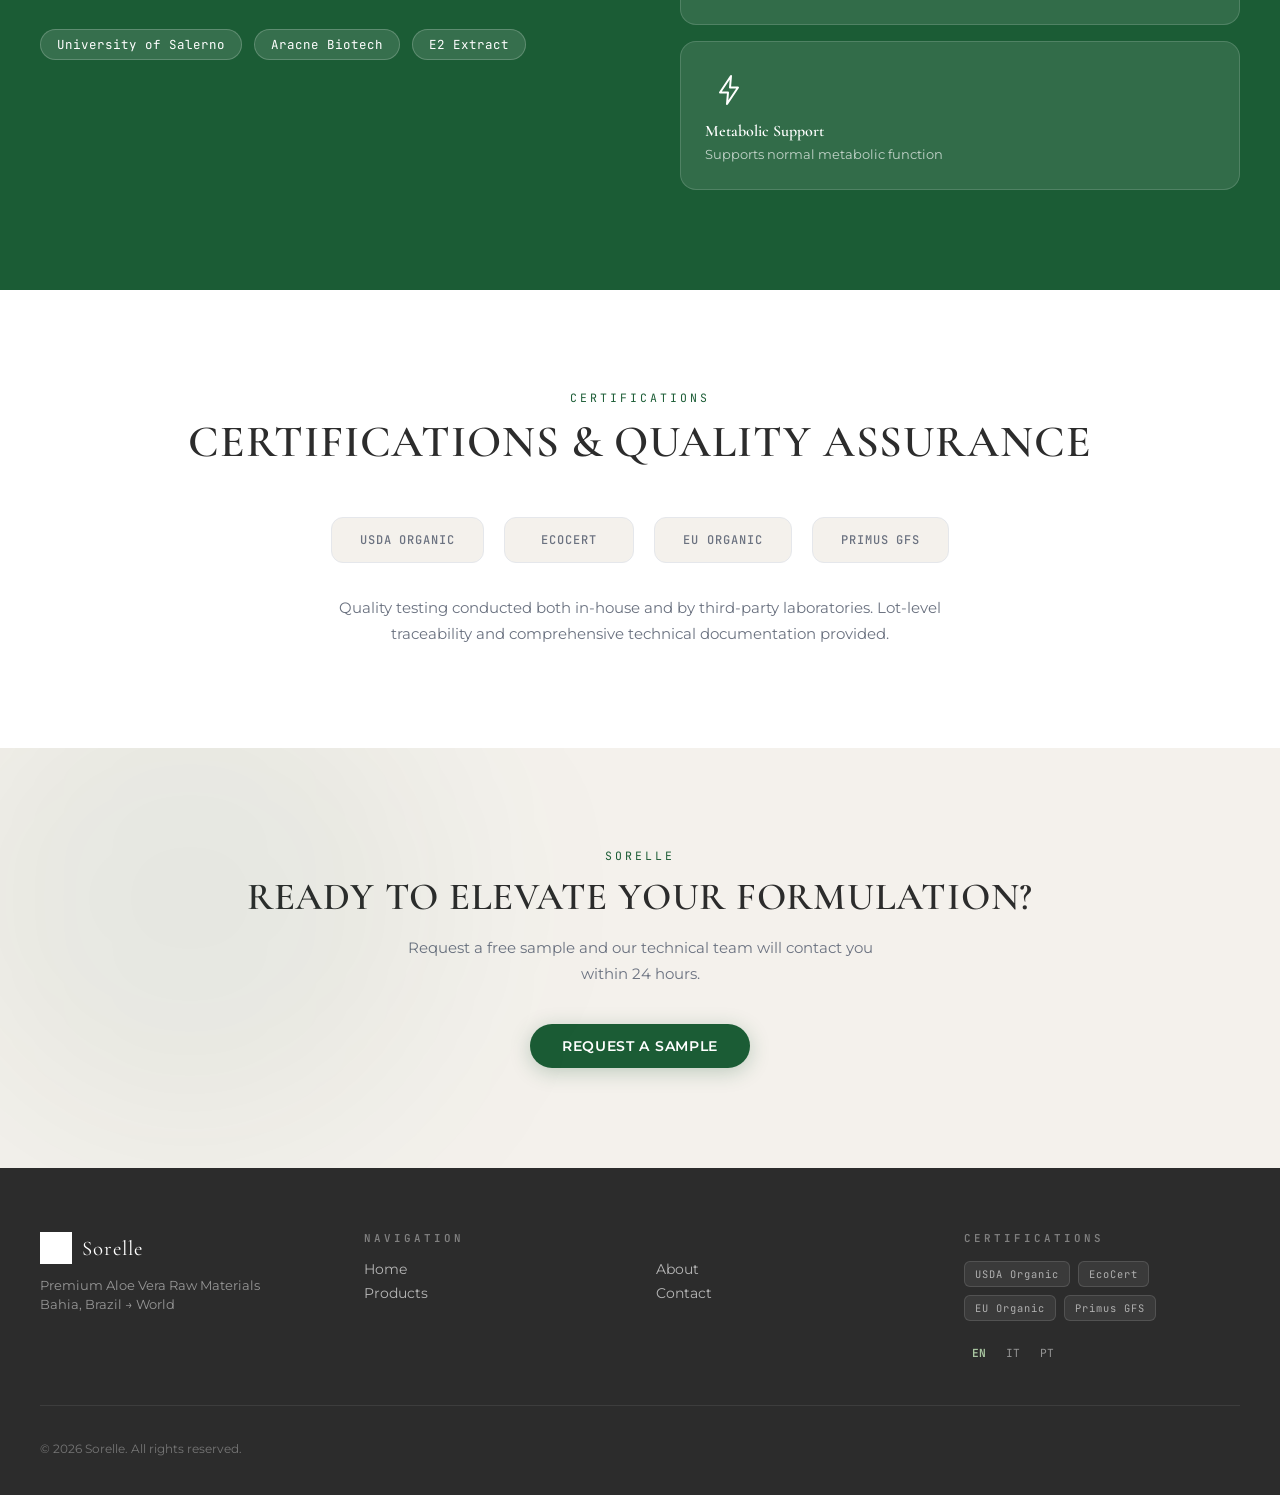
==== commit acf116f0: "fix mobile scroll" ====
--- a/about.html
+++ b/about.html
@@ -461,9 +461,17 @@
     const imgRatio = img.naturalWidth / img.naturalHeight;
     const cvRatio  = cw / ch;
     let drawW, drawH;
-    // Cover-fit: identical on all screen sizes
-    if (cvRatio > imgRatio) { drawW = cw; drawH = cw / imgRatio; }
-    else                    { drawH = ch; drawW = ch * imgRatio; }
+    const isMobile = window.innerWidth <= 768;
+    if (isMobile) {
+      // Mobile: aggressive cover-fit — fill viewport, crop sides if needed
+      const scale = Math.max(cw / img.naturalWidth, ch / img.naturalHeight);
+      drawW = img.naturalWidth * scale;
+      drawH = img.naturalHeight * scale;
+    } else {
+      // Desktop: standard cover-fit
+      if (cvRatio > imgRatio) { drawW = cw; drawH = cw / imgRatio; }
+      else                    { drawH = ch; drawW = ch * imgRatio; }
+    }
     ctx.drawImage(img, (cw - drawW) / 2, (ch - drawH) / 2, drawW, drawH);
   }
 
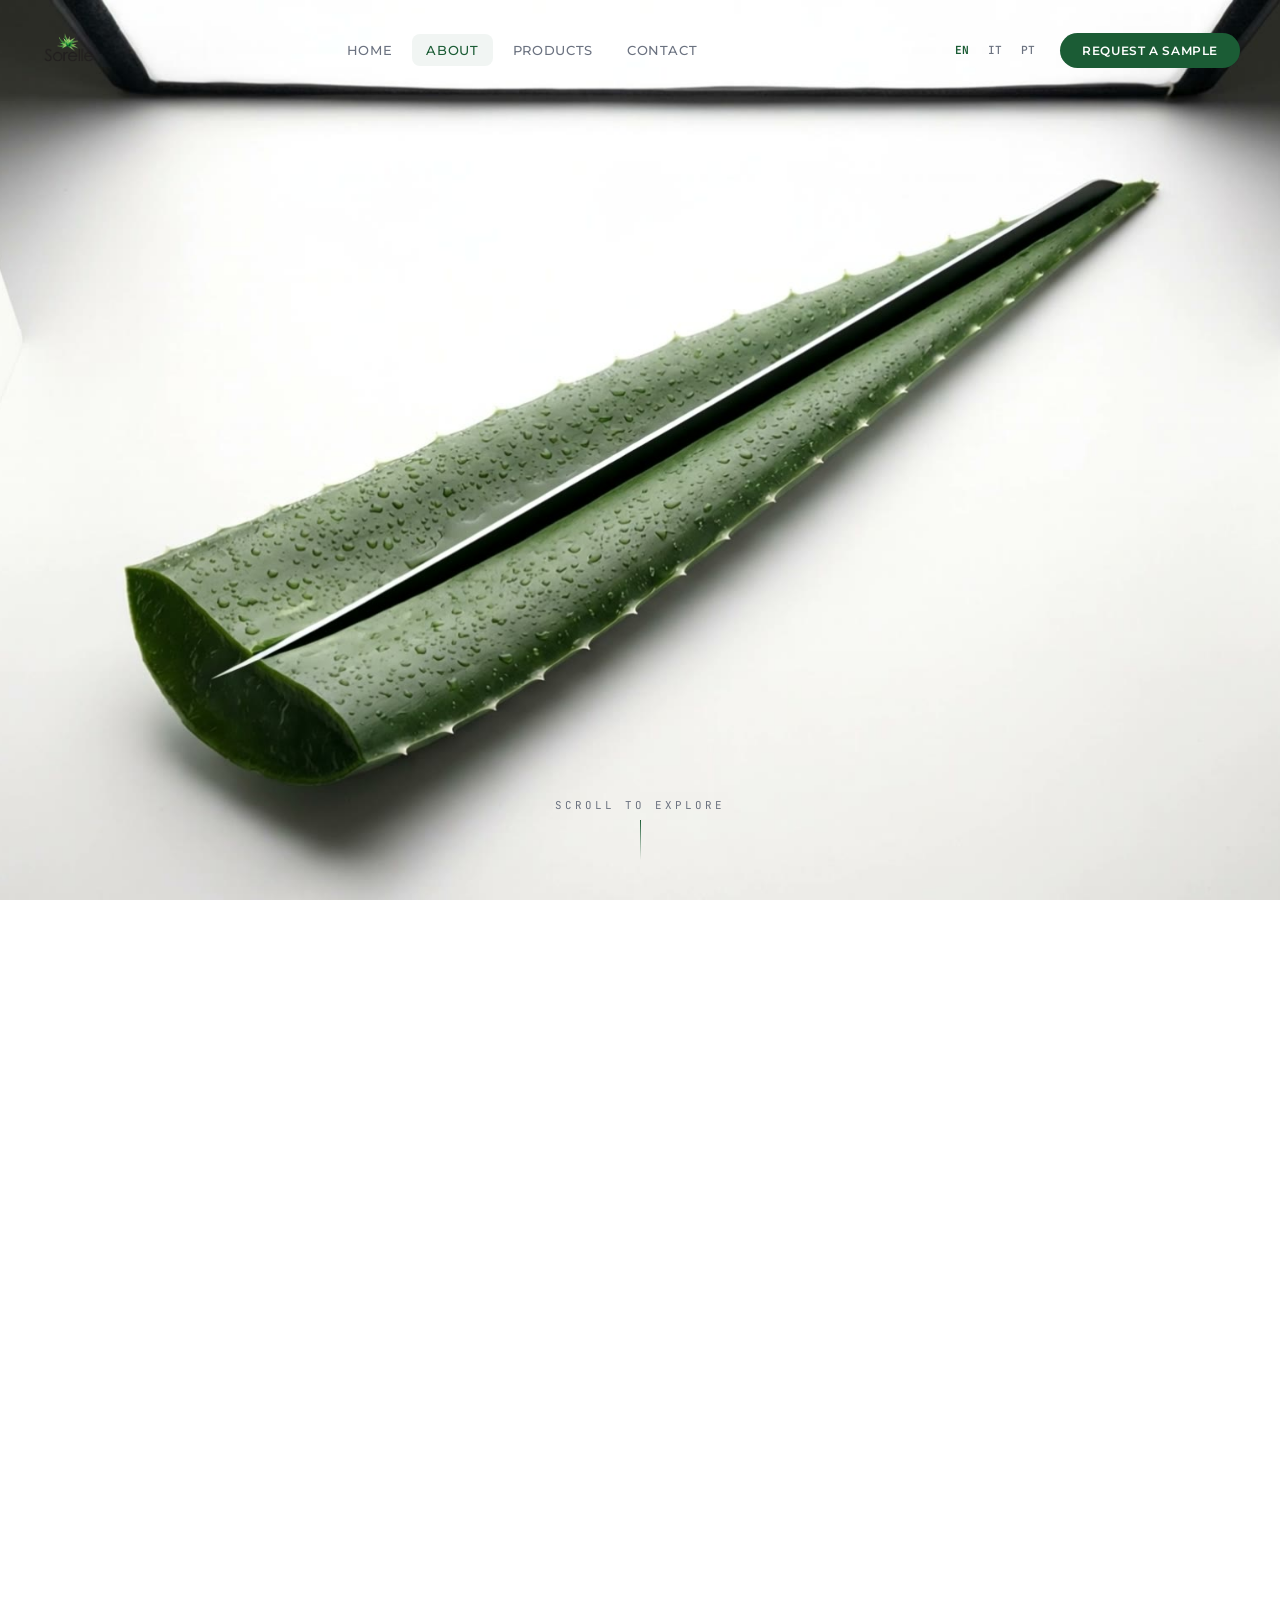
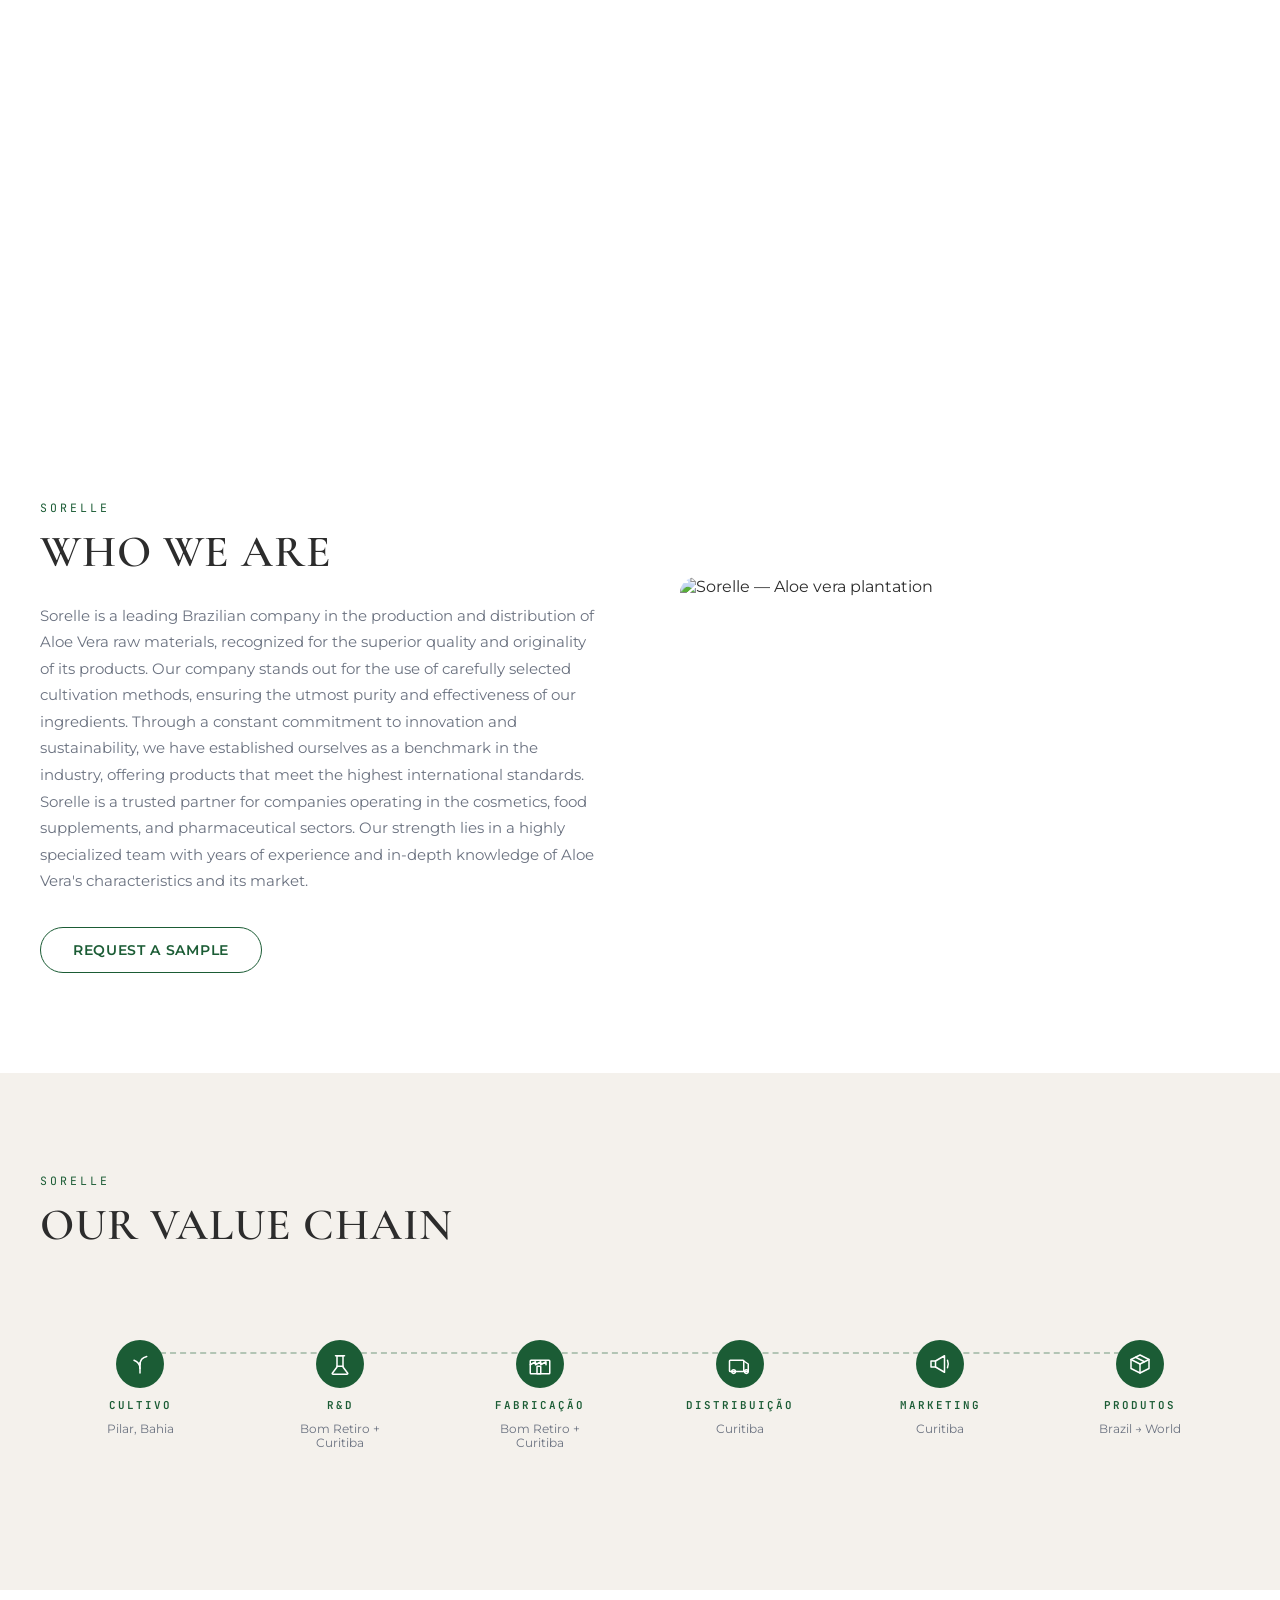
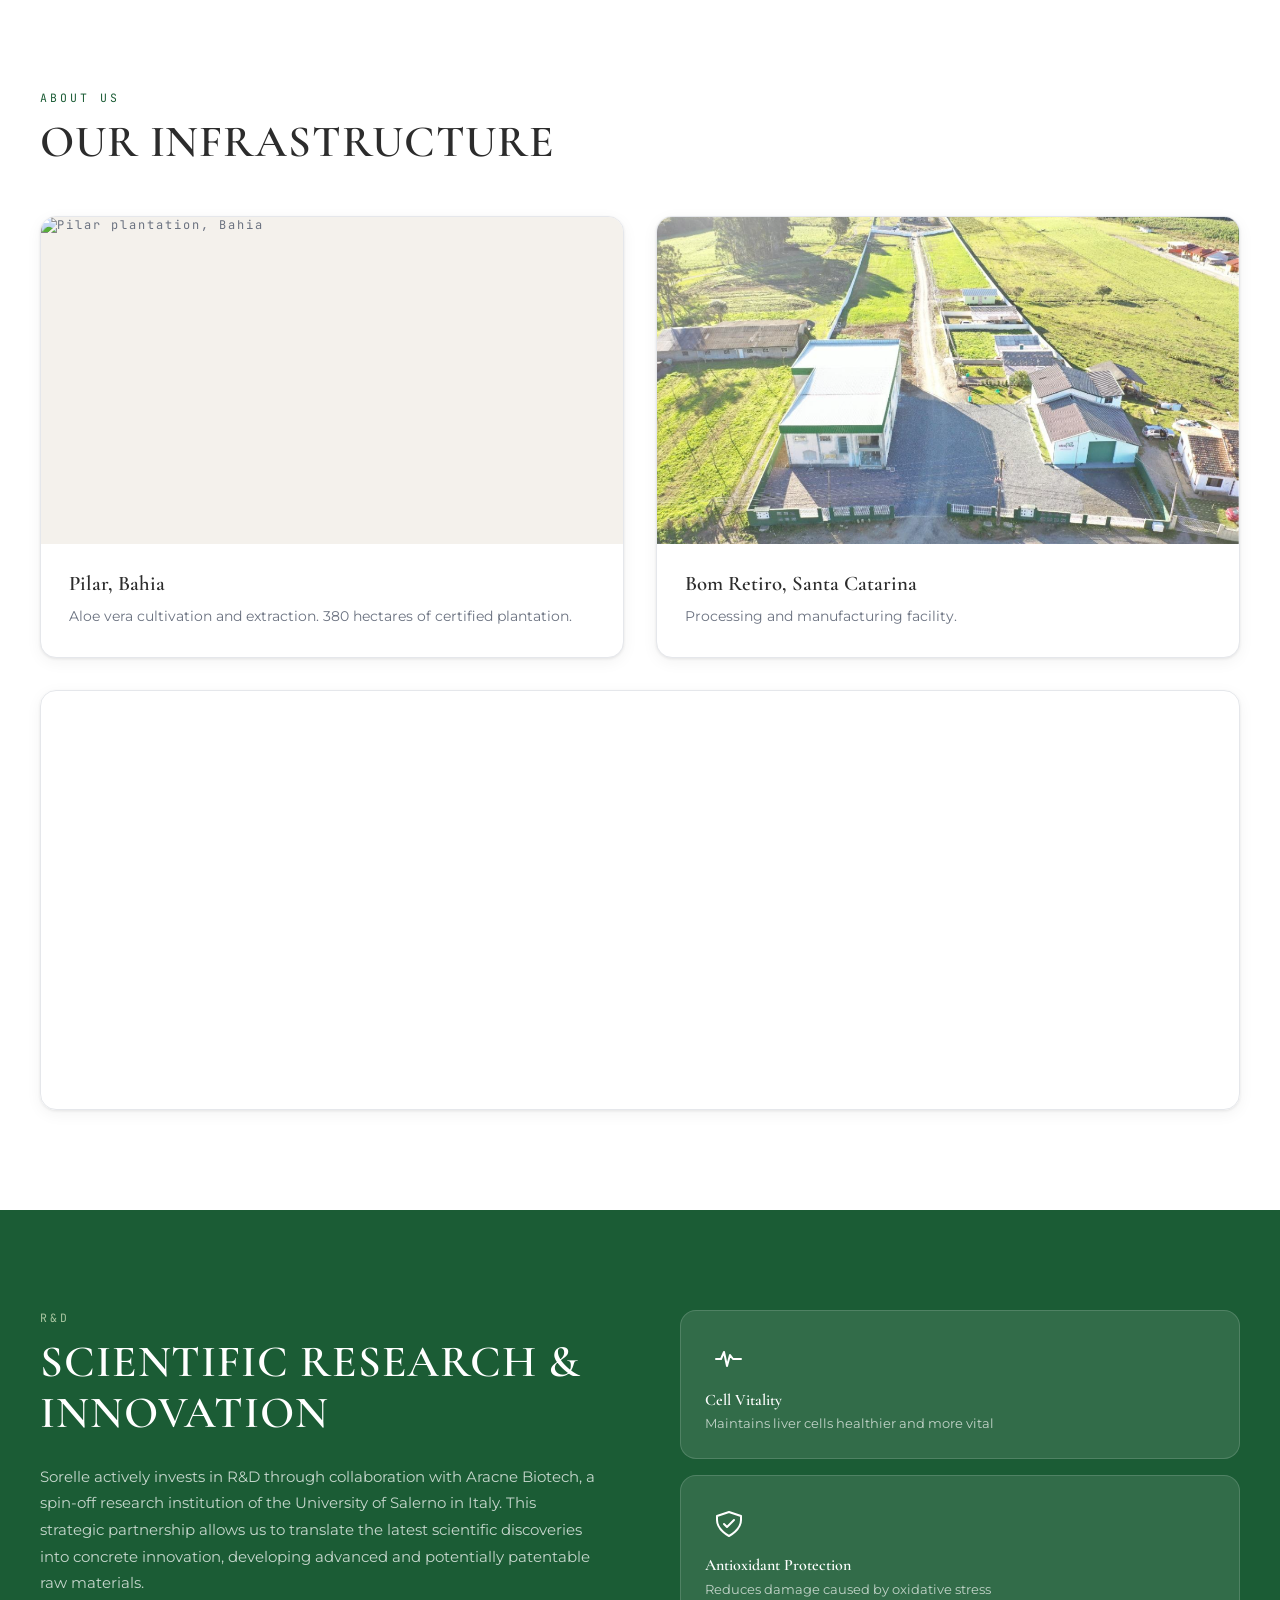
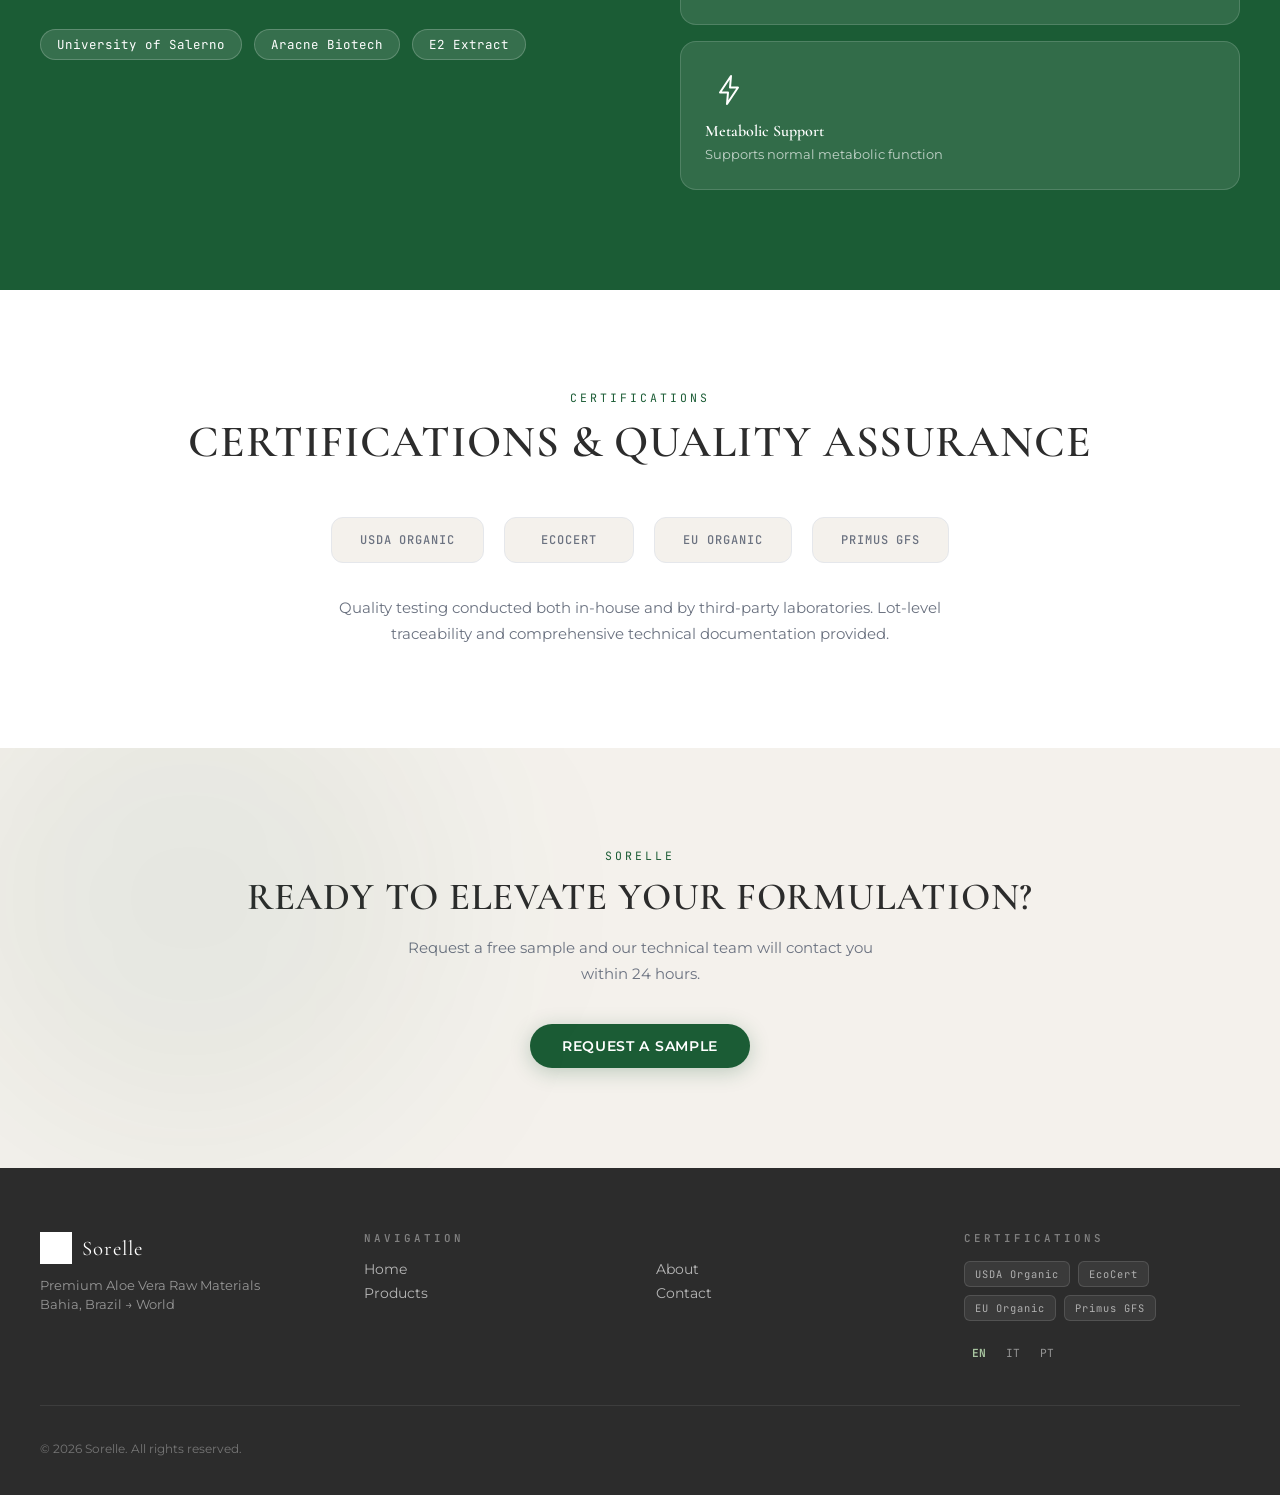
==== commit 8e30bead: "fix mobile scroll" ====
--- a/about.html
+++ b/about.html
@@ -463,16 +463,22 @@
     let drawW, drawH;
     const isMobile = window.innerWidth <= 768;
     if (isMobile) {
-      // Mobile: aggressive cover-fit — fill viewport, crop sides if needed
-      const scale = Math.max(cw / img.naturalWidth, ch / img.naturalHeight);
+      // Mobile: contain-fit — full image visible, white background, 100vw wide
+      const scale = Math.min(cw / img.naturalWidth, ch / img.naturalHeight);
       drawW = img.naturalWidth * scale;
       drawH = img.naturalHeight * scale;
+      const offsetX = (cw - drawW) / 2;
+      const offsetY = (ch - drawH) / 2;
+      ctx.clearRect(0, 0, cw, ch);
+      ctx.fillStyle = '#FFFFFF';
+      ctx.fillRect(0, 0, cw, ch);
+      ctx.drawImage(img, offsetX, offsetY, drawW, drawH);
     } else {
       // Desktop: standard cover-fit
       if (cvRatio > imgRatio) { drawW = cw; drawH = cw / imgRatio; }
       else                    { drawH = ch; drawW = ch * imgRatio; }
-    }
-    ctx.drawImage(img, (cw - drawW) / 2, (ch - drawH) / 2, drawW, drawH);
+      ctx.drawImage(img, (cw - drawW) / 2, (ch - drawH) / 2, drawW, drawH);
+    }
   }
 
   /* ---- Frame preloading ---- */
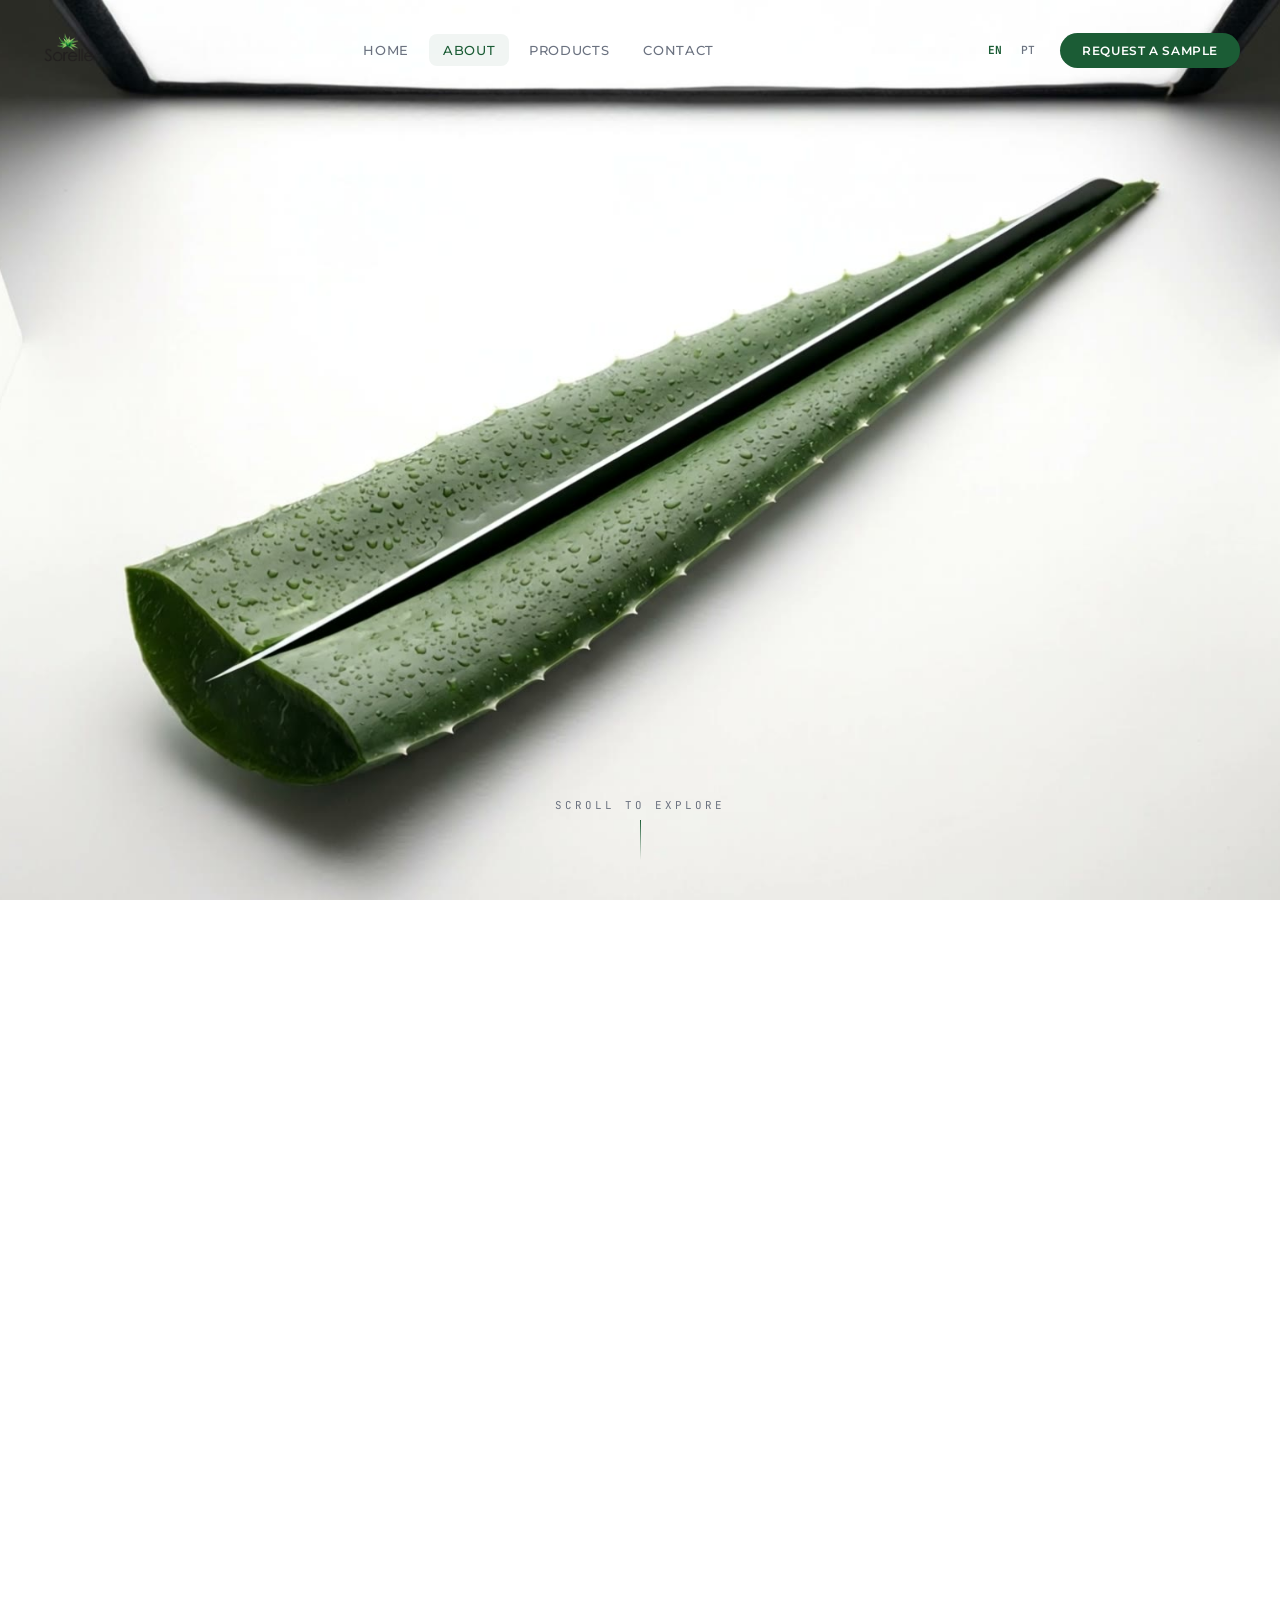
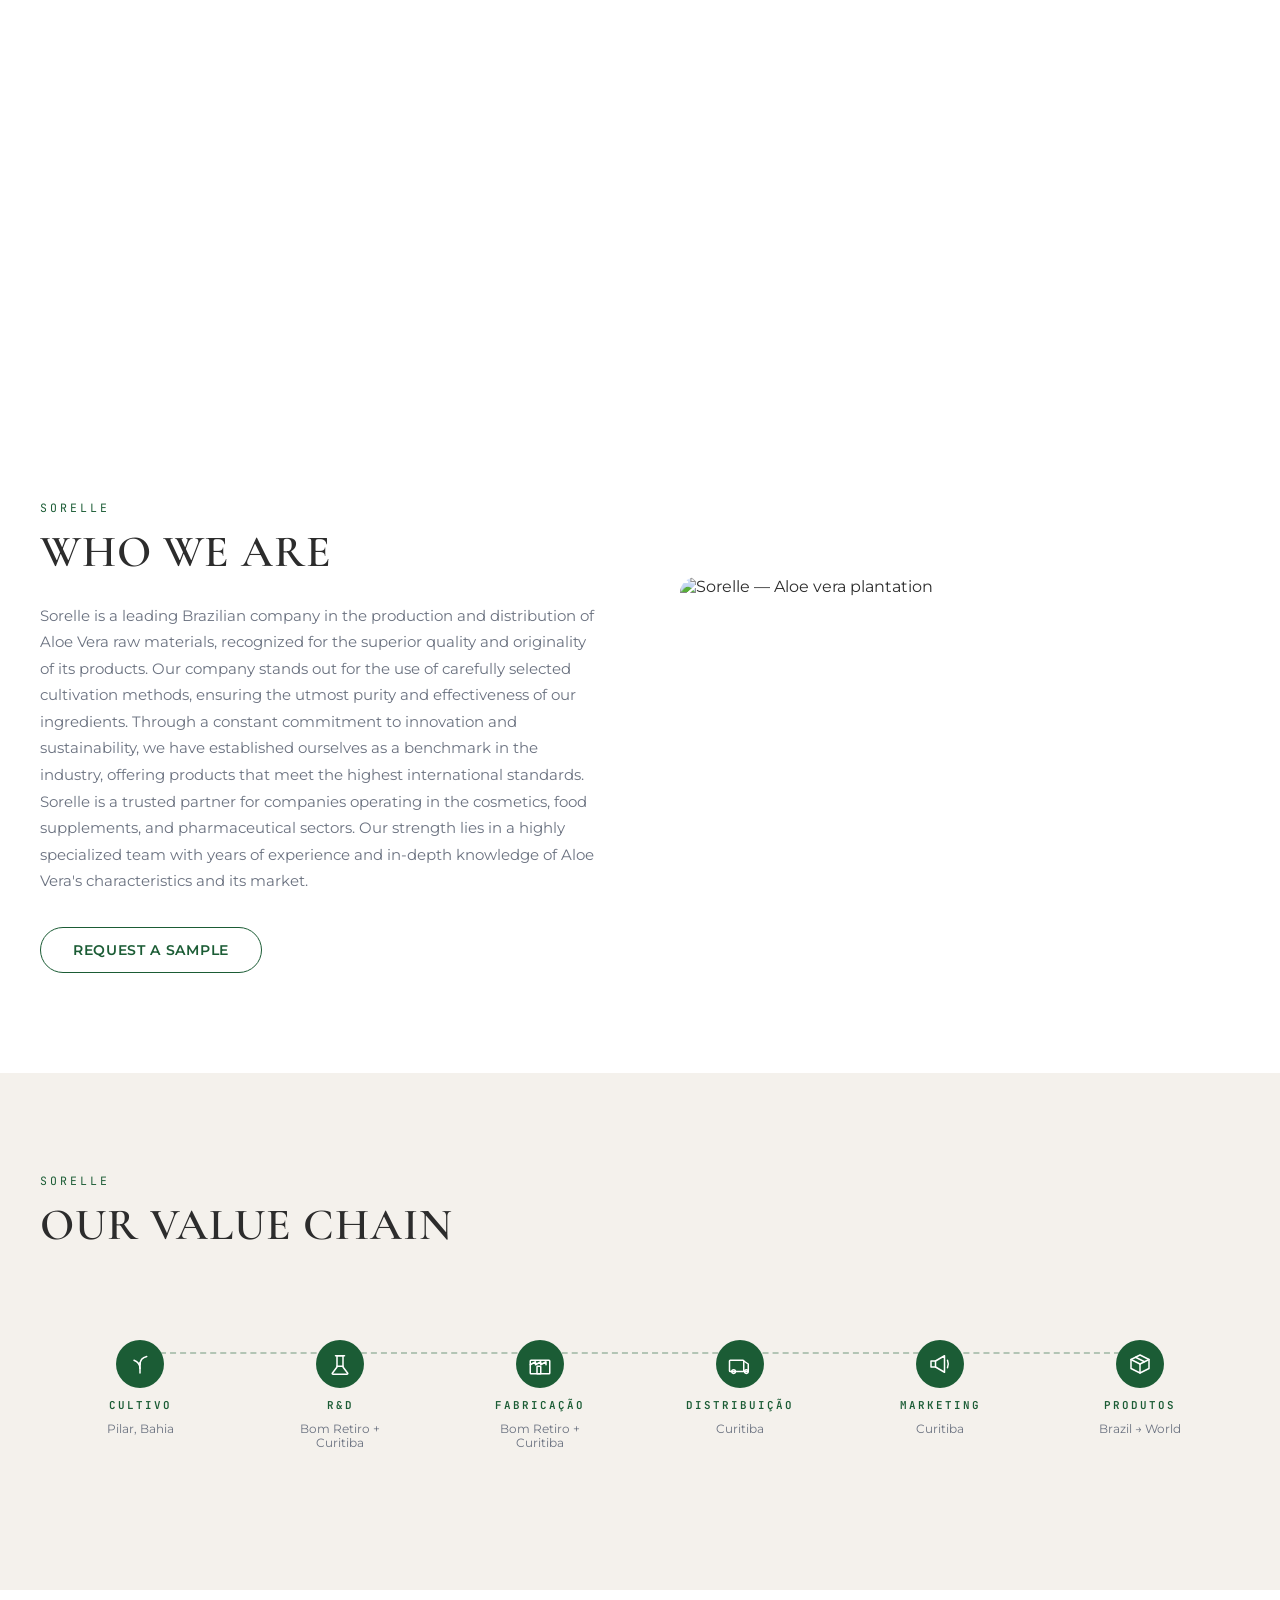
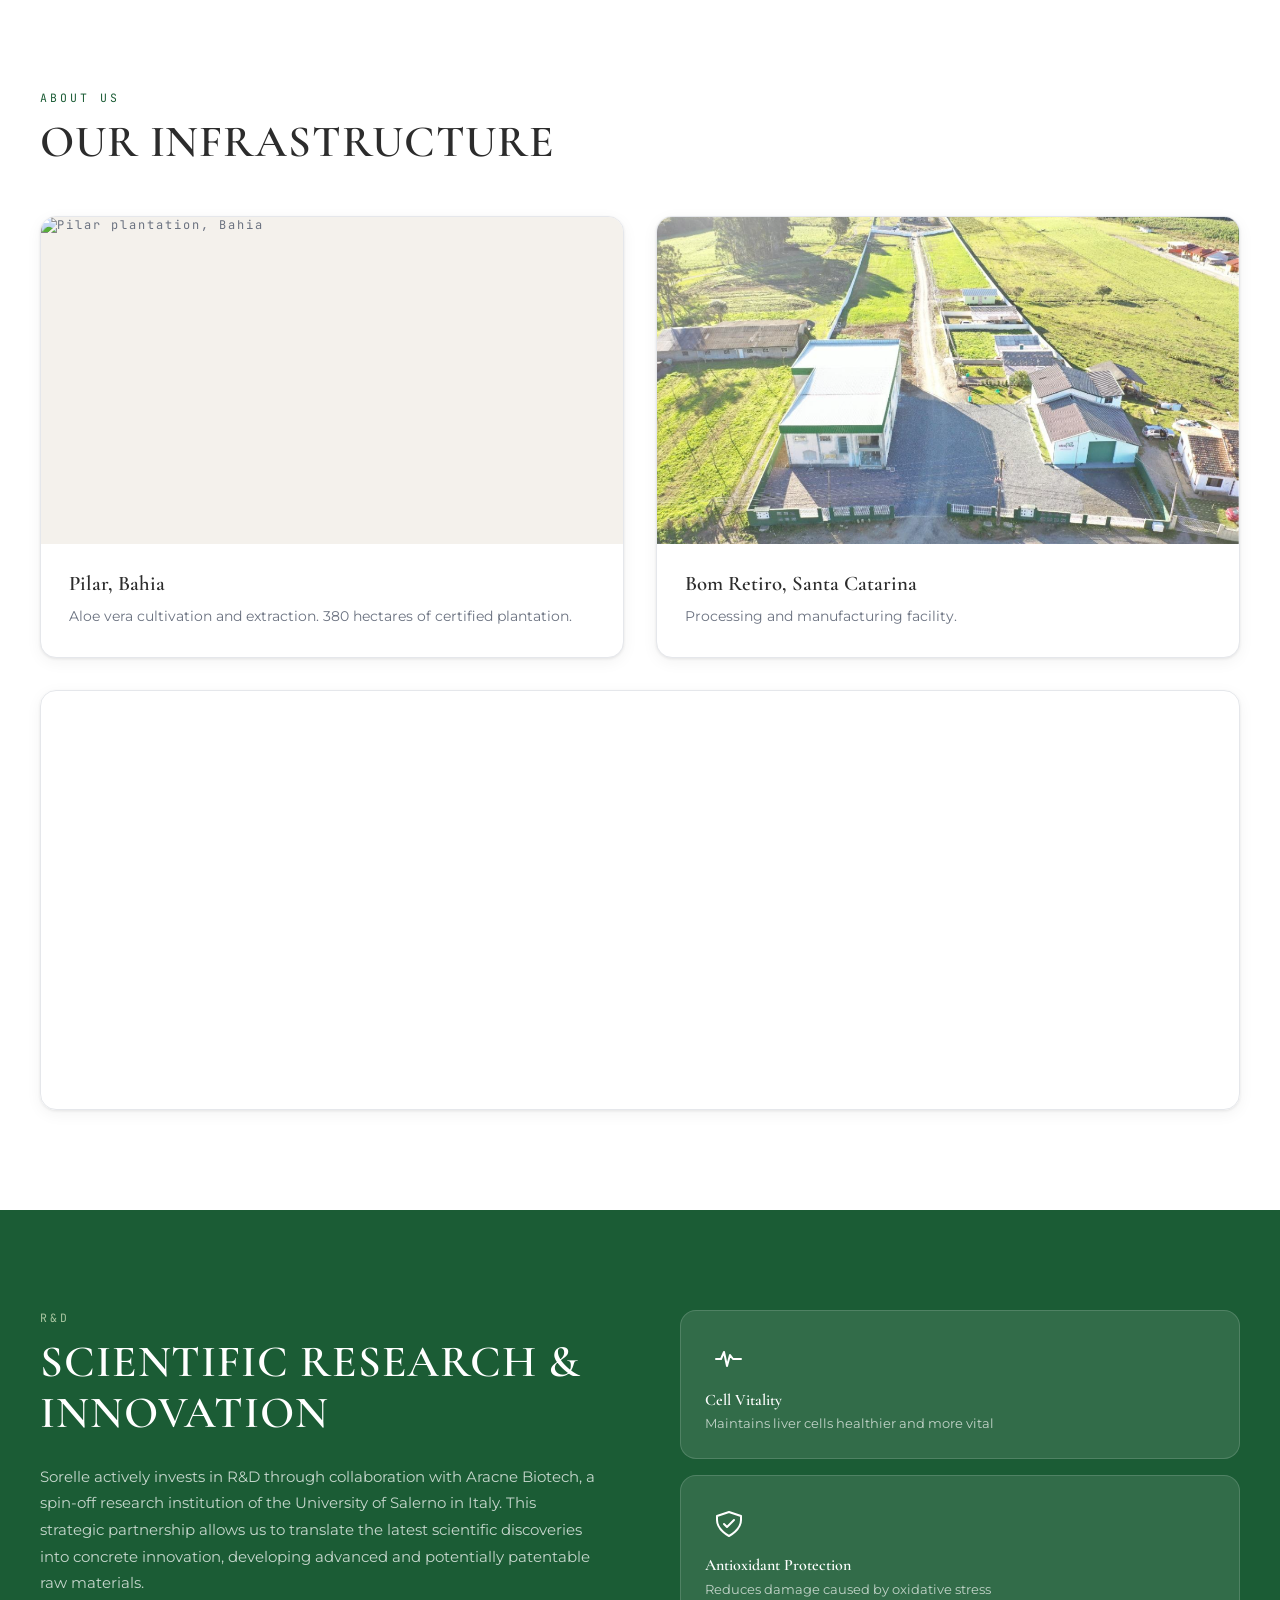
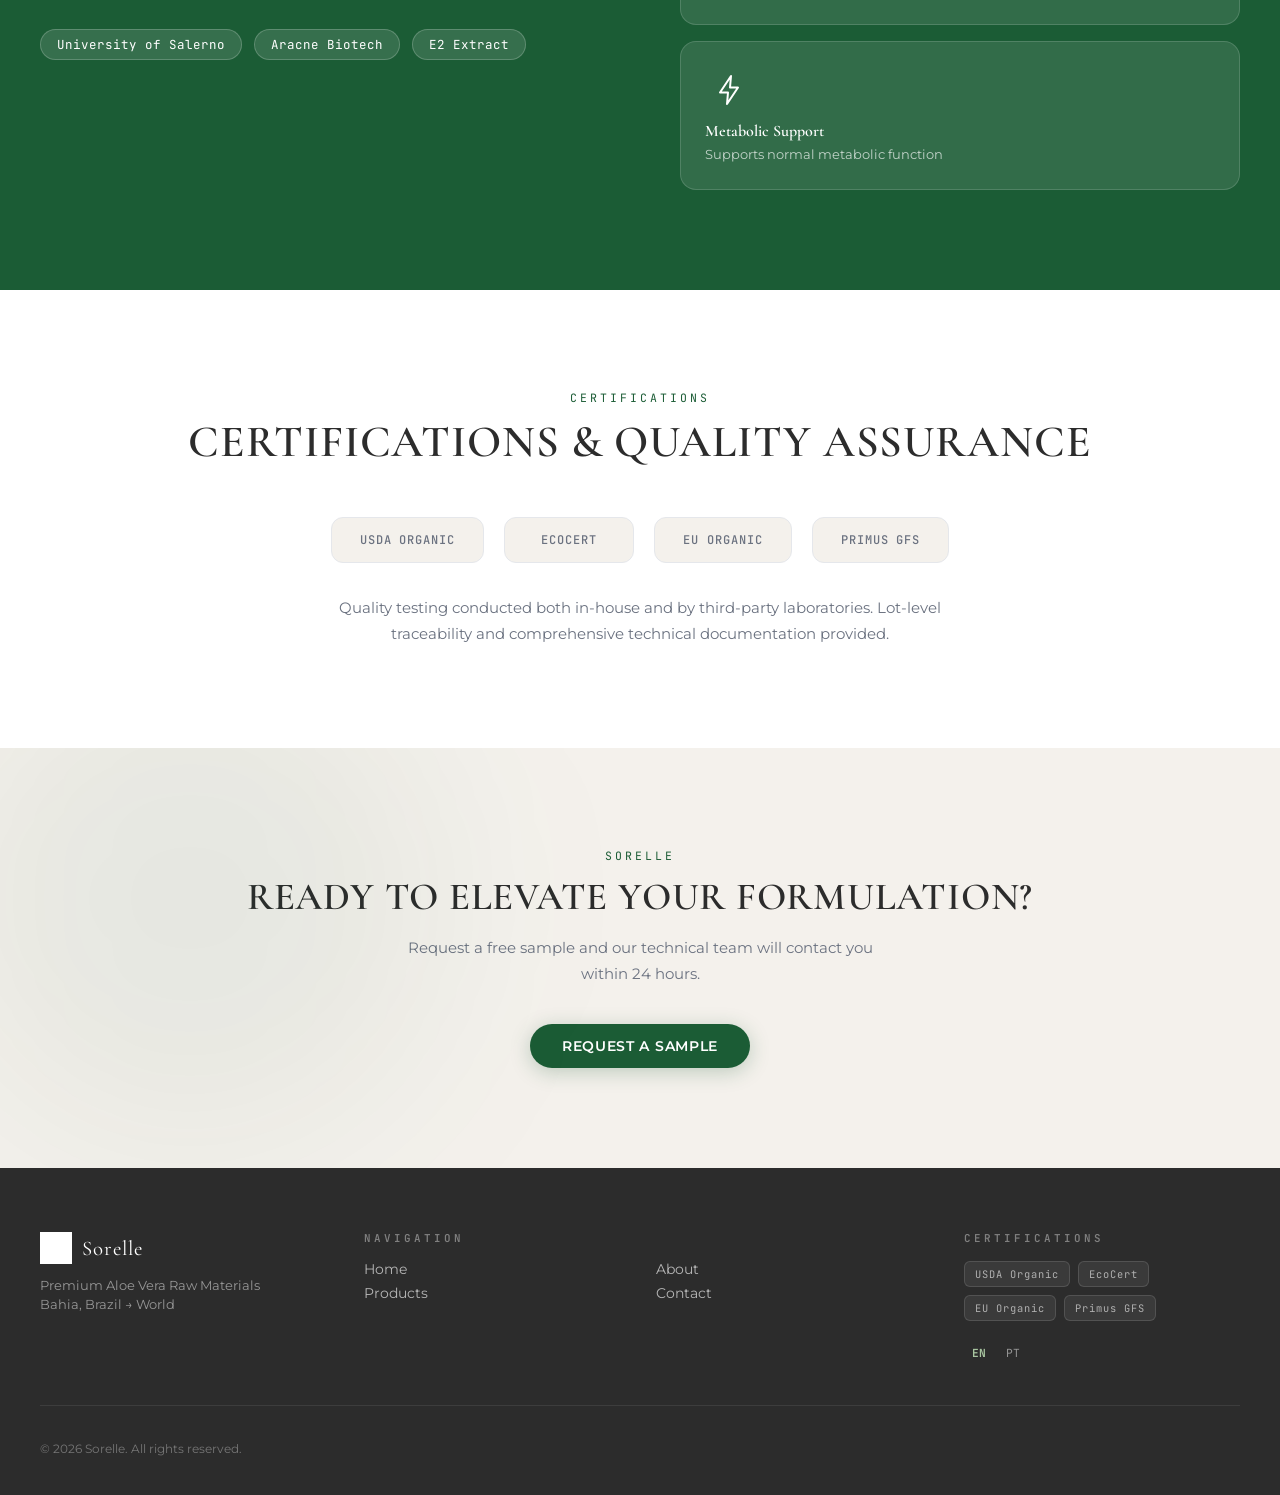
==== commit da603a12: "remove IT language switcher" ====
--- a/about.html
+++ b/about.html
@@ -89,7 +89,6 @@
     <div class="nav-right">
       <div class="nav-lang">
         <button class="lang-btn" data-lang="EN">EN</button>
-        <button class="lang-btn" data-lang="IT">IT</button>
         <button class="lang-btn" data-lang="PT">PT</button>
       </div>
       <a href="contact.html" class="btn nav-cta" data-i18n="nav.cta">Request a Sample</a>
@@ -110,7 +109,6 @@
   <a href="contact.html" class="nav-mobile-cta" data-i18n="nav.cta">Request a Sample</a>
   <div class="nav-mobile-lang">
     <button class="lang-btn" data-lang="EN">EN</button>
-    <button class="lang-btn" data-lang="IT">IT</button>
     <button class="lang-btn" data-lang="PT">PT</button>
   </div>
 </div>
@@ -380,7 +378,6 @@
           </div>
           <div class="footer-lang">
             <button class="lang-btn" data-lang="EN">EN</button>
-            <button class="lang-btn" data-lang="IT">IT</button>
             <button class="lang-btn" data-lang="PT">PT</button>
           </div>
         </div>
